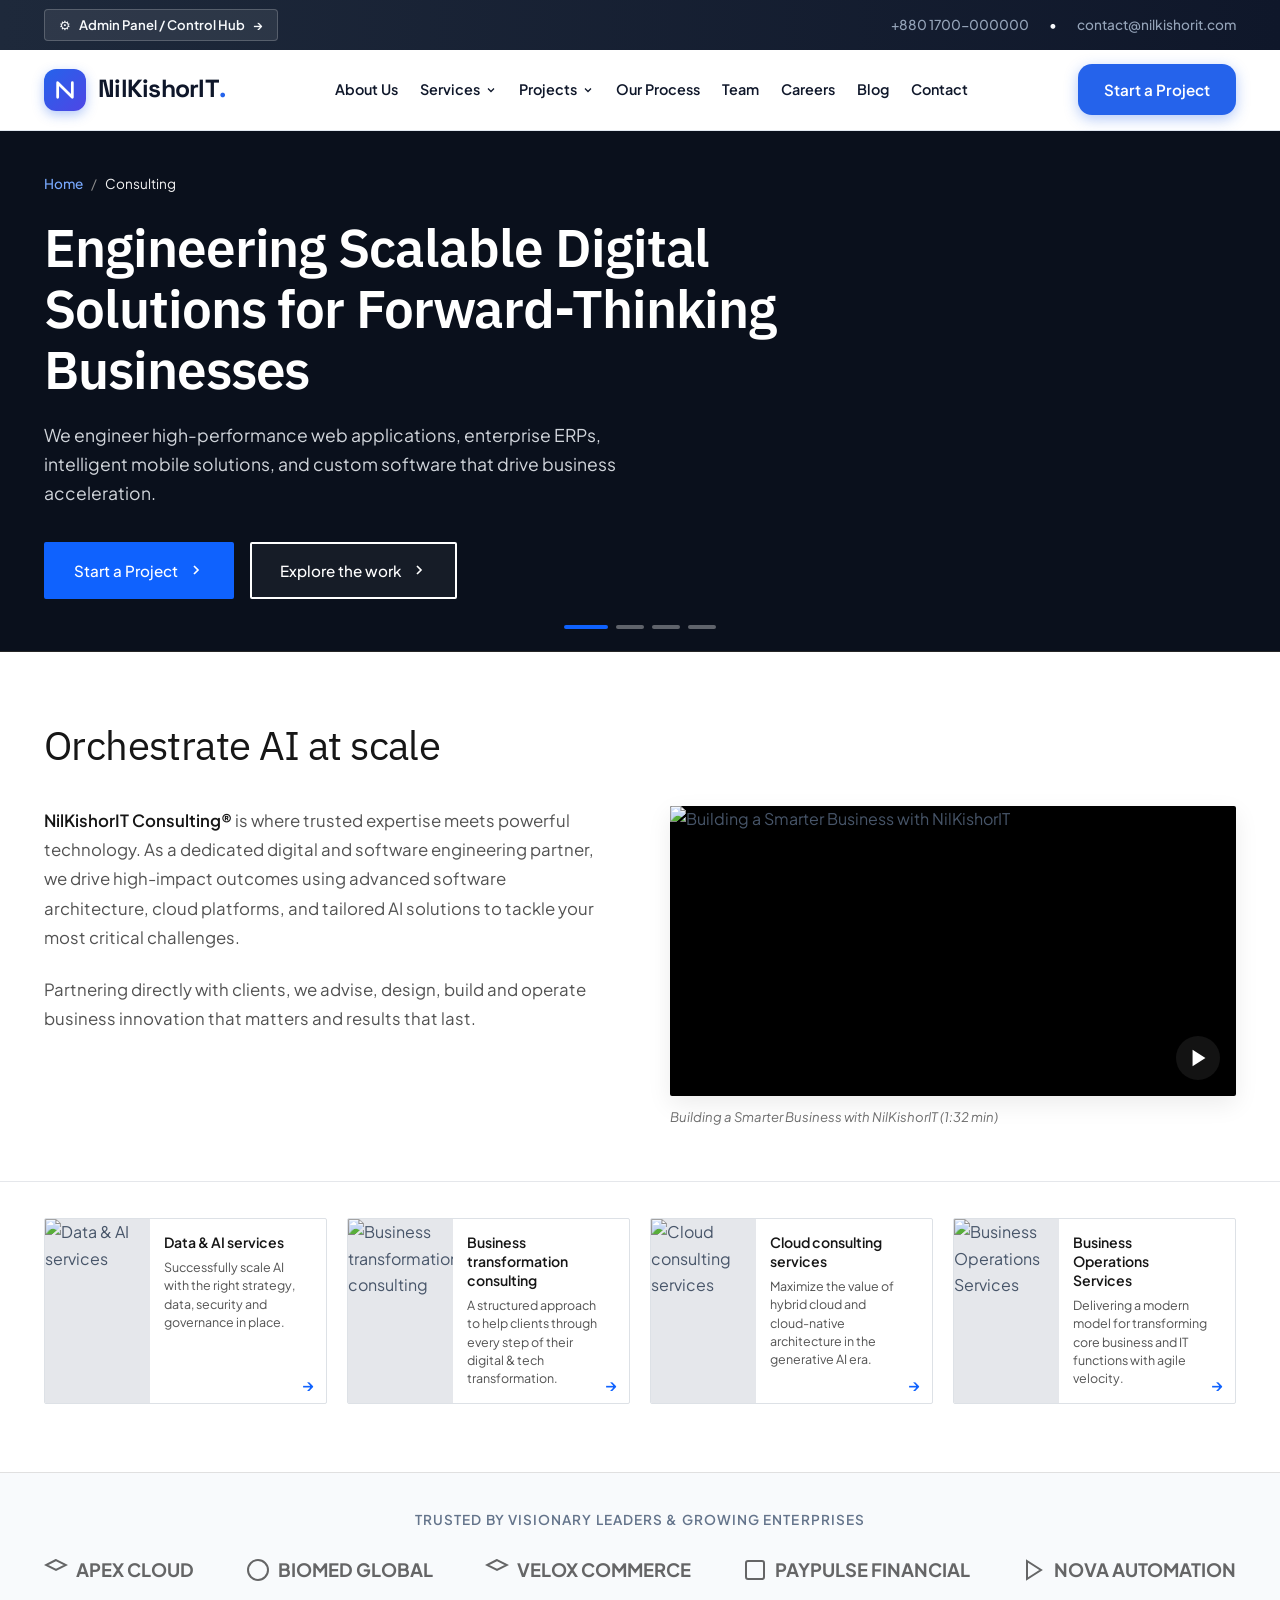
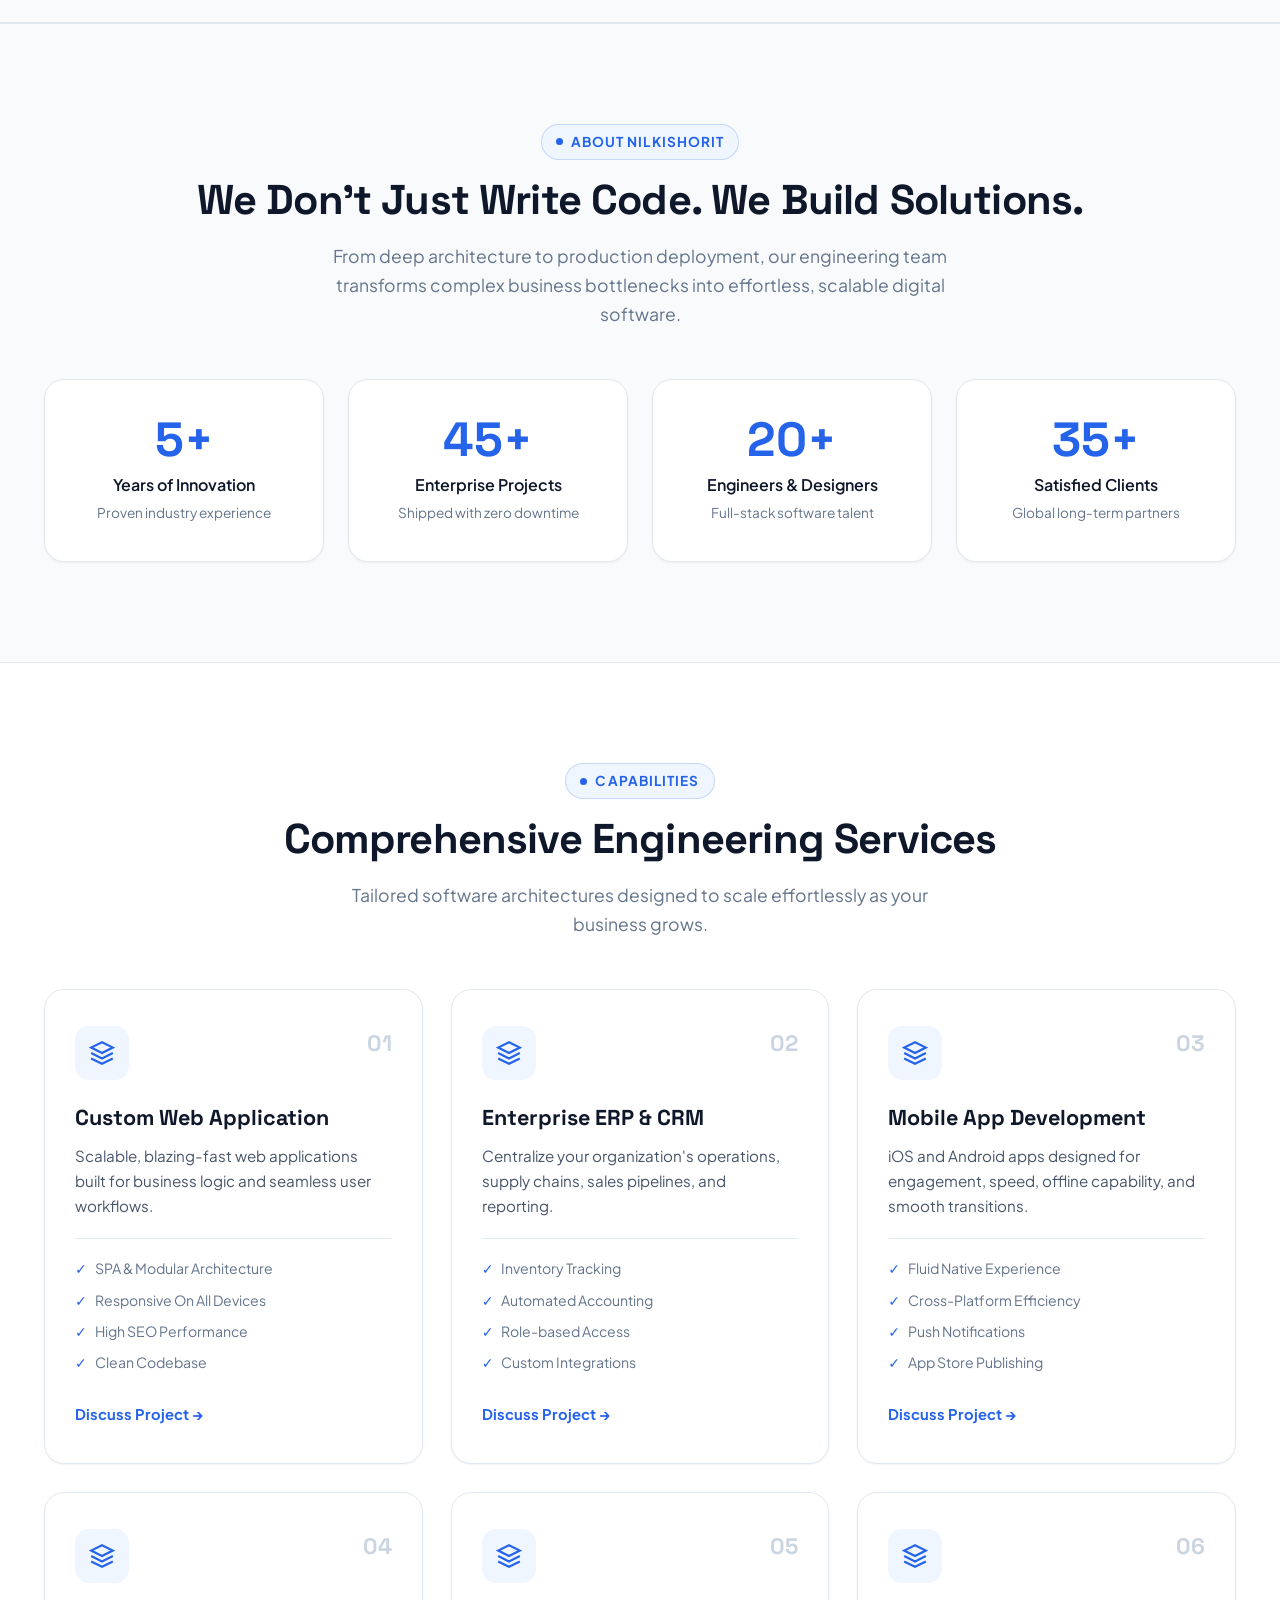
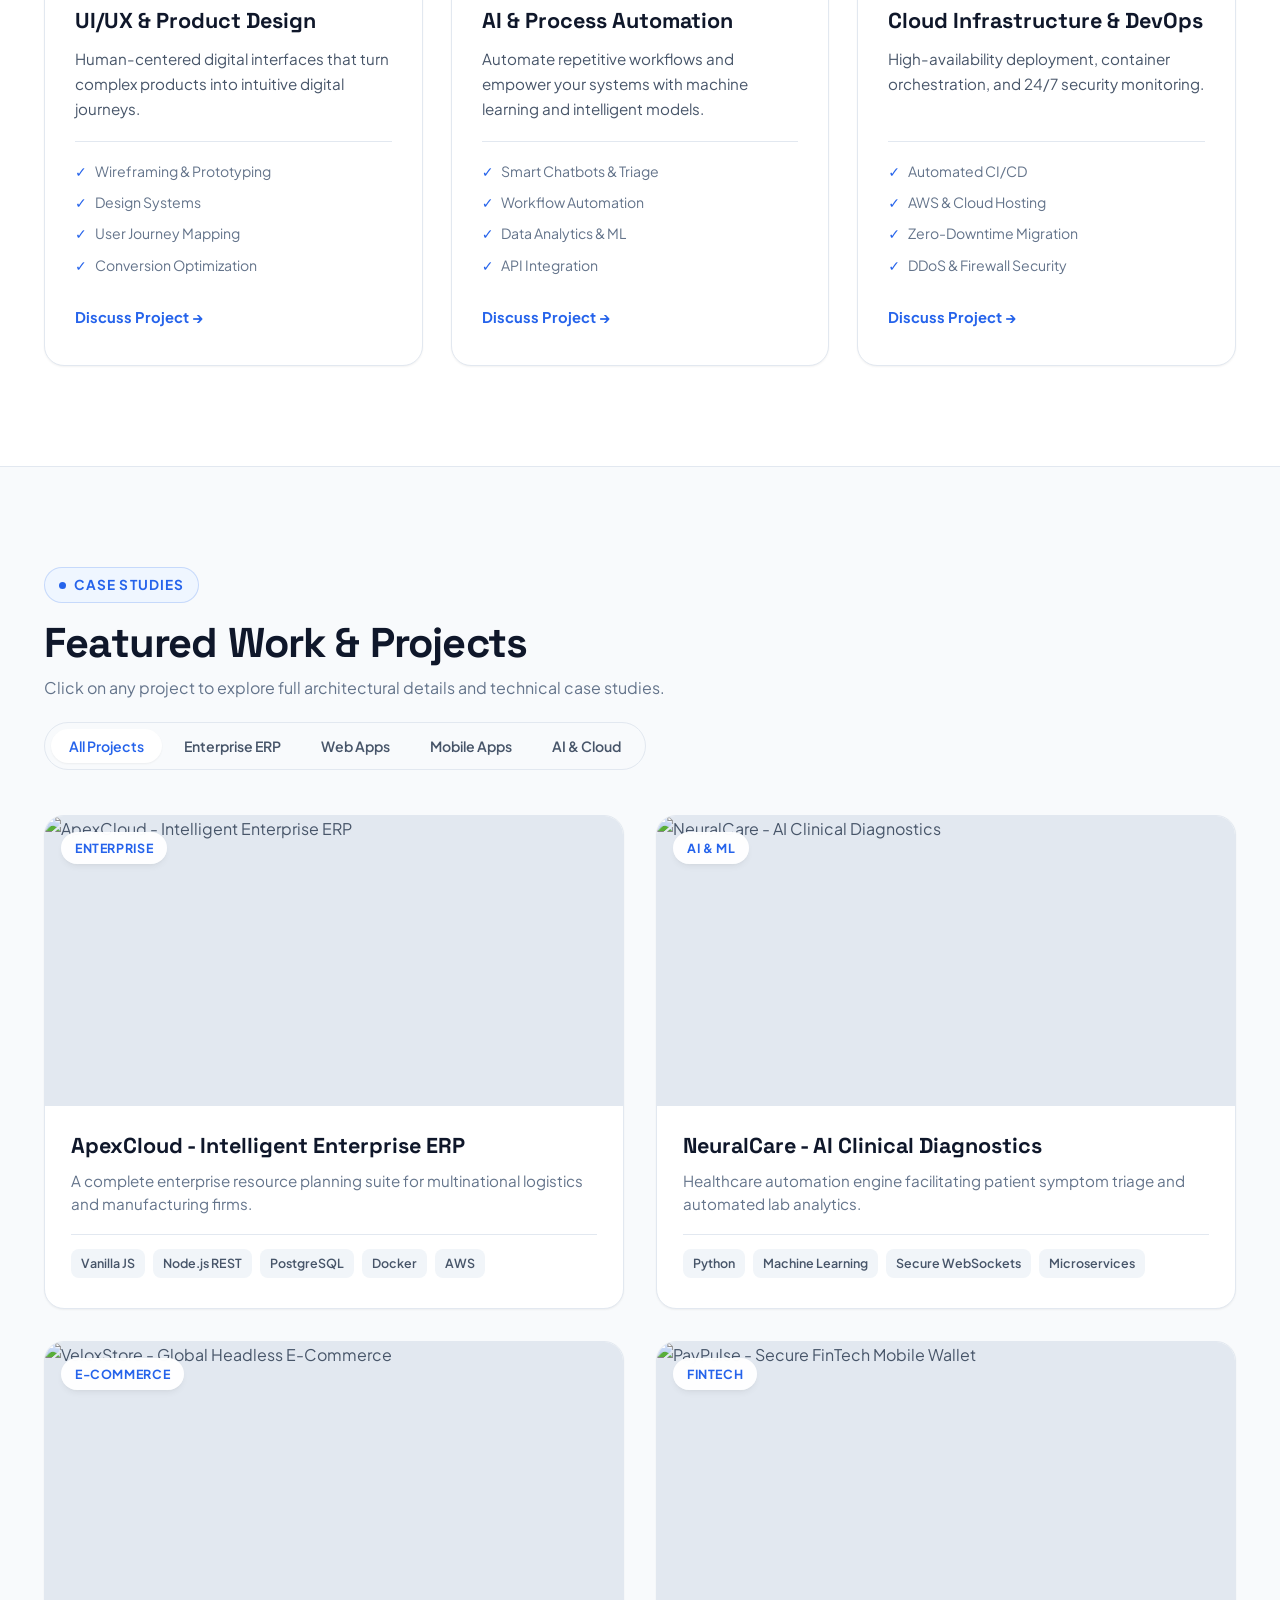
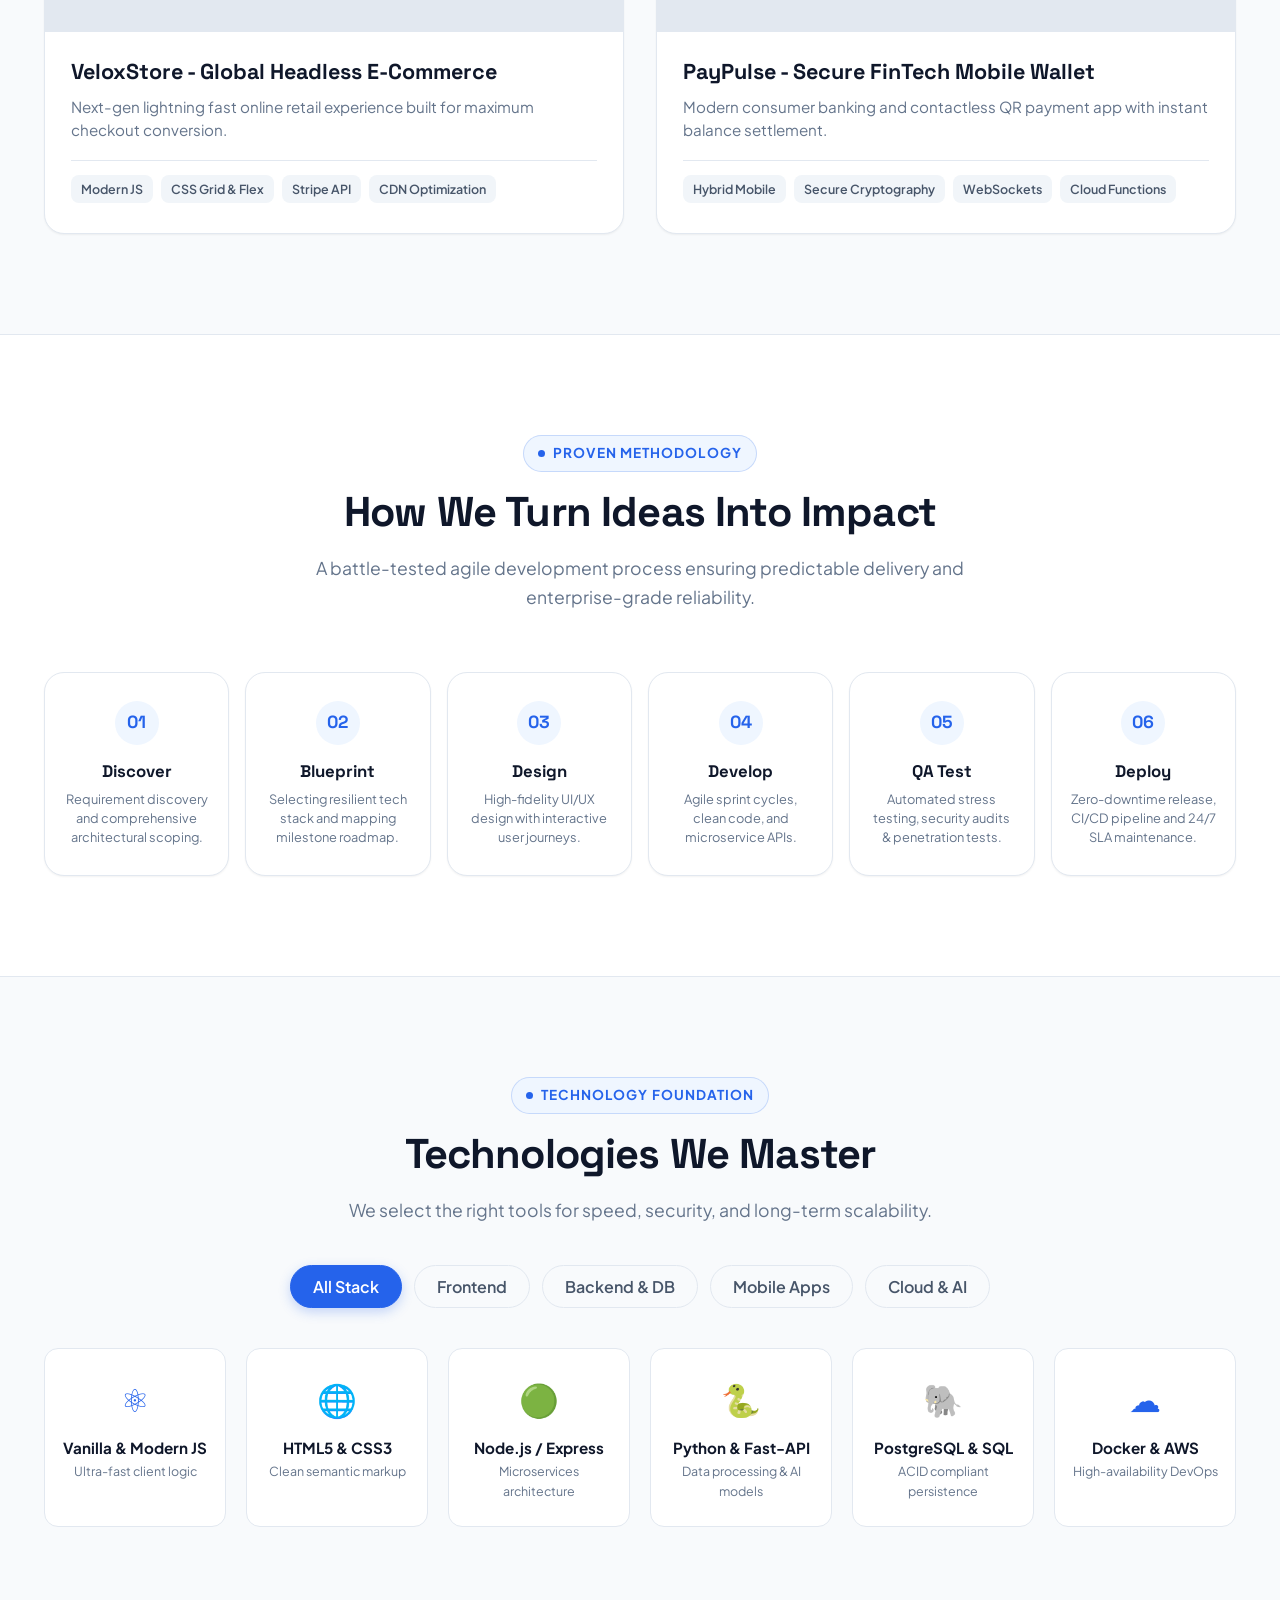
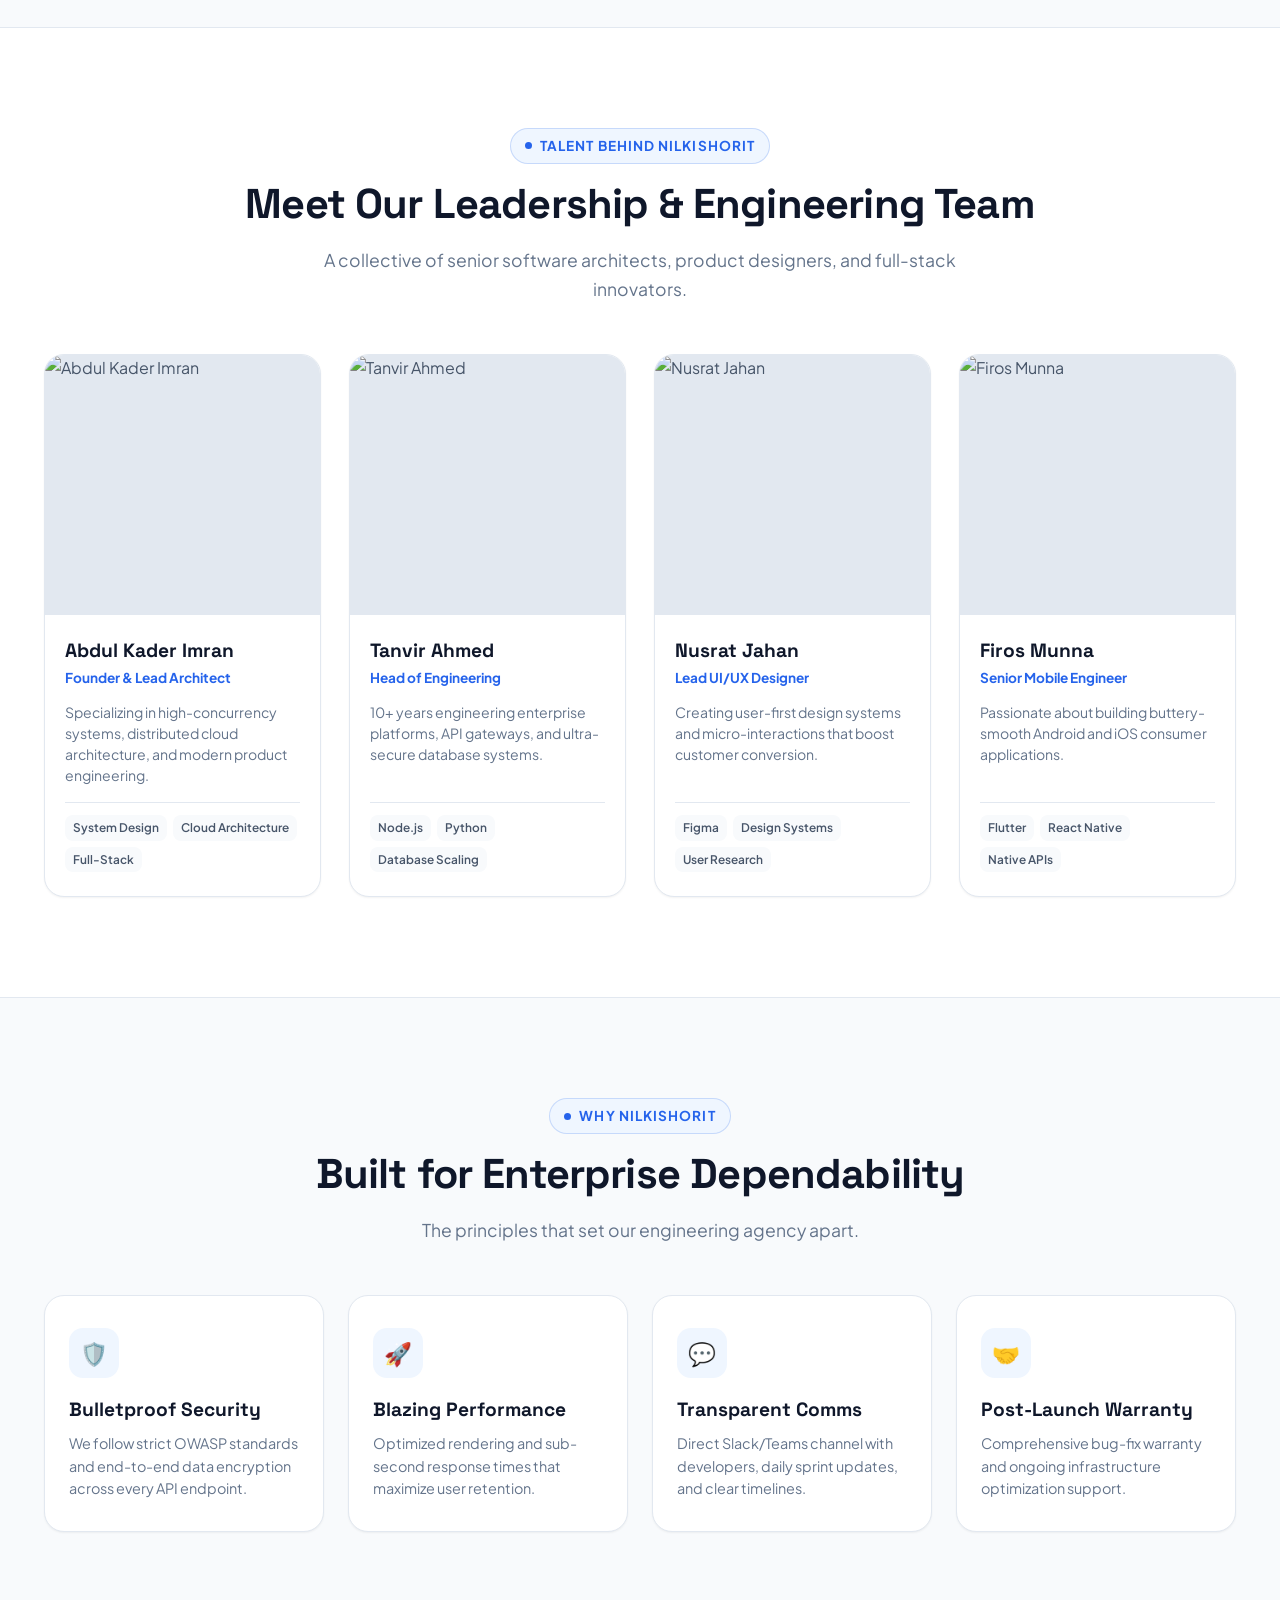
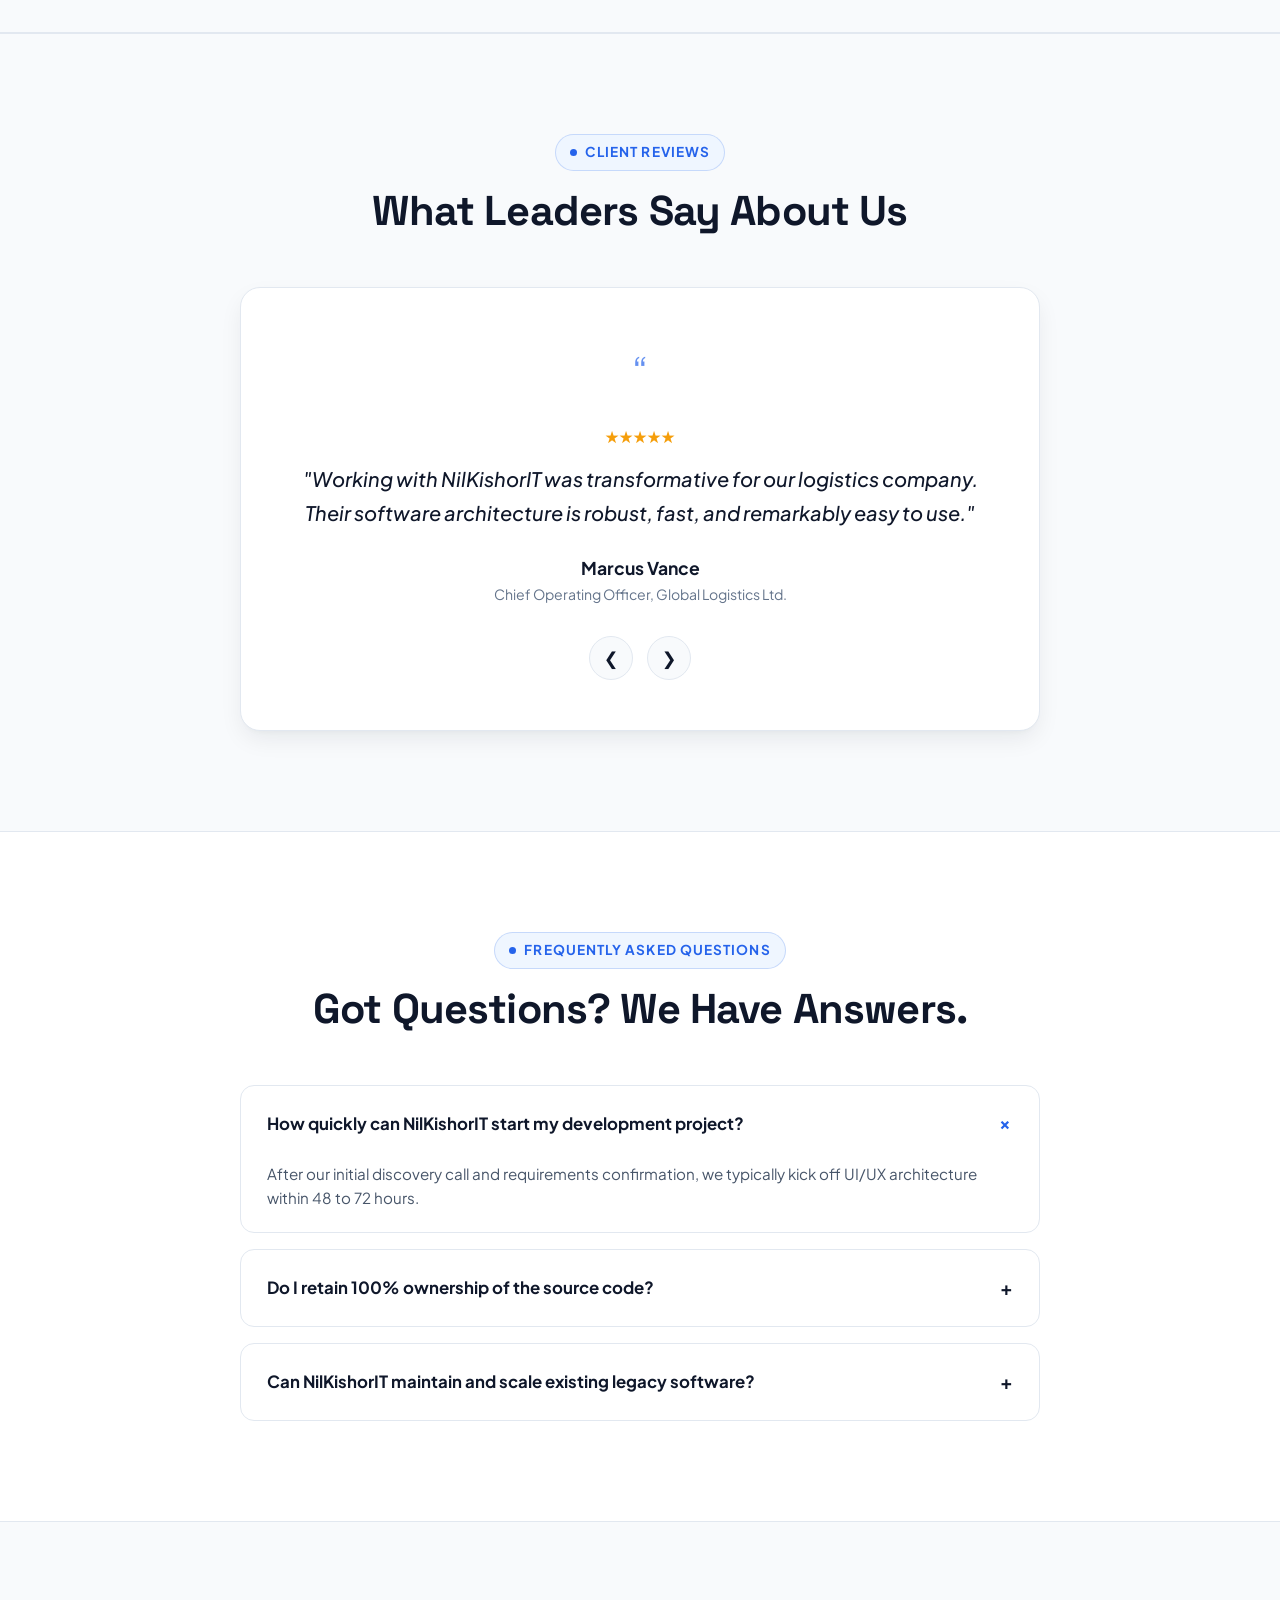
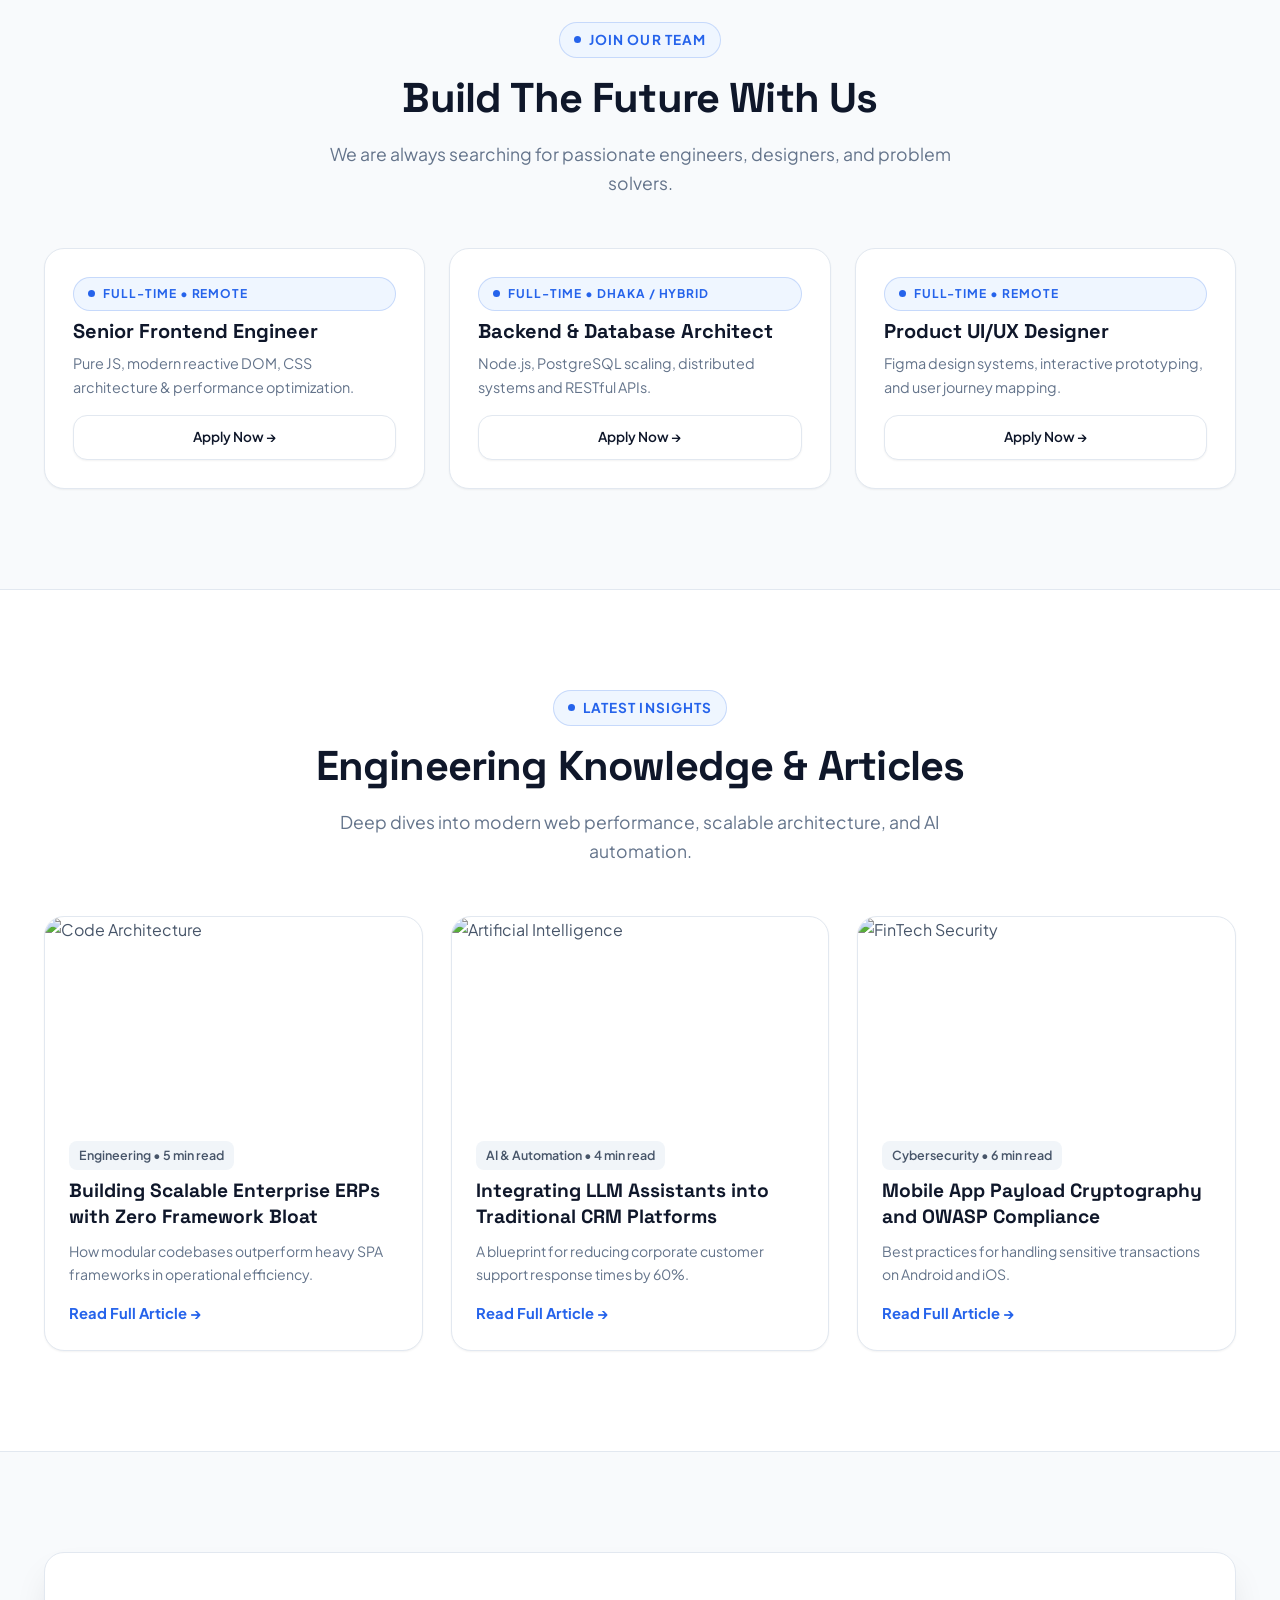
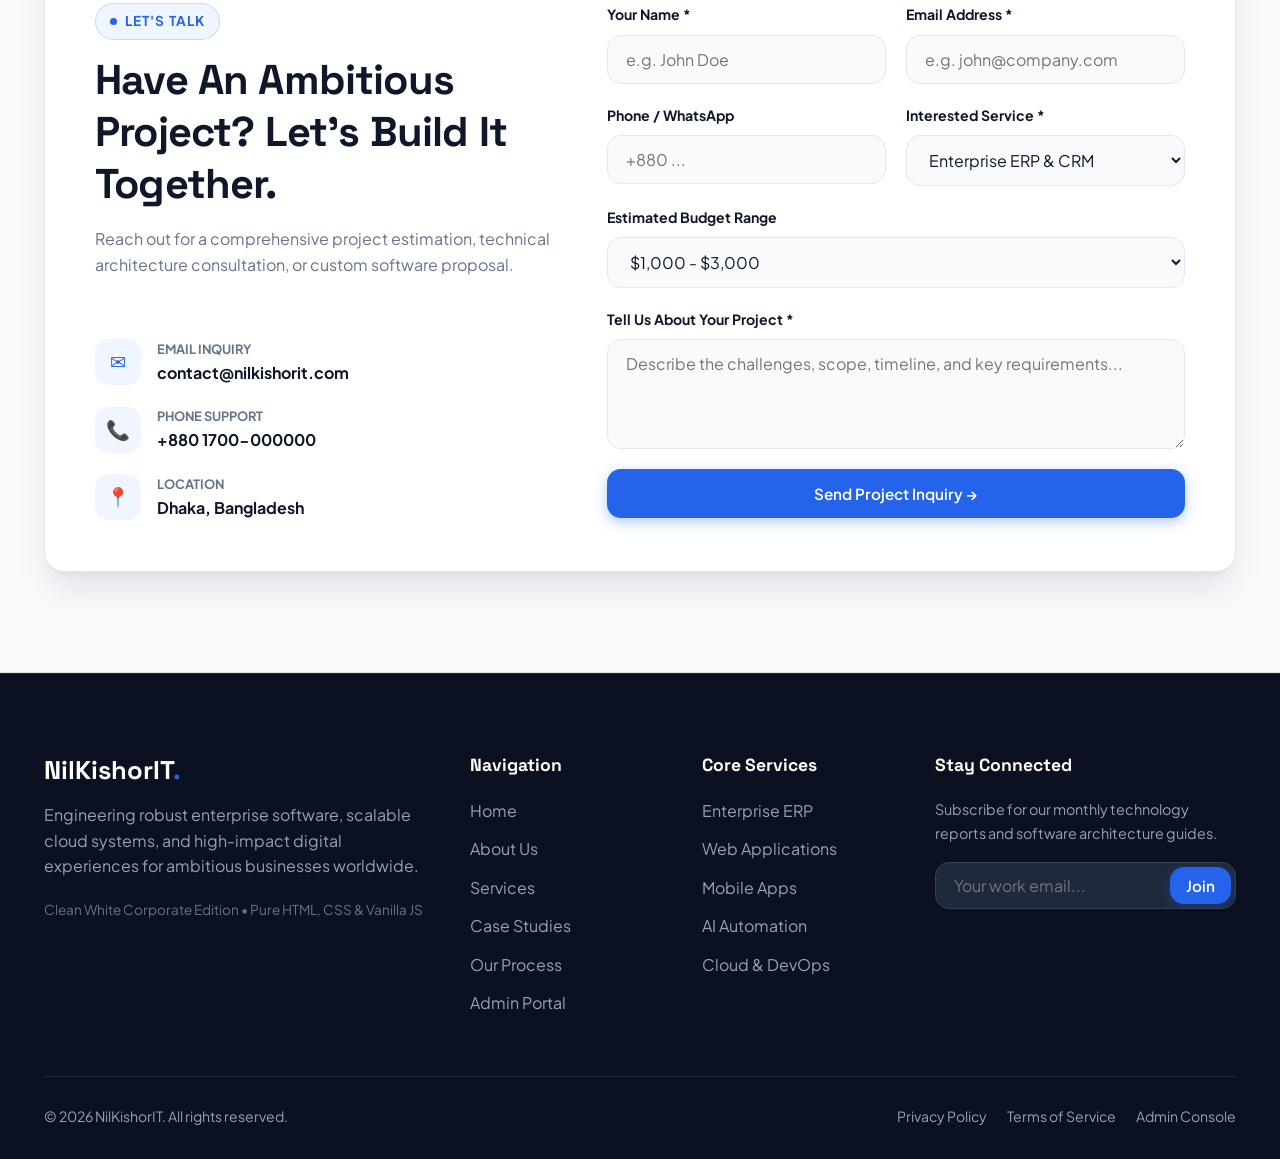
==== index.html @ 9a41b674 "add all resource of NilKishorIT" ====
<!DOCTYPE html>
<html lang="en">

<head>
    <meta charset="UTF-8">
    <meta name="viewport" content="width=device-width, initial-scale=1.0">
    <title>NilKishorIT — Engineering Scalable Digital & Software Solutions</title>
    <meta name="description"
        content="NilKishorIT is a modern software engineering and IT solutions agency crafting enterprise ERPs, cloud web applications, and AI automation.">
    <link rel="stylesheet" href="css/style.css">
    <link rel="stylesheet" href="css/hero-slider.css">
    <link rel="stylesheet" href="css/responsive.css">
</head>

<body>

    <!-- Top Utility & Admin Bar -->
    <aside class="top-bar" id="announcementTopBar" aria-label="Top Utility Bar">
        <div class="container">
            <div class="top-bar-admin-wrap">
                <a href="admin.html" class="top-bar-admin-btn" title="Open NilKishorIT Admin Dashboard">
                    <span class="admin-icon">⚙️</span>
                    <span>Admin Panel / Control Hub</span>
                    <span class="admin-arrow">&rarr;</span>
                </a>
            </div>
            <div class="top-bar-contact">
                <a href="tel:+8801700000000" id="topBarPhone">+880 1581030425</a>
                <span>•</span>
                <a href="mailto:contact@nilkishorit.com" id="topBarEmail">nilkishorit@gmail.com</a>
            </div>
        </div>
    </aside>

    <!-- Header & Glass Sticky Navigation -->
    <header class="navbar" id="mainNavbar">
        <div class="container nav-container">
            <!-- Brand Logo -->
            <a href="index.html" class="brand-logo" aria-label="NilKishorIT Home">
                <div class="logo-symbol">
                    <svg width="22" height="22" viewBox="0 0 24 24" fill="none" stroke="currentColor" stroke-width="3" stroke-linecap="round" stroke-linejoin="round">
                        <polyline points="4 20 4 4 20 20 20 4"></polyline>
                    </svg>
                </div>
                <span><span class="brand-name-text">NilKishorIT</span><span class="brand-accent">.</span></span>
            </a>

            <!-- Nav Links Hierarchy -->
            <nav class="nav-menu" id="navMenu">
                <!-- Mobile Drawer Header (Visible on Mobile only) -->
                <div class="mobile-drawer-header">
                    <div class="brand-logo" style="font-size: 1.2rem;">
                        <div class="logo-symbol" style="width: 32px; height: 32px;">
                            <svg width="18" height="18" viewBox="0 0 24 24" fill="none" stroke="currentColor" stroke-width="3" stroke-linecap="round" stroke-linejoin="round">
                                <polyline points="4 20 4 4 20 20 20 4"></polyline>
                            </svg>
                        </div>
                        <span>NilKishorIT<span class="brand-accent">.</span></span>
                    </div>
                    <button class="mobile-drawer-close" id="mobileDrawerClose" aria-label="Close menu">&times;</button>
                </div>

                <a href="#about" class="nav-link">About Us</a>

                <!-- Services Dropdown -->
                <div class="nav-dropdown">
                    <a href="#services" class="nav-link nav-dropdown-toggle">
                        <span>Services</span>
                        <svg class="dropdown-chevron" width="12" height="12" viewBox="0 0 24 24" fill="none"
                            stroke="currentColor" stroke-width="2.5">
                            <polyline points="6 9 12 15 18 9"></polyline>
                        </svg>
                    </a>
                    <div class="dropdown-menu">
                        <a href="#services" class="dropdown-item">
                            <span class="dropdown-item-icon">💻</span>
                            <div>
                                <div class="dropdown-item-title">Web Development</div>
                                <div class="dropdown-item-desc">High-performance responsive web apps</div>
                            </div>
                        </a>
                        <a href="#services" class="dropdown-item">
                            <span class="dropdown-item-icon">📱</span>
                            <div>
                                <div class="dropdown-item-title">App Development</div>
                                <div class="dropdown-item-desc">iOS & Android mobile solutions</div>
                            </div>
                        </a>
                        <a href="#services" class="dropdown-item">
                            <span class="dropdown-item-icon">🎨</span>
                            <div>
                                <div class="dropdown-item-title">UI/UX Design</div>
                                <div class="dropdown-item-desc">User-centric product architecture</div>
                            </div>
                        </a>
                        <a href="#services" class="dropdown-item">
                            <span class="dropdown-item-icon">🤖</span>
                            <div>
                                <div class="dropdown-item-title">AI / Machine Learning</div>
                                <div class="dropdown-item-desc">Intelligent automation & LLMs</div>
                            </div>
                        </a>
                        <a href="#services" class="dropdown-item">
                            <span class="dropdown-item-icon">⚙️</span>
                            <div>
                                <div class="dropdown-item-title">Software Development</div>
                                <div class="dropdown-item-desc">Enterprise ERP & custom software</div>
                            </div>
                        </a>
                    </div>
                </div>

                <!-- Projects Dropdown -->
                <div class="nav-dropdown">
                    <a href="#projects" class="nav-link nav-dropdown-toggle">
                        <span>Projects</span>
                        <svg class="dropdown-chevron" width="12" height="12" viewBox="0 0 24 24" fill="none"
                            stroke="currentColor" stroke-width="2.5">
                            <polyline points="6 9 12 15 18 9"></polyline>
                        </svg>
                    </a>
                    <div class="dropdown-menu">
                        <a href="project-detail.html?id=proj-1" class="dropdown-item">
                            <span class="dropdown-item-icon">🏢</span>
                            <div>
                                <div class="dropdown-item-title">ApexCloud ERP</div>
                                <div class="dropdown-item-desc">Enterprise logistics & resource planning</div>
                            </div>
                        </a>
                        <a href="project-detail.html?id=proj-2" class="dropdown-item">
                            <span class="dropdown-item-icon">🧠</span>
                            <div>
                                <div class="dropdown-item-title">NeuralCare AI</div>
                                <div class="dropdown-item-desc">Clinical triage & diagnostics automation</div>
                            </div>
                        </a>
                        <a href="project-detail.html?id=proj-3" class="dropdown-item">
                            <span class="dropdown-item-icon">🛍️</span>
                            <div>
                                <div class="dropdown-item-title">VeloxStore Commerce</div>
                                <div class="dropdown-item-desc">Headless omnichannel online store</div>
                            </div>
                        </a>
                        <a href="project-detail.html?id=proj-1" class="dropdown-item dropdown-view-all">
                            <span class="dropdown-item-icon">📑</span>
                            <div>
                                <div class="dropdown-item-title" style="color: var(--primary);">View Project Details
                                    &rarr;</div>
                                <div class="dropdown-item-desc">Explore full case study breakdown</div>
                            </div>
                        </a>
                    </div>
                </div>

                <a href="#process" class="nav-link">Our Process</a>
                <a href="#team" class="nav-link">Team</a>
                <a href="#careers" class="nav-link">Careers</a>
                <a href="#blog" class="nav-link">Blog</a>
                <a href="#contact" class="nav-link">Contact</a>

                <!-- Mobile Drawer Footer (Visible on Mobile only) -->
                <div class="mobile-drawer-footer">
                    <a href="#contact" class="btn btn-primary" style="width:100%; justify-content:center;">Start a Project &rarr;</a>
                    <div class="mobile-drawer-contact">
                        <a href="tel:+8801700000000">📞 +880 1700-000000</a>
                        <a href="mailto:contact@nilkishorit.com">✉️ contact@nilkishorit.com</a>
                    </div>
                </div>
            </nav>

            <!-- Nav Action Buttons -->
            <div class="nav-actions">
                <a href="#contact" class="btn btn-primary">Start a Project</a>
                <button class="hamburger" id="hamburgerBtn" aria-label="Toggle mobile menu">
                    <span></span>
                    <span></span>
                    <span></span>
                </button>
            </div>
        </div>

        <!-- Dimmed backdrop overlay when drawer is open -->
        <div class="mobile-nav-backdrop" id="mobileNavBackdrop"></div>
    </header>

    <!-- HERO SECTION: IBM Consulting Exact Style -->
    <section class="hero-section" id="home">

        <!-- Top Banner: Dark Hero with Auto-Changing Slides & Backgrounds -->
        <div class="ibm-top-banner" id="heroTopBanner">
            <!-- Dynamic Slides Container -->
            <div class="ibm-banner-slides" id="heroBannerSlides">
                <!-- Rendered dynamically via js/hero-slider.js -->
            </div>

            <!-- Slide Navigation Arrows (Prev / Next) -->
            <button class="ibm-banner-nav-btn prev" id="heroBannerPrev" aria-label="Previous Slide">
                <svg width="24" height="24" viewBox="0 0 24 24" fill="none" stroke="currentColor" stroke-width="2.5">
                    <polyline points="15 18 9 12 15 6"></polyline>
                </svg>
            </button>
            <button class="ibm-banner-nav-btn next" id="heroBannerNext" aria-label="Next Slide">
                <svg width="24" height="24" viewBox="0 0 24 24" fill="none" stroke="currentColor" stroke-width="2.5">
                    <polyline points="9 18 15 12 9 6"></polyline>
                </svg>
            </button>

            <!-- Bottom Slide Indicators / Pagination -->
            <div class="ibm-banner-indicators" id="heroBannerIndicators">
                <!-- Rendered dynamically -->
            </div>
        </div>

        <!-- Middle Section: "Orchestrate AI at scale" -->
        <div class="ibm-orchestrate-section">
            <div class="container">
                <h2 class="ibm-orchestrate-title">Orchestrate AI at scale</h2>

                <div class="ibm-orchestrate-grid">
                    <!-- Left: 2 Paragraphs -->
                    <div class="ibm-orchestrate-text">
                        <p>
                            <strong>NilKishorIT Consulting&reg;</strong> is where trusted expertise meets powerful
                            technology. As a dedicated digital and software engineering partner, we drive high-impact
                            outcomes using advanced software architecture, cloud platforms, and tailored AI solutions to
                            tackle your most critical challenges.
                        </p>
                        <p>
                            Partnering directly with clients, we advise, design, build and operate business innovation
                            that matters and results that last.
                        </p>
                    </div>

                    <!-- Right: Video Box with Lab Image, Play Button & Caption -->
                    <div class="ibm-video-box-wrap">
                        <div class="ibm-video-box"
                            onclick="document.getElementById('contact').scrollIntoView({behavior:'smooth'})"
                            title="Watch NilKishorIT Overview">
                            <img src="https://images.unsplash.com/photo-1581091226825-a6a2a5aee158?auto=format&fit=crop&w=900&q=80"
                                alt="Building a Smarter Business with NilKishorIT" class="ibm-video-img">
                            <button class="ibm-video-play-btn" aria-label="Play Video">
                                <svg width="22" height="22" viewBox="0 0 24 24" fill="currentColor">
                                    <polygon points="5 3 19 12 5 21 5 3"></polygon>
                                </svg>
                            </button>
                        </div>
                        <div class="ibm-video-caption">
                            Building a Smarter Business with NilKishorIT (1:32 min)
                        </div>
                    </div>
                </div>
            </div>
        </div>

        <!-- Bottom: 4 Service Cards Row -->
        <div class="ibm-hero-cards-section">
            <div class="container">
                <div class="ibm-hero-cards-grid" id="heroCardsTrack">
                    <!-- Loaded dynamically via js/hero-slider.js -->
                </div>
            </div>
        </div>

    </section>

    <!-- Trust / Partner Logos -->
    <section class="trust-bar">
        <div class="container">
            <p class="trust-title">Trusted By Visionary Leaders & Growing Enterprises</p>
            <div class="trust-logos">
                <div class="trust-item"><svg width="24" height="24" viewBox="0 0 24 24" fill="none"
                        stroke="currentColor" stroke-width="2">
                        <path d="M12 2L2 7l10 5 10-5-10-5z"></path>
                    </svg> APEX CLOUD</div>
                <div class="trust-item"><svg width="24" height="24" viewBox="0 0 24 24" fill="none"
                        stroke="currentColor" stroke-width="2">
                        <circle cx="12" cy="12" r="10"></circle>
                    </svg> BIOMED GLOBAL</div>
                <div class="trust-item"><svg width="24" height="24" viewBox="0 0 24 24" fill="none"
                        stroke="currentColor" stroke-width="2">
                        <polygon points="12 2 2 7 12 12 22 7 12 2"></polygon>
                    </svg> VELOX COMMERCE</div>
                <div class="trust-item"><svg width="24" height="24" viewBox="0 0 24 24" fill="none"
                        stroke="currentColor" stroke-width="2">
                        <rect x="3" y="3" width="18" height="18" rx="2"></rect>
                    </svg> PAYPULSE FINANCIAL</div>
                <div class="trust-item"><svg width="24" height="24" viewBox="0 0 24 24" fill="none"
                        stroke="currentColor" stroke-width="2">
                        <polygon points="5 3 19 12 5 21 5 3"></polygon>
                    </svg> NOVA AUTOMATION</div>
            </div>
        </div>
    </section>

    <!-- About & Animated Live Counters -->
    <section class="section-padding bg-alt" id="about">
        <div class="container">
            <div class="text-center">
                <span class="section-tag">About NilKishorIT</span>
                <h2 class="section-title">We Don't Just Write Code. We Build Solutions.</h2>
                <p class="section-subtitle">
                    From deep architecture to production deployment, our engineering team transforms complex business
                    bottlenecks into effortless, scalable digital software.
                </p>
            </div>

            <!-- Animated Counters -->
            <div class="stats-grid" id="statsSection">
                <div class="stat-card">
                    <div class="stat-number" id="cntYears" data-target="5">0</div>
                    <div class="stat-label">Years of Innovation</div>
                    <div class="stat-desc">Proven industry experience</div>
                </div>
                <div class="stat-card">
                    <div class="stat-number" id="cntProjects" data-target="45">0</div>
                    <div class="stat-label">Enterprise Projects</div>
                    <div class="stat-desc">Shipped with zero downtime</div>
                </div>
                <div class="stat-card">
                    <div class="stat-number" id="cntExperts" data-target="20">0</div>
                    <div class="stat-label">Engineers & Designers</div>
                    <div class="stat-desc">Full-stack software talent</div>
                </div>
                <div class="stat-card">
                    <div class="stat-number" id="cntClients" data-target="35">0</div>
                    <div class="stat-label">Satisfied Clients</div>
                    <div class="stat-desc">Global long-term partners</div>
                </div>
            </div>
        </div>
    </section>

    <!-- Core Services Section -->
    <section class="section-padding" id="services">
        <div class="container">
            <div class="text-center">
                <span class="section-tag">Capabilities</span>
                <h2 class="section-title">Comprehensive Engineering Services</h2>
                <p class="section-subtitle">
                    Tailored software architectures designed to scale effortlessly as your business grows.
                </p>
            </div>

            <div class="services-grid" id="servicesContainer">
                <!-- Loaded dynamically from data.js -->
            </div>
        </div>
    </section>

    <!-- FEATURED PROJECTS (E-Commerce Style Clickable Showcase) -->
    <section class="section-padding bg-alt" id="projects">
        <div class="container">
            <div class="projects-header-filter">
                <div>
                    <span class="section-tag">Case Studies</span>
                    <h2 class="section-title" style="margin-bottom: 0;">Featured Work & Projects</h2>
                    <p style="color: var(--text-muted); margin-top: 6px;">Click on any project to explore full
                        architectural details and technical case studies.</p>
                </div>
                <!-- Filter Tabs -->
                <div class="filter-btn-group">
                    <button class="filter-btn active" data-filter="all">All Projects</button>
                    <button class="filter-btn" data-filter="Enterprise">Enterprise ERP</button>
                    <button class="filter-btn" data-filter="Web">Web Apps</button>
                    <button class="filter-btn" data-filter="Mobile">Mobile Apps</button>
                    <button class="filter-btn" data-filter="AI">AI & Cloud</button>
                </div>
            </div>

            <!-- Project Cards Grid -->
            <div class="projects-grid" id="projectsContainer">
                <!-- Loaded dynamically from data.js -->
            </div>
        </div>
    </section>

    <!-- Our 6-Step Workflow Process -->
    <section class="section-padding" id="process">
        <div class="container">
            <div class="text-center">
                <span class="section-tag">Proven Methodology</span>
                <h2 class="section-title">How We Turn Ideas Into Impact</h2>
                <p class="section-subtitle">
                    A battle-tested agile development process ensuring predictable delivery and enterprise-grade
                    reliability.
                </p>
            </div>

            <div class="process-grid">
                <div class="process-step-card">
                    <div class="process-num">01</div>
                    <h3 class="process-step-title">Discover</h3>
                    <p class="process-step-desc">Requirement discovery and comprehensive architectural scoping.</p>
                </div>
                <div class="process-step-card">
                    <div class="process-num">02</div>
                    <h3 class="process-step-title">Blueprint</h3>
                    <p class="process-step-desc">Selecting resilient tech stack and mapping milestone roadmap.</p>
                </div>
                <div class="process-step-card">
                    <div class="process-num">03</div>
                    <h3 class="process-step-title">Design</h3>
                    <p class="process-step-desc">High-fidelity UI/UX design with interactive user journeys.</p>
                </div>
                <div class="process-step-card">
                    <div class="process-num">04</div>
                    <h3 class="process-step-title">Develop</h3>
                    <p class="process-step-desc">Agile sprint cycles, clean code, and microservice APIs.</p>
                </div>
                <div class="process-step-card">
                    <div class="process-num">05</div>
                    <h3 class="process-step-title">QA Test</h3>
                    <p class="process-step-desc">Automated stress testing, security audits & penetration tests.</p>
                </div>
                <div class="process-step-card">
                    <div class="process-num">06</div>
                    <h3 class="process-step-title">Deploy</h3>
                    <p class="process-step-desc">Zero-downtime release, CI/CD pipeline and 24/7 SLA maintenance.</p>
                </div>
            </div>
        </div>
    </section>

    <!-- Technology Stack Explorer -->
    <section class="section-padding bg-alt" id="tech">
        <div class="container">
            <div class="text-center">
                <span class="section-tag">Technology Foundation</span>
                <h2 class="section-title">Technologies We Master</h2>
                <p class="section-subtitle">We select the right tools for speed, security, and long-term scalability.
                </p>
            </div>

            <!-- Tech Tabs -->
            <div class="tech-tabs" style="margin-top: 40px;" id="techTabsContainer">
                <button class="tech-tab-btn active" data-tech="all">All Stack</button>
                <button class="tech-tab-btn" data-tech="frontend">Frontend</button>
                <button class="tech-tab-btn" data-tech="backend">Backend & DB</button>
                <button class="tech-tab-btn" data-tech="mobile">Mobile Apps</button>
                <button class="tech-tab-btn" data-tech="cloud">Cloud & AI</button>
            </div>

            <div class="tech-grid" id="techGridContainer">
                <!-- Dynamically rendered based on active tab -->
            </div>
        </div>
    </section>

    <!-- Meet Our Team Section -->
    <section class="section-padding" id="team">
        <div class="container">
            <div class="text-center">
                <span class="section-tag">Talent Behind NilKishorIT</span>
                <h2 class="section-title">Meet Our Leadership & Engineering Team</h2>
                <p class="section-subtitle">A collective of senior software architects, product designers, and
                    full-stack innovators.</p>
            </div>

            <div class="team-grid" id="teamGridContainer">
                <!-- Loaded dynamically from data.js -->
            </div>
        </div>
    </section>

    <!-- Why Choose NilKishorIT -->
    <section class="section-padding bg-alt">
        <div class="container">
            <div class="text-center">
                <span class="section-tag">Why NilKishorIT</span>
                <h2 class="section-title">Built for Enterprise Dependability</h2>
                <p class="section-subtitle">The principles that set our engineering agency apart.</p>
            </div>

            <div class="why-us-grid">
                <div class="why-card">
                    <div class="why-icon">🛡️</div>
                    <h3 class="why-title">Bulletproof Security</h3>
                    <p class="why-desc">We follow strict OWASP standards and end-to-end data encryption across every API
                        endpoint.</p>
                </div>
                <div class="why-card">
                    <div class="why-icon">🚀</div>
                    <h3 class="why-title">Blazing Performance</h3>
                    <p class="why-desc">Optimized rendering and sub-second response times that maximize user retention.
                    </p>
                </div>
                <div class="why-card">
                    <div class="why-icon">💬</div>
                    <h3 class="why-title">Transparent Comms</h3>
                    <p class="why-desc">Direct Slack/Teams channel with developers, daily sprint updates, and clear
                        timelines.</p>
                </div>
                <div class="why-card">
                    <div class="why-icon">🤝</div>
                    <h3 class="why-title">Post-Launch Warranty</h3>
                    <p class="why-desc">Comprehensive bug-fix warranty and ongoing infrastructure optimization support.
                    </p>
                </div>
            </div>
        </div>
    </section>

    <!-- Client Testimonials Slider -->
    <section class="section-padding bg-alt" id="testimonials">
        <div class="container">
            <div class="text-center">
                <span class="section-tag">Client Reviews</span>
                <h2 class="section-title">What Leaders Say About Us</h2>
            </div>

            <div class="testimonial-container">
                <div class="quote-icon">“</div>
                <div class="testimonial-stars">★★★★★</div>
                <p class="testimonial-quote" id="testimonialQuote">
                    "Working with NilKishorIT was transformative for our logistics company. Their software architecture
                    is robust, fast, and remarkably easy to use."
                </p>
                <div class="testimonial-author-name" id="testimonialAuthor">Marcus Vance</div>
                <div class="testimonial-author-title" id="testimonialTitle">Chief Operating Officer, Global Logistics
                    Ltd.</div>

                <div class="testimonial-nav-btns">
                    <button class="slider-btn" id="testiPrev" aria-label="Previous review">&#10094;</button>
                    <button class="slider-btn" id="testiNext" aria-label="Next review">&#10095;</button>
                </div>
            </div>
        </div>
    </section>

    <!-- FAQ Accordion -->
    <section class="section-padding">
        <div class="container">
            <div class="text-center">
                <span class="section-tag">Frequently Asked Questions</span>
                <h2 class="section-title">Got Questions? We Have Answers.</h2>
            </div>

            <div class="faq-list">
                <div class="faq-item active">
                    <div class="faq-question">
                        <span>How quickly can NilKishorIT start my development project?</span>
                        <span class="faq-icon">+</span>
                    </div>
                    <div class="faq-answer">
                        After our initial discovery call and requirements confirmation, we typically kick off UI/UX
                        architecture within 48 to 72 hours.
                    </div>
                </div>
                <div class="faq-item">
                    <div class="faq-question">
                        <span>Do I retain 100% ownership of the source code?</span>
                        <span class="faq-icon">+</span>
                    </div>
                    <div class="faq-answer">
                        Yes, absolutely. Once final delivery milestones are signed off, complete source code
                        repositories, intellectual property rights, and deployment credentials are fully transferred to
                        you.
                    </div>
                </div>
                <div class="faq-item">
                    <div class="faq-question">
                        <span>Can NilKishorIT maintain and scale existing legacy software?</span>
                        <span class="faq-icon">+</span>
                    </div>
                    <div class="faq-answer">
                        Yes. Our engineers specialize in legacy code refactoring, database migration, and cloud
                        modernizations without breaking live services.
                    </div>
                </div>
            </div>
        </div>
    </section>

    <!-- Careers Section -->
    <section class="section-padding bg-alt" id="careers">
        <div class="container">
            <div class="text-center">
                <span class="section-tag">Join Our Team</span>
                <h2 class="section-title">Build The Future With Us</h2>
                <p class="section-subtitle">We are always searching for passionate engineers, designers, and problem
                    solvers.</p>
            </div>

            <div style="display: grid; grid-template-columns: repeat(3, 1fr); gap: 24px; margin-top: 50px;">
                <div class="service-card" style="padding: 28px;">
                    <span class="section-tag" style="font-size:0.75rem; margin-bottom:8px;">Full-Time • Remote</span>
                    <h3 style="font-size:1.25rem; margin-bottom:8px;">Senior Frontend Engineer</h3>
                    <p style="color:var(--text-muted); font-size:0.9rem; margin-bottom:16px;">Pure JS, modern reactive
                        DOM, CSS architecture & performance optimization.</p>
                    <a href="#contact" class="btn btn-secondary"
                        style="width:100%; font-size:0.85rem; padding:10px;">Apply Now &rarr;</a>
                </div>
                <div class="service-card" style="padding: 28px;">
                    <span class="section-tag" style="font-size:0.75rem; margin-bottom:8px;">Full-Time • Dhaka /
                        Hybrid</span>
                    <h3 style="font-size:1.25rem; margin-bottom:8px;">Backend & Database Architect</h3>
                    <p style="color:var(--text-muted); font-size:0.9rem; margin-bottom:16px;">Node.js, PostgreSQL
                        scaling, distributed systems and RESTful APIs.</p>
                    <a href="#contact" class="btn btn-secondary"
                        style="width:100%; font-size:0.85rem; padding:10px;">Apply Now &rarr;</a>
                </div>
                <div class="service-card" style="padding: 28px;">
                    <span class="section-tag" style="font-size:0.75rem; margin-bottom:8px;">Full-Time • Remote</span>
                    <h3 style="font-size:1.25rem; margin-bottom:8px;">Product UI/UX Designer</h3>
                    <p style="color:var(--text-muted); font-size:0.9rem; margin-bottom:16px;">Figma design systems,
                        interactive prototyping, and user journey mapping.</p>
                    <a href="#contact" class="btn btn-secondary"
                        style="width:100%; font-size:0.85rem; padding:10px;">Apply Now &rarr;</a>
                </div>
            </div>
        </div>
    </section>

    <!-- Blog & Technical Resources Section -->
    <section class="section-padding" id="blog">
        <div class="container">
            <div class="text-center">
                <span class="section-tag">Latest Insights</span>
                <h2 class="section-title">Engineering Knowledge & Articles</h2>
                <p class="section-subtitle">Deep dives into modern web performance, scalable architecture, and AI
                    automation.</p>
            </div>

            <div style="display: grid; grid-template-columns: repeat(3, 1fr); gap: 28px; margin-top: 50px;">
                <article class="service-card" style="padding: 0; overflow: hidden;">
                    <img src="https://images.unsplash.com/photo-1555066931-4365d14bab8c?auto=format&fit=crop&w=600&q=80"
                        alt="Code Architecture" style="width:100%; height:200px; object-fit:cover;">
                    <div style="padding: 24px;">
                        <span class="tech-tag" style="margin-bottom:8px; display:inline-block;">Engineering • 5 min
                            read</span>
                        <h3 style="font-size:1.2rem; margin-bottom:10px; line-height:1.35;">Building Scalable Enterprise
                            ERPs with Zero Framework Bloat</h3>
                        <p style="color:var(--text-muted); font-size:0.88rem; margin-bottom:14px;">How modular codebases
                            outperform heavy SPA frameworks in operational efficiency.</p>
                        <a href="#contact" class="service-card-link">Read Full Article &rarr;</a>
                    </div>
                </article>
                <article class="service-card" style="padding: 0; overflow: hidden;">
                    <img src="https://images.unsplash.com/photo-1677442136019-21780efad99a?auto=format&fit=crop&w=600&q=80"
                        alt="Artificial Intelligence" style="width:100%; height:200px; object-fit:cover;">
                    <div style="padding: 24px;">
                        <span class="tech-tag" style="margin-bottom:8px; display:inline-block;">AI & Automation • 4 min
                            read</span>
                        <h3 style="font-size:1.2rem; margin-bottom:10px; line-height:1.35;">Integrating LLM Assistants
                            into Traditional CRM Platforms</h3>
                        <p style="color:var(--text-muted); font-size:0.88rem; margin-bottom:14px;">A blueprint for
                            reducing corporate customer support response times by 60%.</p>
                        <a href="#contact" class="service-card-link">Read Full Article &rarr;</a>
                    </div>
                </article>
                <article class="service-card" style="padding: 0; overflow: hidden;">
                    <img src="https://images.unsplash.com/photo-1563986768609-322da13575f3?auto=format&fit=crop&w=600&q=80"
                        alt="FinTech Security" style="width:100%; height:200px; object-fit:cover;">
                    <div style="padding: 24px;">
                        <span class="tech-tag" style="margin-bottom:8px; display:inline-block;">Cybersecurity • 6 min
                            read</span>
                        <h3 style="font-size:1.2rem; margin-bottom:10px; line-height:1.35;">Mobile App Payload
                            Cryptography and OWASP Compliance</h3>
                        <p style="color:var(--text-muted); font-size:0.88rem; margin-bottom:14px;">Best practices for
                            handling sensitive transactions on Android and iOS.</p>
                        <a href="#contact" class="service-card-link">Read Full Article &rarr;</a>
                    </div>
                </article>
            </div>
        </div>
    </section>

    <!-- Contact & Project Inquiry Section -->
    <section class="section-padding bg-alt" id="contact">
        <div class="container">
            <div class="contact-wrapper">
                <!-- Info Column -->
                <div class="contact-info-side">
                    <div>
                        <span class="section-tag">Let's Talk</span>
                        <h2 class="section-title">Have An Ambitious Project? Let's Build It Together.</h2>
                        <p style="color: var(--text-muted); margin-bottom: 30px;">
                            Reach out for a comprehensive project estimation, technical architecture consultation, or
                            custom software proposal.
                        </p>
                    </div>

                    <div class="contact-direct-items">
                        <div class="contact-card-box">
                            <div class="contact-card-icon">✉️</div>
                            <div>
                                <div
                                    style="font-size: 0.8rem; font-weight:700; color:var(--text-muted); text-transform:uppercase;">
                                    Email Inquiry</div>
                                <div style="font-weight: 700; color: var(--text-heading);">contact@nilkishorit.com</div>
                            </div>
                        </div>
                        <div class="contact-card-box">
                            <div class="contact-card-icon">📞</div>
                            <div>
                                <div
                                    style="font-size: 0.8rem; font-weight:700; color:var(--text-muted); text-transform:uppercase;">
                                    Phone Support</div>
                                <div style="font-weight: 700; color: var(--text-heading);">+880 1700-000000</div>
                            </div>
                        </div>
                        <div class="contact-card-box">
                            <div class="contact-card-icon">📍</div>
                            <div>
                                <div
                                    style="font-size: 0.8rem; font-weight:700; color:var(--text-muted); text-transform:uppercase;">
                                    Location</div>
                                <div style="font-weight: 700; color: var(--text-heading);">Dhaka, Bangladesh</div>
                            </div>
                        </div>
                    </div>
                </div>

                <!-- Form Column -->
                <div>
                    <form class="contact-form" id="projectInquiryForm">
                        <div class="form-group-row">
                            <div class="form-field">
                                <label for="clientName">Your Name *</label>
                                <input type="text" id="clientName" placeholder="e.g. John Doe" required>
                            </div>
                            <div class="form-field">
                                <label for="clientEmail">Email Address *</label>
                                <input type="email" id="clientEmail" placeholder="e.g. john@company.com" required>
                            </div>
                        </div>

                        <div class="form-group-row">
                            <div class="form-field">
                                <label for="clientPhone">Phone / WhatsApp</label>
                                <input type="tel" id="clientPhone" placeholder="+880 ...">
                            </div>
                            <div class="form-field">
                                <label for="clientService">Interested Service *</label>
                                <select id="clientService">
                                    <option value="Enterprise ERP">Enterprise ERP & CRM</option>
                                    <option value="Web Development">Custom Web Application</option>
                                    <option value="Mobile App">Mobile App (iOS/Android)</option>
                                    <option value="UI/UX Design">UI/UX & Product Design</option>
                                    <option value="AI & Automation">AI & Automation</option>
                                    <option value="Cloud DevOps">Cloud & Infrastructure</option>
                                </select>
                            </div>
                        </div>

                        <div class="form-field">
                            <label for="clientBudget">Estimated Budget Range</label>
                            <select id="clientBudget">
                                <option value="$1,000 - $3,000">$1,000 - $3,000</option>
                                <option value="$3,000 - $10,000">$3,000 - $10,000</option>
                                <option value="$10,000+">$10,000+ (Enterprise)</option>
                            </select>
                        </div>

                        <div class="form-field">
                            <label for="clientMessage">Tell Us About Your Project *</label>
                            <textarea id="clientMessage"
                                placeholder="Describe the challenges, scope, timeline, and key requirements..."
                                required></textarea>
                        </div>

                        <button type="submit" class="btn btn-primary" style="width: 100%; padding: 15px;">
                            Send Project Inquiry &rarr;
                        </button>
                    </form>
                </div>
            </div>
        </div>
    </section>

    <!-- Corporate Footer -->
    <footer class="footer">
        <div class="container">
            <div class="footer-grid">
                <div class="footer-brand">
                    <h3><span class="brand-name-text">NilKishorIT</span><span style="color:var(--primary);">.</span>
                    </h3>
                    <p style="line-height: 1.6; margin-bottom: 20px;">
                        Engineering robust enterprise software, scalable cloud systems, and high-impact digital
                        experiences for ambitious businesses worldwide.
                    </p>
                    <div style="font-size: 0.85rem; color: #64748B;">
                        Clean White Corporate Edition • Pure HTML, CSS & Vanilla JS
                    </div>
                </div>

                <div>
                    <h4 class="footer-col-title">Navigation</h4>
                    <div class="footer-links">
                        <a href="#home">Home</a>
                        <a href="#about">About Us</a>
                        <a href="#services">Services</a>
                        <a href="#projects">Case Studies</a>
                        <a href="#process">Our Process</a>
                        <a href="admin.html">Admin Portal</a>
                    </div>
                </div>

                <div>
                    <h4 class="footer-col-title">Core Services</h4>
                    <div class="footer-links">
                        <a href="#services">Enterprise ERP</a>
                        <a href="#services">Web Applications</a>
                        <a href="#services">Mobile Apps</a>
                        <a href="#services">AI Automation</a>
                        <a href="#services">Cloud & DevOps</a>
                    </div>
                </div>

                <div class="footer-newsletter">
                    <h4 class="footer-col-title">Stay Connected</h4>
                    <p>Subscribe for our monthly technology reports and software architecture guides.</p>
                    <div class="newsletter-box">
                        <input type="email" placeholder="Your work email...">
                        <button class="btn btn-primary" style="padding: 8px 16px;">Join</button>
                    </div>
                </div>
            </div>

            <div class="footer-bottom">
                <div>&copy; 2026 <span class="brand-name-text">NilKishorIT</span>. All rights reserved.</div>
                <div style="display:flex; gap: 20px;">
                    <a href="#home">Privacy Policy</a>
                    <a href="#home">Terms of Service</a>
                    <a href="admin.html">Admin Console</a>
                </div>
            </div>
        </div>
    </footer>

    <!-- Alert Toast Message Notification -->
    <div class="toast-msg" id="toastAlert" role="alert">
        <span style="font-size: 1.3rem;">🚀</span>
        <span id="toastMessageText">Message received!</span>
    </div>

    <!-- Scroll-To-Top Button -->
    <button class="scroll-top-btn" id="scrollTopBtn" aria-label="Scroll to top">
        <svg width="22" height="22" viewBox="0 0 24 24" fill="none" stroke="currentColor" stroke-width="2.5">
            <polyline points="18 15 12 9 6 15"></polyline>
        </svg>
    </button>

    <!-- Project Quickview Modal Popup (In-Page Lightbox) -->
    <div class="project-modal-backdrop" id="projectQuickModal" role="dialog" aria-modal="true">
        <div class="project-modal-content">
            <button class="project-modal-close" id="closeQuickModal" aria-label="Close modal">&times;</button>
            <div id="quickModalBody">
                <!-- Dynamically loaded on quickview click -->
            </div>
        </div>
    </div>

    <!-- Scripts (Pure Vanilla JS) -->
    <script src="js/data.js"></script>
    <script src="js/hero-slider.js"></script>
    <script src="js/main.js"></script>
</body>

</html>
---- css/style.css ----
/*NilKishorIT - Global Corporate Light Theme Stylesheet Pure CSS3 - Modern, Clean & High Converting*/

@import url('https://fonts.googleapis.com/css2?family=Plus+Jakarta+Sans:wght@300;400;500;600;700;800&family=Space+Grotesk:wght@500;600;700&family=IBM+Plex+Sans:wght@300;400;600&display=swap');

:root {
    /* Color Palette (Clean White Corporate) */
    --bg-main: #FFFFFF;
    --bg-alt: #F8FAFC;
    --bg-subtle: #F1F5F9;
    --bg-card: #FFFFFF;
    
    /* Brand Colors */
    --primary: #2563EB;          /* Royal Tech Blue */
    --primary-hover: #1D4ED8;
    --primary-light: #EFF6FF;
    --primary-glow: rgba(37, 99, 235, 0.15);
    
    --accent: #4F46E5;           /* Indigo Tech */
    --accent-light: #EEF2FF;
    --cyan: #06B6D4;
    --emerald: #10B981;
    
    /* Typography Colors */
    --text-heading: #0F172A;     /* Slate 900 - Sharp Readability */
    --text-body: #475569;        /* Slate 600 - Soft Neutral */
    --text-muted: #64748B;       /* Slate 500 */
    --text-white: #FFFFFF;
    
    /* Borders & Lines */
    --border-light: #E2E8F0;
    --border-hover: #CBD5E1;
    --border-accent: rgba(37, 99, 235, 0.25);
    
    /* Shadows */
    --shadow-sm: 0 1px 2px 0 rgba(0, 0, 0, 0.05);
    --shadow-md: 0 4px 6px -1px rgba(0, 0, 0, 0.05), 0 2px 4px -2px rgba(0, 0, 0, 0.05);
    --shadow-lg: 0 10px 25px -3px rgba(15, 23, 42, 0.08), 0 4px 6px -4px rgba(15, 23, 42, 0.04);
    --shadow-xl: 0 20px 35px -5px rgba(15, 23, 42, 0.1), 0 8px 10px -6px rgba(15, 23, 42, 0.05);
    --shadow-blue: 0 10px 25px -5px rgba(37, 99, 235, 0.25);
    
    /* Fonts */
    --font-main: 'Plus Jakarta Sans', system-ui, -apple-system, sans-serif;
    --font-heading: 'Space Grotesk', 'Plus Jakarta Sans', sans-serif;
    
    /* Layout */
    --container-width: 1240px;
    --radius-sm: 8px;
    --radius-md: 14px;
    --radius-lg: 20px;
    --radius-full: 9999px;
    
    /* Transitions */
    --transition: all 0.3s cubic-bezier(0.16, 1, 0.3, 1);
}

/* Base Reset */
*, *::before, *::after {
    margin: 0;
    padding: 0;
    box-sizing: border-box;
}

html {
    scroll-behavior: smooth;
    font-size: 16px;
    background-color: var(--bg-main);
}

body {
    font-family: var(--font-main);
    color: var(--text-body);
    background-color: var(--bg-main);
    line-height: 1.65;
    overflow-x: hidden;
    -webkit-font-smoothing: antialiased;
}

img {
    max-width: 100%;
    height: auto;
    display: block;
}

a {
    text-decoration: none;
    color: inherit;
    transition: var(--transition);
}

ul {
    list-style: none;
}

button, input, textarea, select {
    font-family: inherit;
    font-size: inherit;
    outline: none;
    border: none;
}

/* Container */
.container {
    width: 100%;
    max-width: var(--container-width);
    margin: 0 auto;
    padding: 0 24px;
}

/* Typography Helpers */
h1, h2, h3, h4, h5, h6 {
    font-family: var(--font-heading);
    color: var(--text-heading);
    line-height: 1.25;
    font-weight: 700;
}

.section-tag {
    display: inline-flex;
    align-items: center;
    gap: 8px;
    background-color: var(--primary-light);
    color: var(--primary);
    font-size: 0.85rem;
    font-weight: 700;
    text-transform: uppercase;
    letter-spacing: 0.08em;
    padding: 6px 14px;
    border-radius: var(--radius-full);
    border: 1px solid rgba(37, 99, 235, 0.2);
    margin-bottom: 14px;
}

.section-tag::before {
    content: '';
    width: 7px;
    height: 7px;
    background-color: var(--primary);
    border-radius: 50%;
    display: inline-block;
}

.section-title {
    font-size: 2.6rem;
    letter-spacing: -0.02em;
    margin-bottom: 16px;
    color: var(--text-heading);
}

.section-subtitle {
    font-size: 1.1rem;
    color: var(--text-muted);
    max-width: 650px;
    margin: 0 auto;
}

.text-center {
    text-align: center;
}

/* Sections */
.section-padding {
    padding: 100px 0;
}

.bg-alt {
    background-color: var(--bg-alt);
    border-top: 1px solid var(--border-light);
    border-bottom: 1px solid var(--border-light);
}

/* Buttons */
.btn {
    display: inline-flex;
    align-items: center;
    justify-content: center;
    gap: 10px;
    font-weight: 600;
    font-size: 0.95rem;
    padding: 13px 26px;
    border-radius: var(--radius-md);
    cursor: pointer;
    transition: var(--transition);
    white-space: nowrap;
}

.btn-primary {
    background-color: var(--primary);
    color: var(--text-white);
    box-shadow: 0 4px 14px rgba(37, 99, 235, 0.35);
}

.btn-primary:hover {
    background-color: var(--primary-hover);
    transform: translateY(-2px);
    box-shadow: 0 8px 20px rgba(37, 99, 235, 0.45);
}

.btn-secondary {
    background-color: var(--bg-card);
    color: var(--text-heading);
    border: 1px solid var(--border-light);
    box-shadow: var(--shadow-sm);
}

.btn-secondary:hover {
    border-color: var(--primary);
    color: var(--primary);
    transform: translateY(-2px);
    box-shadow: var(--shadow-md);
}

.btn-white {
    background-color: #FFFFFF;
    color: var(--primary);
    font-weight: 700;
}

.btn-white:hover {
    background-color: var(--primary-light);
    transform: translateY(-2px);
}

/* Top Notification Bar */
.top-bar {
    background: linear-gradient(90deg, #1E293B, #0F172A);
    color: #F8FAFC;
    padding: 9px 0;
    font-size: 0.85rem;
    font-weight: 500;
}

.top-bar .container {
    display: flex;
    justify-content: space-between;
    align-items: center;
}

.top-bar-admin-wrap {
    display: flex;
    align-items: center;
}

.top-bar-admin-btn {
    display: inline-flex;
    align-items: center;
    gap: 8px;
    background: rgba(255, 255, 255, 0.08);
    border: 1px solid rgba(255, 255, 255, 0.2);
    color: #F8FAFC;
    padding: 4px 14px;
    border-radius: 4px;
    font-size: 0.82rem;
    font-weight: 600;
    text-decoration: none;
    transition: all 0.2s ease;
}

.top-bar-admin-btn:hover {
    background: #0F62FE;
    border-color: #0F62FE;
    color: #FFFFFF;
    transform: translateY(-1px);
    box-shadow: 0 4px 12px rgba(15, 98, 254, 0.35);
}

.top-bar-admin-btn .admin-arrow {
    transition: transform 0.2s ease;
}

.top-bar-admin-btn:hover .admin-arrow {
    transform: translateX(3px);
}

.top-bar-contact {
    display: flex;
    align-items: center;
    gap: 20px;
}

.top-bar-contact a {
    color: #94A3B8;
}

.top-bar-contact a:hover {
    color: #FFFFFF;
}

/* Main Navigation Bar */
.navbar {
    position: sticky;
    top: 0;
    z-index: 1000;
    background-color: rgba(255, 255, 255, 0.92);
    backdrop-filter: blur(12px);
    -webkit-backdrop-filter: blur(12px);
    border-bottom: 1px solid var(--border-light);
    transition: var(--transition);
}

.navbar.scrolled {
    box-shadow: var(--shadow-md);
    background-color: rgba(255, 255, 255, 0.98);
}

.nav-container {
    display: flex;
    align-items: center;
    justify-content: space-between;
    height: 80px;
}

/* Brand Logo */
.brand-logo {
    display: flex;
    align-items: center;
    gap: 12px;
    font-family: var(--font-heading);
    font-size: 1.55rem;
    font-weight: 800;
    color: var(--text-heading);
    letter-spacing: -0.03em;
}

.logo-symbol {
    width: 42px;
    height: 42px;
    background: linear-gradient(135deg, var(--primary), var(--accent));
    border-radius: 12px;
    display: flex;
    align-items: center;
    justify-content: center;
    color: #FFFFFF;
    box-shadow: 0 4px 12px rgba(37, 99, 235, 0.35);
    transition: transform 0.28s cubic-bezier(0.16, 1, 0.3, 1), box-shadow 0.28s cubic-bezier(0.16, 1, 0.3, 1);
}

.brand-logo:hover .logo-symbol {
    transform: rotate(-8deg) scale(1.08);
    box-shadow: 0 8px 22px rgba(37, 99, 235, 0.48);
}

.brand-accent {
    color: var(--primary);
    display: inline-block;
    animation: pulseDot 2.5s infinite;
}

@keyframes pulseDot {
    0%, 100% { opacity: 1; transform: scale(1); }
    50% { opacity: 0.5; transform: scale(1.3); }
}

/* Shimmer Animated Text */
.gradient-text,
.shimmer-text {
    background: linear-gradient(90deg, #2563EB 0%, #4F46E5 30%, #06B6D4 70%, #2563EB 100%);
    background-size: 250% auto;
    background-clip: text;
    -webkit-background-clip: text;
    -webkit-text-fill-color: transparent;
    animation: textShimmer 6s linear infinite;
    display: inline-block;
}

@keyframes textShimmer {
    0% { background-position: 0% 50%; }
    50% { background-position: 100% 50%; }
    100% { background-position: 0% 50%; }
}

/* Nav Links */
.nav-menu {
    display: flex;
    align-items: center;
    gap: 22px;
}

.nav-link {
    font-weight: 600;
    font-size: 0.9rem;
    color: var(--text-heading);
    position: relative;
    padding: 10px 0;
    display: inline-flex;
    align-items: center;
    gap: 5px;
    white-space: nowrap;
}

.nav-link:hover, .nav-link.active {
    color: var(--primary);
}

.nav-link::after {
    content: '';
    position: absolute;
    bottom: 4px;
    left: 0;
    width: 0%;
    height: 2px;
    background-color: var(--primary);
    transition: var(--transition);
    border-radius: 2px;
}

.nav-link:hover::after, .nav-link.active::after {
    width: 100%;
}

/* Dropdown Menu Architecture */
.nav-dropdown {
    position: relative;
}

.dropdown-chevron {
    transition: transform 0.25s ease;
    margin-top: 1px;
}

.nav-dropdown:hover .dropdown-chevron {
    transform: rotate(180deg);
}

.dropdown-menu {
    position: absolute;
    top: 100%;
    left: 0;
    min-width: 290px;
    background: #FFFFFF;
    border: 1px solid var(--border-light);
    border-radius: var(--radius-md);
    box-shadow: var(--shadow-xl);
    padding: 10px;
    opacity: 0;
    visibility: hidden;
    transform: translateY(12px);
    transition: all 0.25s cubic-bezier(0.16, 1, 0.3, 1);
    z-index: 1050;
    display: flex;
    flex-direction: column;
    gap: 4px;
}

.nav-dropdown:hover .dropdown-menu {
    opacity: 1;
    visibility: visible;
    transform: translateY(4px);
}

.dropdown-item {
    display: flex;
    align-items: center;
    gap: 12px;
    padding: 10px 14px;
    border-radius: var(--radius-sm);
    transition: var(--transition);
}

.dropdown-item:hover {
    background-color: var(--primary-light);
}

.dropdown-item-icon {
    font-size: 1.25rem;
    width: 32px;
    height: 32px;
    border-radius: 8px;
    background: var(--bg-alt);
    display: flex;
    align-items: center;
    justify-content: center;
    flex-shrink: 0;
}

.dropdown-item:hover .dropdown-item-icon {
    background: #FFFFFF;
}

.dropdown-item-title {
    font-size: 0.88rem;
    font-weight: 700;
    color: var(--text-heading);
}

.dropdown-item-desc {
    font-size: 0.74rem;
    color: var(--text-muted);
    line-height: 1.3;
}

.dropdown-view-all {
    border-top: 1px solid var(--border-light);
    margin-top: 4px;
    padding-top: 12px;
}

.nav-actions {
    display: flex;
    align-items: center;
    gap: 14px;
    flex-shrink: 0;
}

.nav-admin-badge {
    font-size: 0.8rem;
    background-color: var(--bg-subtle);
    color: var(--text-muted);
    padding: 7px 13px;
    border-radius: var(--radius-sm);
    border: 1px solid var(--border-light);
    font-weight: 600;
    white-space: nowrap;
}

.nav-admin-badge:hover {
    background-color: var(--primary-light);
    color: var(--primary);
    border-color: var(--border-accent);
}

/* Hamburger */
.hamburger {
    display: none;
    flex-direction: column;
    justify-content: space-between;
    width: 26px;
    height: 20px;
    background: transparent;
    cursor: pointer;
}

.hamburger span {
    width: 100%;
    height: 2.5px;
    background-color: var(--text-heading);
    border-radius: 4px;
    transition: var(--transition);
}

.hamburger.active span:nth-child(1) {
    transform: translateY(8px) rotate(45deg);
}

.hamburger.active span:nth-child(2) {
    opacity: 0;
}

.hamburger.active span:nth-child(3) {
    transform: translateY(-9px) rotate(-45deg);
}

/* Mobile Drawer Header & Footer */
.mobile-drawer-header,
.mobile-drawer-footer {
    display: none;
}

.mobile-nav-backdrop {
    position: fixed;
    inset: 0;
    background: rgba(15, 23, 42, 0.6);
    backdrop-filter: blur(4px);
    -webkit-backdrop-filter: blur(4px);
    z-index: 998;
    opacity: 0;
    visibility: hidden;
    transition: opacity 0.3s ease, visibility 0.3s ease;
}

.mobile-nav-backdrop.open {
    opacity: 1;
    visibility: visible;
}

/* Trust Bar / Logos */
.trust-bar {
    padding: 36px 0;
    border-bottom: 1px solid var(--border-light);
    background-color: var(--bg-alt);
    overflow: hidden;
}

.trust-title {
    text-align: center;
    font-size: 0.85rem;
    font-weight: 600;
    text-transform: uppercase;
    letter-spacing: 0.08em;
    color: var(--text-muted);
    margin-bottom: 24px;
}

.trust-logos {
    display: flex;
    justify-content: space-between;
    align-items: center;
    flex-wrap: wrap;
    gap: 30px;
    opacity: 0.65;
    filter: grayscale(100%);
    transition: var(--transition);
}

.trust-logos:hover {
    opacity: 0.9;
    filter: grayscale(0%);
}

.trust-item {
    font-weight: 700;
    font-size: 1.15rem;
    color: var(--text-heading);
    display: flex;
    align-items: center;
    gap: 8px;
}

/* Stats Counter Section */
.stats-grid {
    display: grid;
    grid-template-columns: repeat(4, 1fr);
    gap: 24px;
    margin-top: 50px;
}

.stat-card {
    background: var(--bg-card);
    border: 1px solid var(--border-light);
    border-radius: var(--radius-lg);
    padding: 36px 24px;
    text-align: center;
    box-shadow: var(--shadow-sm);
    transition: var(--transition);
}

.stat-card:hover {
    transform: translateY(-5px);
    box-shadow: var(--shadow-lg);
    border-color: var(--border-accent);
}

.stat-number {
    font-size: 3rem;
    font-family: var(--font-heading);
    font-weight: 800;
    color: var(--primary);
    line-height: 1;
    margin-bottom: 8px;
}

.stat-label {
    font-size: 1rem;
    font-weight: 600;
    color: var(--text-heading);
    margin-bottom: 4px;
}

.stat-desc {
    font-size: 0.85rem;
    color: var(--text-muted);
}

/* Services Grid */
.services-grid {
    display: grid;
    grid-template-columns: repeat(3, 1fr);
    gap: 28px;
    margin-top: 50px;
}

.service-card {
    background-color: var(--bg-card);
    border: 1px solid var(--border-light);
    border-radius: var(--radius-lg);
    padding: 36px 30px;
    box-shadow: var(--shadow-sm);
    transition: var(--transition);
    position: relative;
    display: flex;
    flex-direction: column;
}

.service-card:hover {
    transform: translateY(-6px);
    box-shadow: var(--shadow-xl);
    border-color: var(--primary);
}

.service-header {
    display: flex;
    justify-content: space-between;
    align-items: flex-start;
    margin-bottom: 24px;
}

.service-icon-box {
    width: 54px;
    height: 54px;
    background-color: var(--primary-light);
    color: var(--primary);
    border-radius: var(--radius-md);
    display: flex;
    align-items: center;
    justify-content: center;
    font-size: 1.5rem;
    transition: var(--transition);
}

.service-card:hover .service-icon-box {
    background-color: var(--primary);
    color: #FFFFFF;
}

.service-num {
    font-family: var(--font-heading);
    font-size: 1.4rem;
    font-weight: 800;
    color: #CBD5E1;
}

.service-title {
    font-size: 1.35rem;
    margin-bottom: 12px;
}

.service-desc {
    font-size: 0.95rem;
    color: var(--text-body);
    margin-bottom: 20px;
    flex-grow: 1;
}

.service-features-list {
    border-top: 1px solid var(--border-light);
    padding-top: 18px;
    margin-bottom: 20px;
}

.service-features-list li {
    font-size: 0.88rem;
    color: var(--text-muted);
    margin-bottom: 8px;
    display: flex;
    align-items: center;
    gap: 8px;
}

.service-features-list li::before {
    content: "✓";
    color: var(--primary);
    font-weight: bold;
}

.service-card-link {
    font-size: 0.92rem;
    font-weight: 700;
    color: var(--primary);
    display: inline-flex;
    align-items: center;
    gap: 6px;
}

.service-card-link:hover {
    gap: 10px;
}

/* Projects Showcase Section */
.projects-header-filter {
    display: flex;
    justify-content: space-between;
    align-items: flex-end;
    margin-bottom: 45px;
    flex-wrap: wrap;
    gap: 20px;
}

.filter-btn-group {
    display: flex;
    align-items: center;
    background-color: var(--bg-alt);
    padding: 6px;
    border-radius: var(--radius-full);
    border: 1px solid var(--border-light);
    flex-wrap: wrap;
    gap: 4px;
}

.filter-btn {
    padding: 8px 18px;
    border-radius: var(--radius-full);
    font-size: 0.88rem;
    font-weight: 600;
    color: var(--text-body);
    background: transparent;
    cursor: pointer;
    transition: var(--transition);
}

.filter-btn.active, .filter-btn:hover {
    background-color: var(--bg-card);
    color: var(--primary);
    box-shadow: var(--shadow-sm);
}

.projects-grid {
    display: grid;
    grid-template-columns: repeat(2, 1fr);
    gap: 32px;
}

.project-card {
    background-color: var(--bg-card);
    border: 1px solid var(--border-light);
    border-radius: var(--radius-lg);
    overflow: hidden;
    box-shadow: var(--shadow-sm);
    transition: var(--transition);
    cursor: pointer;
    display: flex;
    flex-direction: column;
}

.project-card:hover {
    transform: translateY(-8px);
    box-shadow: var(--shadow-xl);
    border-color: var(--border-accent);
}

.project-img-wrapper {
    position: relative;
    width: 100%;
    height: 290px;
    overflow: hidden;
    background-color: #E2E8F0;
}

.project-img {
    width: 100%;
    height: 100%;
    object-fit: cover;
    transition: transform 0.6s cubic-bezier(0.16, 1, 0.3, 1);
}

.project-card:hover .project-img {
    transform: scale(1.05);
}

.project-category-badge {
    position: absolute;
    top: 16px;
    left: 16px;
    background-color: rgba(255, 255, 255, 0.95);
    backdrop-filter: blur(8px);
    color: var(--primary);
    font-size: 0.78rem;
    font-weight: 700;
    padding: 6px 14px;
    border-radius: var(--radius-full);
    box-shadow: var(--shadow-md);
    letter-spacing: 0.05em;
    text-transform: uppercase;
}

.project-details-overlay {
    position: absolute;
    inset: 0;
    background: rgba(15, 23, 42, 0.4);
    opacity: 0;
    transition: var(--transition);
    display: flex;
    align-items: center;
    justify-content: center;
}

.project-card:hover .project-details-overlay {
    opacity: 1;
}

.project-view-badge {
    background-color: #FFFFFF;
    color: var(--text-heading);
    padding: 10px 20px;
    border-radius: var(--radius-full);
    font-weight: 700;
    font-size: 0.9rem;
    box-shadow: var(--shadow-lg);
    display: flex;
    align-items: center;
    gap: 8px;
    transform: translateY(10px);
    transition: var(--transition);
}

.project-card:hover .project-view-badge {
    transform: translateY(0);
}

.project-content {
    padding: 26px 26px 30px;
    display: flex;
    flex-direction: column;
    flex-grow: 1;
}

.project-title {
    font-size: 1.35rem;
    margin-bottom: 10px;
    transition: var(--transition);
}

.project-card:hover .project-title {
    color: var(--primary);
}

.project-desc {
    font-size: 0.95rem;
    color: var(--text-muted);
    margin-bottom: 18px;
    line-height: 1.55;
}

.project-tech-tags {
    display: flex;
    flex-wrap: wrap;
    gap: 8px;
    margin-top: auto;
    padding-top: 14px;
    border-top: 1px solid var(--border-light);
}

.tech-tag {
    font-size: 0.78rem;
    font-weight: 600;
    background-color: var(--bg-subtle);
    color: var(--text-body);
    padding: 4px 10px;
    border-radius: var(--radius-sm);
}

/* Process Section */
.process-grid {
    display: grid;
    grid-template-columns: repeat(6, 1fr);
    gap: 16px;
    margin-top: 60px;
}

.process-step-card {
    background: var(--bg-card);
    border: 1px solid var(--border-light);
    border-radius: var(--radius-lg);
    padding: 28px 18px;
    text-align: center;
    position: relative;
    box-shadow: var(--shadow-sm);
    transition: var(--transition);
}

.process-step-card:hover {
    transform: translateY(-6px);
    border-color: var(--primary);
    box-shadow: var(--shadow-lg);
}

.process-num {
    width: 44px;
    height: 44px;
    margin: 0 auto 16px;
    border-radius: 50%;
    background-color: var(--primary-light);
    color: var(--primary);
    font-family: var(--font-heading);
    font-weight: 800;
    font-size: 1.1rem;
    display: flex;
    align-items: center;
    justify-content: center;
    transition: var(--transition);
}

.process-step-card:hover .process-num {
    background-color: var(--primary);
    color: #FFFFFF;
}

.process-step-title {
    font-size: 1.05rem;
    margin-bottom: 8px;
}

.process-step-desc {
    font-size: 0.8rem;
    color: var(--text-muted);
    line-height: 1.5;
}

/* Tech Stack Showcase */
.tech-tabs {
    display: flex;
    justify-content: center;
    gap: 12px;
    margin-bottom: 40px;
    flex-wrap: wrap;
}

.tech-tab-btn {
    padding: 10px 22px;
    border-radius: var(--radius-full);
    font-weight: 600;
    background: var(--bg-alt);
    border: 1px solid var(--border-light);
    color: var(--text-body);
    cursor: pointer;
    transition: var(--transition);
}

.tech-tab-btn.active, .tech-tab-btn:hover {
    background: var(--primary);
    color: #FFFFFF;
    border-color: var(--primary);
    box-shadow: 0 4px 12px rgba(37, 99, 235, 0.25);
}

.tech-grid {
    display: grid;
    grid-template-columns: repeat(6, 1fr);
    gap: 20px;
}

.tech-item {
    background: var(--bg-card);
    border: 1px solid var(--border-light);
    border-radius: var(--radius-md);
    padding: 24px 16px;
    text-align: center;
    transition: var(--transition);
}

.tech-item:hover {
    transform: translateY(-4px);
    border-color: var(--border-accent);
    box-shadow: var(--shadow-md);
}

.tech-icon {
    font-size: 2rem;
    margin-bottom: 10px;
    color: var(--primary);
}

.tech-name {
    font-weight: 700;
    font-size: 0.95rem;
    color: var(--text-heading);
}

.tech-desc {
    font-size: 0.78rem;
    color: var(--text-muted);
}

/* Why Choose Us */
.why-us-grid {
    display: grid;
    grid-template-columns: repeat(4, 1fr);
    gap: 24px;
    margin-top: 50px;
}

.why-card {
    background: var(--bg-card);
    border: 1px solid var(--border-light);
    border-radius: var(--radius-lg);
    padding: 32px 24px;
    box-shadow: var(--shadow-sm);
    transition: var(--transition);
}

.why-card:hover {
    transform: translateY(-5px);
    border-color: var(--primary);
    box-shadow: var(--shadow-lg);
}

.why-icon {
    width: 50px;
    height: 50px;
    border-radius: var(--radius-md);
    background-color: var(--primary-light);
    color: var(--primary);
    display: flex;
    align-items: center;
    justify-content: center;
    font-size: 1.4rem;
    margin-bottom: 20px;
}

.why-title {
    font-size: 1.2rem;
    margin-bottom: 10px;
}

.why-desc {
    font-size: 0.9rem;
    color: var(--text-muted);
    line-height: 1.55;
}

/* Testimonial Slider */
.testimonial-container {
    max-width: 800px;
    margin: 50px auto 0;
    position: relative;
    background: var(--bg-card);
    border: 1px solid var(--border-light);
    border-radius: var(--radius-lg);
    padding: 50px 60px;
    box-shadow: var(--shadow-lg);
    text-align: center;
}

.quote-icon {
    font-size: 2.5rem;
    color: var(--primary);
    margin-bottom: 20px;
    opacity: 0.7;
}

.testimonial-quote {
    font-size: 1.25rem;
    color: var(--text-heading);
    font-weight: 500;
    line-height: 1.7;
    margin-bottom: 24px;
    font-style: italic;
}

.testimonial-author-name {
    font-weight: 700;
    font-size: 1.1rem;
    color: var(--text-heading);
}

.testimonial-author-title {
    font-size: 0.88rem;
    color: var(--text-muted);
}

.testimonial-stars {
    color: #F59E0B;
    margin-bottom: 12px;
}

.testimonial-nav-btns {
    display: flex;
    justify-content: center;
    gap: 14px;
    margin-top: 30px;
}

.slider-btn {
    width: 44px;
    height: 44px;
    border-radius: 50%;
    background-color: var(--bg-alt);
    border: 1px solid var(--border-light);
    color: var(--text-heading);
    cursor: pointer;
    font-size: 1.1rem;
    display: flex;
    align-items: center;
    justify-content: center;
    transition: var(--transition);
}

.slider-btn:hover {
    background-color: var(--primary);
    color: #FFFFFF;
    border-color: var(--primary);
}

/* FAQ Accordion */
.faq-list {
    max-width: 800px;
    margin: 50px auto 0;
    display: flex;
    flex-direction: column;
    gap: 16px;
}

.faq-item {
    background: var(--bg-card);
    border: 1px solid var(--border-light);
    border-radius: var(--radius-md);
    overflow: hidden;
    transition: var(--transition);
}

.faq-question {
    padding: 22px 26px;
    font-size: 1.05rem;
    font-weight: 700;
    color: var(--text-heading);
    display: flex;
    justify-content: space-between;
    align-items: center;
    cursor: pointer;
}

.faq-icon {
    font-size: 1.2rem;
    transition: transform 0.3s ease;
}

.faq-item.active .faq-icon {
    transform: rotate(45deg);
    color: var(--primary);
}

.faq-answer {
    padding: 0 26px 22px;
    color: var(--text-body);
    font-size: 0.95rem;
    line-height: 1.6;
    display: none;
}

.faq-item.active .faq-answer {
    display: block;
}

/* Contact / Project Inquiry Section */
.contact-wrapper {
    display: grid;
    grid-template-columns: 1fr 1.25fr;
    gap: 50px;
    background: var(--bg-card);
    border: 1px solid var(--border-light);
    border-radius: var(--radius-lg);
    padding: 50px;
    box-shadow: var(--shadow-xl);
}

.contact-info-side {
    display: flex;
    flex-direction: column;
    justify-content: space-between;
}

.contact-direct-items {
    margin-top: 30px;
    display: flex;
    flex-direction: column;
    gap: 20px;
}

.contact-card-box {
    display: flex;
    align-items: center;
    gap: 16px;
}

.contact-card-icon {
    width: 46px;
    height: 46px;
    border-radius: var(--radius-md);
    background-color: var(--primary-light);
    color: var(--primary);
    display: flex;
    align-items: center;
    justify-content: center;
    font-size: 1.2rem;
}

/* Contact Form */
.contact-form {
    display: flex;
    flex-direction: column;
    gap: 20px;
}

.form-group-row {
    display: grid;
    grid-template-columns: 1fr 1fr;
    gap: 20px;
}

.form-field {
    display: flex;
    flex-direction: column;
    gap: 8px;
}

.form-field label {
    font-size: 0.88rem;
    font-weight: 700;
    color: var(--text-heading);
}

.form-field input,
.form-field select,
.form-field textarea {
    padding: 13px 18px;
    border-radius: var(--radius-md);
    border: 1px solid var(--border-light);
    background-color: var(--bg-alt);
    color: var(--text-heading);
    transition: var(--transition);
}

.form-field input:focus,
.form-field select:focus,
.form-field textarea:focus {
    background-color: #FFFFFF;
    border-color: var(--primary);
    box-shadow: 0 0 0 3px rgba(37, 99, 235, 0.15);
}

.form-field textarea {
    resize: vertical;
    min-height: 110px;
}

/* Alert Toast */
.toast-msg {
    position: fixed;
    bottom: 30px;
    right: 30px;
    background-color: #0F172A;
    color: #FFFFFF;
    padding: 16px 24px;
    border-radius: var(--radius-md);
    box-shadow: var(--shadow-xl);
    z-index: 9999;
    display: flex;
    align-items: center;
    gap: 12px;
    transform: translateY(100px);
    opacity: 0;
    transition: var(--transition);
}

.toast-msg.show {
    transform: translateY(0);
    opacity: 1;
}

/* Footer */
.footer {
    background-color: #0B1120;
    color: #94A3B8;
    padding: 80px 0 30px;
    border-top: 1px solid #1E293B;
}

.footer-grid {
    display: grid;
    grid-template-columns: 2fr 1fr 1fr 1.5fr;
    gap: 40px;
    margin-bottom: 60px;
}

.footer-brand h3 {
    color: #FFFFFF;
    font-size: 1.6rem;
    margin-bottom: 16px;
}

.footer-col-title {
    color: #FFFFFF;
    font-size: 1.1rem;
    font-weight: 700;
    margin-bottom: 22px;
}

.footer-links {
    display: flex;
    flex-direction: column;
    gap: 12px;
}

.footer-links a:hover {
    color: #38BDF8;
    transform: translateX(4px);
}

.footer-newsletter p {
    font-size: 0.9rem;
    margin-bottom: 16px;
}

.newsletter-box {
    display: flex;
    background: #1E293B;
    border: 1px solid #334155;
    border-radius: var(--radius-md);
    overflow: hidden;
    padding: 4px;
}

.newsletter-box input {
    background: transparent;
    color: #FFFFFF;
    padding: 8px 14px;
    flex-grow: 1;
}

.footer-bottom {
    border-top: 1px solid #1E293B;
    padding-top: 28px;
    display: flex;
    justify-content: space-between;
    align-items: center;
    font-size: 0.88rem;
}

/* ===================================================================
   Team Section Styling
   =================================================================== */
.team-grid {
    display: grid;
    grid-template-columns: repeat(4, 1fr);
    gap: 28px;
    margin-top: 50px;
}

.team-card {
    background: var(--bg-card);
    border: 1px solid var(--border-light);
    border-radius: var(--radius-lg);
    overflow: hidden;
    box-shadow: var(--shadow-sm);
    transition: var(--transition);
    display: flex;
    flex-direction: column;
}

.team-card:hover {
    transform: translateY(-8px);
    box-shadow: var(--shadow-xl);
    border-color: var(--primary);
}

.team-img-wrap {
    width: 100%;
    height: 260px;
    position: relative;
    overflow: hidden;
    background-color: #E2E8F0;
}

.team-img-wrap img {
    width: 100%;
    height: 100%;
    object-fit: cover;
    transition: transform 0.5s ease;
}

.team-card:hover .team-img-wrap img {
    transform: scale(1.06);
}

.team-social-overlay {
    position: absolute;
    bottom: -50px;
    left: 0;
    right: 0;
    background: rgba(15, 23, 42, 0.8);
    backdrop-filter: blur(6px);
    padding: 10px;
    display: flex;
    justify-content: center;
    gap: 14px;
    transition: var(--transition);
}

.team-card:hover .team-social-overlay {
    bottom: 0;
}

.team-social-link {
    color: #FFFFFF;
    font-size: 0.85rem;
    font-weight: 600;
    padding: 4px 8px;
    border-radius: var(--radius-sm);
    background: rgba(255, 255, 255, 0.15);
}

.team-social-link:hover {
    background: var(--primary);
}

.team-info {
    padding: 24px 20px;
    display: flex;
    flex-direction: column;
    flex-grow: 1;
}

.team-name {
    font-size: 1.2rem;
    margin-bottom: 4px;
}

.team-role {
    font-size: 0.85rem;
    font-weight: 700;
    color: var(--primary);
    margin-bottom: 12px;
}

.team-bio {
    font-size: 0.88rem;
    color: var(--text-muted);
    line-height: 1.5;
    margin-bottom: 16px;
    flex-grow: 1;
}

.team-skills-list {
    display: flex;
    flex-wrap: wrap;
    gap: 6px;
    border-top: 1px solid var(--border-light);
    padding-top: 12px;
}

.team-skill-chip {
    font-size: 0.74rem;
    font-weight: 600;
    background: var(--bg-alt);
    color: var(--text-body);
    padding: 3px 8px;
    border-radius: var(--radius-sm);
}

/* ===================================================================
   Scroll-To-Top Button
   =================================================================== */
.scroll-top-btn {
    position: fixed;
    bottom: 30px;
    right: 30px;
    width: 48px;
    height: 48px;
    border-radius: 50%;
    background-color: #FFFFFF;
    border: 1px solid var(--border-light);
    color: var(--primary);
    box-shadow: var(--shadow-lg);
    display: flex;
    align-items: center;
    justify-content: center;
    cursor: pointer;
    z-index: 990;
    opacity: 0;
    visibility: hidden;
    transform: translateY(20px);
    transition: var(--transition);
}

.scroll-top-btn.visible {
    opacity: 1;
    visibility: visible;
    transform: translateY(0);
}

.scroll-top-btn:hover {
    background-color: var(--primary);
    color: #FFFFFF;
    box-shadow: 0 8px 20px rgba(37, 99, 235, 0.4);
    transform: translateY(-3px);
}

/* ===================================================================
   Project Quickview Modal Popup (In-Page Lightbox)
   =================================================================== */
.project-modal-backdrop {
    position: fixed;
    inset: 0;
    background: rgba(15, 23, 42, 0.65);
    backdrop-filter: blur(6px);
    z-index: 2500;
    display: none;
    align-items: center;
    justify-content: center;
    padding: 20px;
}

.project-modal-backdrop.open {
    display: flex;
    animation: modalFadeIn 0.3s ease;
}

@keyframes modalFadeIn {
    from { opacity: 0; transform: scale(0.96); }
    to { opacity: 1; transform: scale(1); }
}

.project-modal-content {
    background: #FFFFFF;
    border-radius: var(--radius-lg);
    width: 100%;
    max-width: 850px;
    max-height: 90vh;
    overflow-y: auto;
    box-shadow: var(--shadow-xl);
    position: relative;
    padding: 36px;
}

.project-modal-close {
    position: absolute;
    top: 20px;
    right: 20px;
    width: 40px;
    height: 40px;
    border-radius: 50%;
    background: var(--bg-alt);
    border: 1px solid var(--border-light);
    color: var(--text-heading);
    font-size: 1.4rem;
    display: flex;
    align-items: center;
    justify-content: center;
    cursor: pointer;
    transition: var(--transition);
}

.project-modal-close:hover {
    background: #FEE2E2;
    color: #DC2626;
}

/* Close button for top notification bar */
.top-bar-close {
    background: transparent;
    color: #94A3B8;
    font-size: 1.1rem;
    cursor: pointer;
    padding: 0 4px;
    margin-left: 14px;
    line-height: 1;
}

.top-bar-close:hover {
    color: #FFFFFF;
}
---- css/hero-slider.css ----
/* ===================================================================
   NilKishorIT — IBM Consulting Hero Section Stylesheet
   Features:
   - Dynamic auto-transitioning slides & background image cross-fade
   - Ken Burns subtle smooth zoom effect
   - Floating navigation arrows (hover reveal & mobile ready)
   - Progress bar pagination indicators
   - Middle "Orchestrate AI at scale" section with video preview
   - Bottom 4 Service cards with authentic photography thumbnails
   =================================================================== */

/* ── 1. Hero Top Banner with Dynamic Carousel ────────────────────── */
.hero-section {
    background: #FFFFFF;
    position: relative;
    border-bottom: 1px solid #E0E0E0;
}

.ibm-top-banner {
    position: relative;
    min-height: 520px;
    background: #0A101C;
    overflow: hidden;
    display: flex;
    align-items: stretch;
    border-bottom: 1px solid #262626;
}

/* Slides Container */
.ibm-banner-slides {
    position: relative;
    width: 100%;
    min-height: 520px;
    display: flex;
}

/* Individual Slide */
.ibm-banner-slide {
    position: absolute;
    inset: 0;
    width: 100%;
    height: 100%;
    background-size: cover;
    background-position: center right;
    background-repeat: no-repeat;
    opacity: 0;
    visibility: hidden;
    transform: scale(1.04);
    transition: opacity 0.85s cubic-bezier(0.4, 0, 0.2, 1), transform 6s cubic-bezier(0.1, 0.9, 0.2, 1);
    display: flex;
    align-items: center;
    z-index: 1;
    pointer-events: none;
}

/* Active Slide */
.ibm-banner-slide.active {
    opacity: 1;
    visibility: visible;
    transform: scale(1);
    z-index: 2;
    pointer-events: auto;
}

/* Slide Content Container */
.ibm-banner-container {
    width: 100%;
    max-width: var(--container-width);
    margin: 0 auto;
    padding: 60px 24px 70px;
    position: relative;
    z-index: 3;
}

/* Breadcrumb */
.ibm-breadcrumb {
    display: flex;
    align-items: center;
    gap: 8px;
    font-size: 0.85rem;
    margin-bottom: 22px;
}

.ibm-breadcrumb .bc-link {
    color: #78A9FF;
    font-weight: 500;
    text-decoration: none;
    transition: color 0.15s ease;
}

.ibm-breadcrumb .bc-link:hover {
    color: #A6C8FF;
    text-decoration: underline;
}

.ibm-breadcrumb .bc-sep {
    color: #8D8D8D;
    font-size: 0.85rem;
}

.ibm-breadcrumb .bc-current {
    color: #F4F4F4;
    font-weight: 400;
}

/* Hero Headline */
.ibm-hero-title {
    font-family: 'IBM Plex Sans', -apple-system, BlinkMacSystemFont, 'Segoe UI', Roboto, sans-serif;
    font-size: 3.3rem;
    font-weight: 600;
    color: #FFFFFF;
    line-height: 1.16;
    letter-spacing: -0.02em;
    margin-bottom: 20px;
    max-width: 760px;
}

.ibm-banner-slide.active .ibm-hero-title {
    animation: ibmSlideUp 0.65s cubic-bezier(0.16, 1, 0.3, 1) forwards;
}

/* Hero Subtitle */
.ibm-hero-sub {
    font-size: 1.1rem;
    line-height: 1.65;
    color: #D1D5DB;
    max-width: 580px;
    margin-bottom: 34px;
    font-weight: 400;
}

.ibm-banner-slide.active .ibm-hero-sub {
    animation: ibmSlideUp 0.75s cubic-bezier(0.16, 1, 0.3, 1) forwards;
}

/* CTA Row (IBM Carbon Style) */
.ibm-cta-row {
    display: flex;
    align-items: center;
    gap: 16px;
    flex-wrap: wrap;
}

.ibm-banner-slide.active .ibm-cta-row {
    animation: ibmSlideUp 0.85s cubic-bezier(0.16, 1, 0.3, 1) forwards;
}

.ibm-btn-primary {
    display: inline-flex;
    align-items: center;
    gap: 10px;
    background: #0F62FE;
    color: #FFFFFF;
    font-size: 0.95rem;
    font-weight: 500;
    padding: 14px 28px;
    border: 2px solid #0F62FE;
    border-radius: 2px;
    text-decoration: none;
    transition: background 0.2s ease, border-color 0.2s ease, transform 0.18s ease;
    white-space: nowrap;
}

.ibm-btn-primary:hover {
    background: #0043CE;
    border-color: #0043CE;
    color: #FFFFFF;
    transform: translateY(-1px);
}

.ibm-btn-outline {
    display: inline-flex;
    align-items: center;
    gap: 10px;
    background: rgba(255, 255, 255, 0.05);
    color: #FFFFFF;
    font-size: 0.95rem;
    font-weight: 500;
    padding: 14px 28px;
    border: 2px solid #FFFFFF;
    border-radius: 2px;
    text-decoration: none;
    transition: background 0.2s ease, color 0.2s ease, transform 0.18s ease;
    white-space: nowrap;
}

.ibm-btn-outline:hover {
    background: #FFFFFF;
    color: #161616;
    transform: translateY(-1px);
}

.ibm-btn-primary svg,
.ibm-btn-outline svg {
    transition: transform 0.2s ease;
}

.ibm-btn-primary:hover svg,
.ibm-btn-outline:hover svg {
    transform: translateX(4px);
}

/* Slide Navigation Arrows */
.ibm-banner-nav-btn {
    position: absolute;
    top: 50%;
    transform: translateY(-50%);
    width: 46px;
    height: 46px;
    background: rgba(16, 24, 40, 0.65);
    backdrop-filter: blur(8px);
    -webkit-backdrop-filter: blur(8px);
    border: 1px solid rgba(255, 255, 255, 0.2);
    color: #FFFFFF;
    display: flex;
    align-items: center;
    justify-content: center;
    cursor: pointer;
    border-radius: 2px;
    z-index: 10;
    opacity: 0;
    transition: opacity 0.25s ease, background 0.2s ease, transform 0.2s ease;
}

.ibm-banner-nav-btn.prev {
    left: 24px;
}

.ibm-banner-nav-btn.next {
    right: 24px;
}

.ibm-top-banner:hover .ibm-banner-nav-btn {
    opacity: 1;
}

.ibm-banner-nav-btn:hover {
    background: #0F62FE;
    border-color: #0F62FE;
    transform: translateY(-50%) scale(1.06);
}

/* Pagination Indicators */
.ibm-banner-indicators {
    position: absolute;
    bottom: 22px;
    left: 0;
    right: 0;
    display: flex;
    justify-content: center;
    align-items: center;
    gap: 8px;
    z-index: 10;
}

.ibm-indicator-btn {
    width: 28px;
    height: 4px;
    background: rgba(255, 255, 255, 0.35);
    border: none;
    cursor: pointer;
    border-radius: 2px;
    padding: 0;
    transition: width 0.3s ease, background 0.3s ease;
}

.ibm-indicator-btn:hover {
    background: rgba(255, 255, 255, 0.7);
}

.ibm-indicator-btn.active {
    width: 44px;
    background: #0F62FE;
}

/* Keyframes for content entrance */
@keyframes ibmSlideUp {
    from {
        opacity: 0;
        transform: translateY(18px);
    }
    to {
        opacity: 1;
        transform: translateY(0);
    }
}

/* ── 2. Middle Section: "Orchestrate AI at scale" ────────────────────── */
.ibm-orchestrate-section {
    background: #FFFFFF;
    padding: 68px 0 54px;
    border-bottom: 1px solid #E5E7EB;
}

.ibm-orchestrate-title {
    font-family: 'IBM Plex Sans', -apple-system, BlinkMacSystemFont, 'Segoe UI', Roboto, sans-serif;
    font-size: 2.5rem;
    font-weight: 400;
    color: #161616;
    letter-spacing: -0.015em;
    margin-bottom: 36px;
}

.ibm-orchestrate-grid {
    display: grid;
    grid-template-columns: 1fr 1fr;
    gap: 60px;
    align-items: start;
}

/* Left Paragraphs */
.ibm-orchestrate-text p {
    font-size: 1.05rem;
    line-height: 1.75;
    color: #525252;
    margin-bottom: 22px;
}

.ibm-orchestrate-text p:last-child {
    margin-bottom: 0;
}

.ibm-orchestrate-text strong {
    color: #161616;
    font-weight: 600;
}

/* Right Video Box */
.ibm-video-box-wrap {
    width: 100%;
}

.ibm-video-box {
    position: relative;
    width: 100%;
    height: 290px;
    border-radius: 2px;
    overflow: hidden;
    background: #000000;
    cursor: pointer;
    box-shadow: 0 8px 24px rgba(0, 0, 0, 0.08);
}

.ibm-video-img {
    width: 100%;
    height: 100%;
    object-fit: cover;
    display: block;
    transition: transform 0.3s ease, filter 0.3s ease;
}

.ibm-video-box:hover .ibm-video-img {
    transform: scale(1.02);
    filter: brightness(0.92);
}

/* Video Play Button */
.ibm-video-play-btn {
    position: absolute;
    bottom: 16px;
    right: 16px;
    width: 44px;
    height: 44px;
    border-radius: 50%;
    background: rgba(22, 22, 22, 0.88);
    border: none;
    color: #FFFFFF;
    display: flex;
    align-items: center;
    justify-content: center;
    cursor: pointer;
    transition: background 0.2s ease, transform 0.2s ease;
    box-shadow: 0 4px 12px rgba(0, 0, 0, 0.3);
}

.ibm-video-play-btn svg {
    margin-left: 2px;
}

.ibm-video-box:hover .ibm-video-play-btn {
    background: #0F62FE;
    transform: scale(1.08);
}

.ibm-video-caption {
    font-size: 0.82rem;
    color: #6E6E6E;
    margin-top: 10px;
    font-style: italic;
    display: flex;
    align-items: center;
    gap: 6px;
}

/* ── 3. Bottom 4 Service Cards Section ──────────────────────────────── */
.ibm-hero-cards-section {
    background: #FFFFFF;
    padding: 36px 0 68px;
}

.ibm-hero-cards-grid {
    display: grid;
    grid-template-columns: repeat(4, 1fr);
    gap: 20px;
}

/* Individual IBM Service Card */
.ibm-service-card {
    display: flex;
    flex-direction: row;
    align-items: stretch;
    background: #FFFFFF;
    border: 1px solid #DDE1E6;
    border-radius: 2px;
    overflow: hidden;
    position: relative;
    cursor: pointer;
    text-decoration: none;
    transition: border-color 0.2s ease, box-shadow 0.2s ease, transform 0.2s ease;
    min-height: 120px;
}

.ibm-service-card:hover {
    border-color: #0F62FE;
    box-shadow: 0 6px 20px rgba(15, 98, 254, 0.12);
    transform: translateY(-2px);
}

/* Left Thumbnail Image */
.ibm-service-card-thumb {
    width: 105px;
    min-width: 105px;
    position: relative;
    overflow: hidden;
    background: #E5E7EB;
}

.ibm-service-card-thumb img {
    width: 100%;
    height: 100%;
    object-fit: cover;
    display: block;
    transition: transform 0.3s ease;
}

.ibm-service-card:hover .ibm-service-card-thumb img {
    transform: scale(1.06);
}

/* Right Content */
.ibm-service-card-content {
    flex: 1;
    padding: 14px 28px 16px 14px;
    display: flex;
    flex-direction: column;
    justify-content: flex-start;
    position: relative;
}

.ibm-service-card-title {
    font-size: 0.88rem;
    font-weight: 600;
    color: #161616;
    line-height: 1.35;
    margin-bottom: 6px;
    transition: color 0.15s ease;
}

.ibm-service-card:hover .ibm-service-card-title {
    color: #0F62FE;
}

.ibm-service-card-desc {
    font-size: 0.78rem;
    color: #525252;
    line-height: 1.45;
    margin-bottom: 0;
}

/* Arrow in bottom-right corner */
.ibm-service-card-arrow {
    position: absolute;
    bottom: 10px;
    right: 12px;
    color: #0F62FE;
    font-size: 1rem;
    font-weight: 600;
    line-height: 1;
    transition: transform 0.2s ease;
}

.ibm-service-card:hover .ibm-service-card-arrow {
    transform: translateX(4px);
}

/* ── Responsive Queries ─────────────────────────────────────────────── */
@media (max-width: 1200px) {
    .ibm-hero-title {
        font-size: 2.8rem;
    }

    .ibm-hero-cards-grid {
        grid-template-columns: repeat(2, 1fr);
        gap: 16px;
    }

    .ibm-banner-nav-btn {
        opacity: 0.75;
    }
}

@media (max-width: 900px) {
    .ibm-top-banner {
        min-height: 480px;
        background: #080D1A;
    }

    .ibm-banner-slides {
        min-height: 480px;
    }

    .ibm-banner-slide {
        background-position: center center !important;
    }

    /* Soft translucent dark gradient overlay for mobile clarity */
    .ibm-banner-slide::before {
        content: '';
        position: absolute;
        inset: 0;
        background: linear-gradient(
            180deg,
            rgba(8, 13, 26, 0.88) 0%,
            rgba(8, 13, 26, 0.72) 48%,
            rgba(8, 13, 26, 0.94) 100%
        );
        z-index: 1;
        pointer-events: none;
    }

    .ibm-banner-container {
        position: relative;
        z-index: 2;
    }

    .ibm-orchestrate-grid {
        grid-template-columns: 1fr;
        gap: 36px;
    }

    .ibm-video-box {
        height: 250px;
    }
}

@media (max-width: 680px) {
    .ibm-top-banner {
        min-height: 440px;
    }

    .ibm-banner-slides {
        min-height: 440px;
    }

    .ibm-banner-container {
        padding: 44px 20px 54px;
    }

    .ibm-hero-title {
        font-size: 2.1rem;
        line-height: 1.22;
        margin-bottom: 14px;
    }

    .ibm-hero-sub {
        font-size: 0.98rem;
        margin-bottom: 26px;
    }

    .ibm-cta-row {
        flex-direction: column;
        align-items: stretch;
        gap: 12px;
    }

    .ibm-btn-primary,
    .ibm-btn-outline {
        justify-content: center;
        width: 100%;
        padding: 13px 20px;
    }

    .ibm-banner-nav-btn {
        width: 38px;
        height: 38px;
        opacity: 0.7;
    }

    .ibm-banner-nav-btn.prev {
        left: 8px;
    }

    .ibm-banner-nav-btn.next {
        right: 8px;
    }

    .ibm-orchestrate-title {
        font-size: 1.95rem;
    }

    .ibm-hero-cards-grid {
        grid-template-columns: 1fr;
        gap: 14px;
    }

    .ibm-service-card {
        min-height: 110px;
    }
}

@media (max-width: 440px) {
    .ibm-hero-title {
        font-size: 1.85rem;
    }

    .ibm-service-card-thumb {
        width: 90px;
        min-width: 90px;
    }
}
---- css/responsive.css ----
/* NilKishorIT - Master Responsive Design Stylesheet
   Pixel-perfect responsiveness across Mobile (320px-480px), Phablets (481px-640px),
   Tablets (641px-1024px), Laptops (1025px-1280px) & Ultra-wide screens (1400px+)*/

/* ── 1. Large Laptops & Small Desktops (max-width: 1200px) ────────── */
@media (max-width: 1200px) {
    .container {
        padding: 0 20px;
    }

    .services-grid {
        grid-template-columns: repeat(2, 1fr);
        gap: 20px;
    }

    .process-grid {
        grid-template-columns: repeat(3, 1fr);
        gap: 20px;
    }

    .tech-grid {
        grid-template-columns: repeat(4, 1fr);
        gap: 16px;
    }

    .ibm-hero-cards-grid {
        grid-template-columns: repeat(2, 1fr);
        gap: 16px;
    }

    .stats-grid {
        grid-template-columns: repeat(2, 1fr);
        gap: 20px;
    }

    .team-grid {
        grid-template-columns: repeat(2, 1fr);
        gap: 24px;
    }

    .careers-grid {
        grid-template-columns: repeat(2, 1fr);
        gap: 20px;
    }

    .blog-grid {
        grid-template-columns: repeat(2, 1fr);
        gap: 20px;
    }
}

/* ── 2. Tablets & Mobile Navigation Trigger (max-width: 1050px) ───── */
@media (max-width: 1050px) {
    /* Top Utility Bar */
    .top-bar-contact {
        display: none;
    }

    .top-bar .container {
        justify-content: center;
        text-align: center;
        font-size: 0.82rem;
    }

    /* Mobile Drawer Full-Height Navigation */
    .nav-menu {
        position: fixed;
        top: 0;
        left: -100%;
        width: 86%;
        max-width: 330px;
        height: 100vh;
        background: #FFFFFF;
        flex-direction: column;
        align-items: flex-start;
        padding: 20px 18px 24px;
        box-shadow: 12px 0 35px rgba(0, 0, 0, 0.18);
        transition: left 0.32s cubic-bezier(0.16, 1, 0.3, 1);
        overflow-y: auto;
        gap: 6px;
        z-index: 1001;
    }

    .nav-menu.open {
        left: 0;
    }

    /* Mobile Drawer Header */
    .mobile-drawer-header {
        display: flex;
        justify-content: space-between;
        align-items: center;
        width: 100%;
        padding-bottom: 16px;
        margin-bottom: 8px;
        border-bottom: 1px solid var(--border-light);
    }

    .mobile-drawer-close {
        background: transparent;
        border: none;
        font-size: 1.8rem;
        color: var(--text-heading);
        cursor: pointer;
        width: 36px;
        height: 36px;
        display: flex;
        align-items: center;
        justify-content: center;
        border-radius: 50%;
        transition: background 0.2s;
    }

    .mobile-drawer-close:hover {
        background: #F1F5F9;
    }

    /* Mobile Drawer Links */
    .nav-link {
        width: 100%;
        padding: 11px 14px;
        border-radius: 6px;
        font-size: 0.95rem;
        font-weight: 600;
        display: flex;
        align-items: center;
        justify-content: space-between;
        color: var(--text-heading);
    }

    .nav-link:hover,
    .nav-link.active {
        background: #F1F5F9;
        color: var(--primary);
    }

    .nav-link::after {
        display: none; /* Hide desktop underline in drawer */
    }

    .nav-dropdown {
        width: 100%;
    }

    .nav-dropdown .dropdown-menu {
        position: static;
        opacity: 1;
        visibility: visible;
        transform: none;
        box-shadow: none;
        border: 1px solid var(--border-light);
        background-color: var(--bg-alt);
        padding: 8px 10px;
        margin-top: 4px;
        margin-bottom: 6px;
        border-radius: 6px;
        display: none;
        width: 100%;
        min-width: 100%;
    }

    .nav-dropdown.mobile-open .dropdown-menu {
        display: flex;
        flex-direction: column;
        gap: 4px;
    }

    .dropdown-item {
        padding: 8px 10px;
    }

    .hamburger {
        display: flex;
    }

    .nav-actions .btn {
        padding: 8px 16px;
        font-size: 0.86rem;
    }

    /* Mobile Drawer Footer */
    .mobile-drawer-footer {
        display: flex;
        flex-direction: column;
        gap: 14px;
        width: 100%;
        margin-top: auto;
        padding-top: 20px;
        border-top: 1px solid var(--border-light);
    }

    .mobile-drawer-contact {
        display: flex;
        flex-direction: column;
        gap: 6px;
        font-size: 0.82rem;
        color: var(--text-muted);
    }

    .mobile-drawer-contact a {
        color: var(--text-body);
        font-weight: 500;
    }

    .mobile-drawer-contact a:hover {
        color: var(--primary);
    }

    /* Projects Grid */
    .projects-grid {
        grid-template-columns: repeat(2, 1fr);
        gap: 20px;
    }

    /* Contact Section */
    .contact-wrapper {
        grid-template-columns: 1fr;
        padding: 36px 24px;
        gap: 36px;
    }

    .form-group-row {
        grid-template-columns: 1fr 1fr;
    }

    /* Footer */
    .footer-grid {
        grid-template-columns: repeat(2, 1fr);
        gap: 36px;
    }

    /* Admin Panel on Tablets */
    .admin-layout {
        grid-template-columns: 1fr;
    }

    .admin-sidebar {
        flex-direction: row;
        overflow-x: auto;
        -webkit-overflow-scrolling: touch;
        border-right: none;
        border-bottom: 1px solid var(--border-light);
        padding: 10px 14px;
        gap: 8px;
    }

    .admin-nav-item {
        white-space: nowrap;
        padding: 8px 14px;
        font-size: 0.88rem;
    }
}

/* ── 3. Small Tablets & Landscape Phones (max-width: 900px) ───────── */
@media (max-width: 900px) {
    /* Responsive Hero Banner Translucent Overlay & Blended Image */
    .ibm-top-banner {
        min-height: 480px;
        background: #080D1A;
    }

    .ibm-banner-slides {
        min-height: 480px;
    }

    .ibm-banner-slide {
        background-position: center center !important;
    }

    /* Soft translucent dark gradient overlay for mobile clarity */
    .ibm-banner-slide::before {
        content: '';
        position: absolute;
        inset: 0;
        background: linear-gradient(
            180deg,
            rgba(8, 13, 26, 0.88) 0%,
            rgba(8, 13, 26, 0.72) 48%,
            rgba(8, 13, 26, 0.94) 100%
        );
        z-index: 1;
        pointer-events: none;
    }

    .ibm-banner-container {
        position: relative;
        z-index: 2;
        padding: 50px 20px 60px;
    }

    .ibm-hero-title {
        font-size: 2.5rem;
    }

    .ibm-orchestrate-grid {
        grid-template-columns: 1fr;
        gap: 32px;
    }

    .ibm-video-box {
        height: 260px;
    }

    .process-grid {
        grid-template-columns: repeat(2, 1fr);
    }

    .tech-grid {
        grid-template-columns: repeat(3, 1fr);
    }

    .why-us-grid {
        grid-template-columns: 1fr;
    }

    .trust-logos {
        justify-content: center;
        gap: 20px 32px;
    }
}

/* ── 4. Mobile Devices (max-width: 680px) ─────────────────────────── */
@media (max-width: 680px) {
    /* Section Headings */
    .section-title {
        font-size: 2rem;
        line-height: 1.25;
    }

    .section-subtitle {
        font-size: 0.96rem;
        margin-bottom: 32px;
    }

    .section-padding {
        padding: 50px 0;
    }

    /* Hero Banner Mobile */
    .ibm-top-banner {
        min-height: auto;
    }

    .ibm-banner-slides {
        min-height: 420px;
    }

    .ibm-banner-container {
        padding: 38px 16px 52px;
    }

    .ibm-hero-title {
        font-size: 1.95rem;
        line-height: 1.22;
        margin-bottom: 14px;
    }

    .ibm-hero-sub {
        font-size: 0.95rem;
        line-height: 1.6;
        margin-bottom: 24px;
    }

    .ibm-cta-row {
        flex-direction: column;
        align-items: stretch;
        gap: 10px;
    }

    .ibm-btn-primary,
    .ibm-btn-outline {
        width: 100%;
        justify-content: center;
        padding: 13px 20px;
    }

    .ibm-banner-nav-btn {
        width: 36px;
        height: 36px;
        opacity: 0.75;
    }

    .ibm-banner-nav-btn.prev { left: 6px; }
    .ibm-banner-nav-btn.next { right: 6px; }

    /* Orchestrate Section */
    .ibm-orchestrate-section {
        padding: 50px 0 40px;
    }

    .ibm-orchestrate-title {
        font-size: 1.85rem;
        margin-bottom: 22px;
    }

    .ibm-orchestrate-text p {
        font-size: 0.95rem;
        line-height: 1.65;
        margin-bottom: 16px;
    }

    .ibm-video-box {
        height: 210px;
    }

    /* 4 Service Cards */
    .ibm-hero-cards-section {
        padding: 24px 0 54px;
    }

    .ibm-hero-cards-grid {
        grid-template-columns: 1fr;
        gap: 12px;
    }

    .ibm-service-card {
        min-height: 105px;
    }

    .ibm-service-card-thumb {
        width: 95px;
        min-width: 95px;
    }

    .ibm-service-card-content {
        padding: 12px 24px 12px 12px;
    }

    .ibm-service-card-title {
        font-size: 0.85rem;
    }

    .ibm-service-card-desc {
        font-size: 0.75rem;
    }

    /* Grids to Single Column on Mobile */
    .services-grid {
        grid-template-columns: 1fr;
        gap: 18px;
    }

    .projects-grid {
        grid-template-columns: 1fr;
        gap: 20px;
    }

    .process-grid {
        grid-template-columns: 1fr;
        gap: 18px;
    }

    .tech-grid {
        grid-template-columns: repeat(2, 1fr);
        gap: 12px;
    }

    .stats-grid {
        grid-template-columns: 1fr;
        gap: 14px;
    }

    .stat-card {
        padding: 24px 18px;
    }

    .stat-number {
        font-size: 2.5rem;
    }

    .team-grid {
        grid-template-columns: 1fr;
        gap: 20px;
    }

    .careers-grid {
        grid-template-columns: 1fr;
        gap: 18px;
    }

    .blog-grid {
        grid-template-columns: 1fr;
        gap: 18px;
    }

    .form-group-row {
        grid-template-columns: 1fr;
    }

    .footer-grid {
        grid-template-columns: 1fr;
        gap: 28px;
    }

    .footer-bottom {
        flex-direction: column;
        gap: 12px;
        text-align: center;
    }

    /* ── Admin Dashboard Mobile Polish ── */
    .admin-main {
        padding: 18px 12px;
    }

    .admin-card {
        padding: 18px 14px;
        border-radius: 12px;
        margin-bottom: 18px;
    }

    .admin-pane-header {
        flex-direction: column;
        align-items: flex-start;
        gap: 12px;
        margin-bottom: 20px;
    }

    .admin-pane-title {
        font-size: 1.35rem;
    }

    .kpi-grid {
        grid-template-columns: repeat(2, 1fr);
        gap: 10px;
        margin-bottom: 20px;
    }

    .kpi-card {
        padding: 14px;
    }

    .kpi-value {
        font-size: 1.6rem;
    }

    .admin-table {
        min-width: 620px;
    }

    .admin-table-wrapper {
        border-radius: 8px;
        border: 1px solid var(--border-light);
        -webkit-overflow-scrolling: touch;
    }

    /* Modals Responsive */
    .admin-modal-box,
    .quick-modal-content {
        width: 95vw !important;
        max-width: 95vw !important;
        max-height: 88vh;
        overflow-y: auto;
        padding: 20px 14px !important;
        border-radius: 14px;
    }

    .admin-modal-overlay {
        padding: 10px;
    }
}

/* ── 5. Small Mobile (max-width: 380px) ────────────────────────────── */
@media (max-width: 380px) {
    .brand-name-text {
        font-size: 1.1rem;
    }

    .nav-actions .btn-primary {
        display: none; /* Hidden on tiny screens; cleanly available in drawer */
    }

    .ibm-hero-title {
        font-size: 1.65rem;
    }

    .kpi-grid {
        grid-template-columns: 1fr;
    }

    .tech-grid {
        grid-template-columns: 1fr;
    }
}
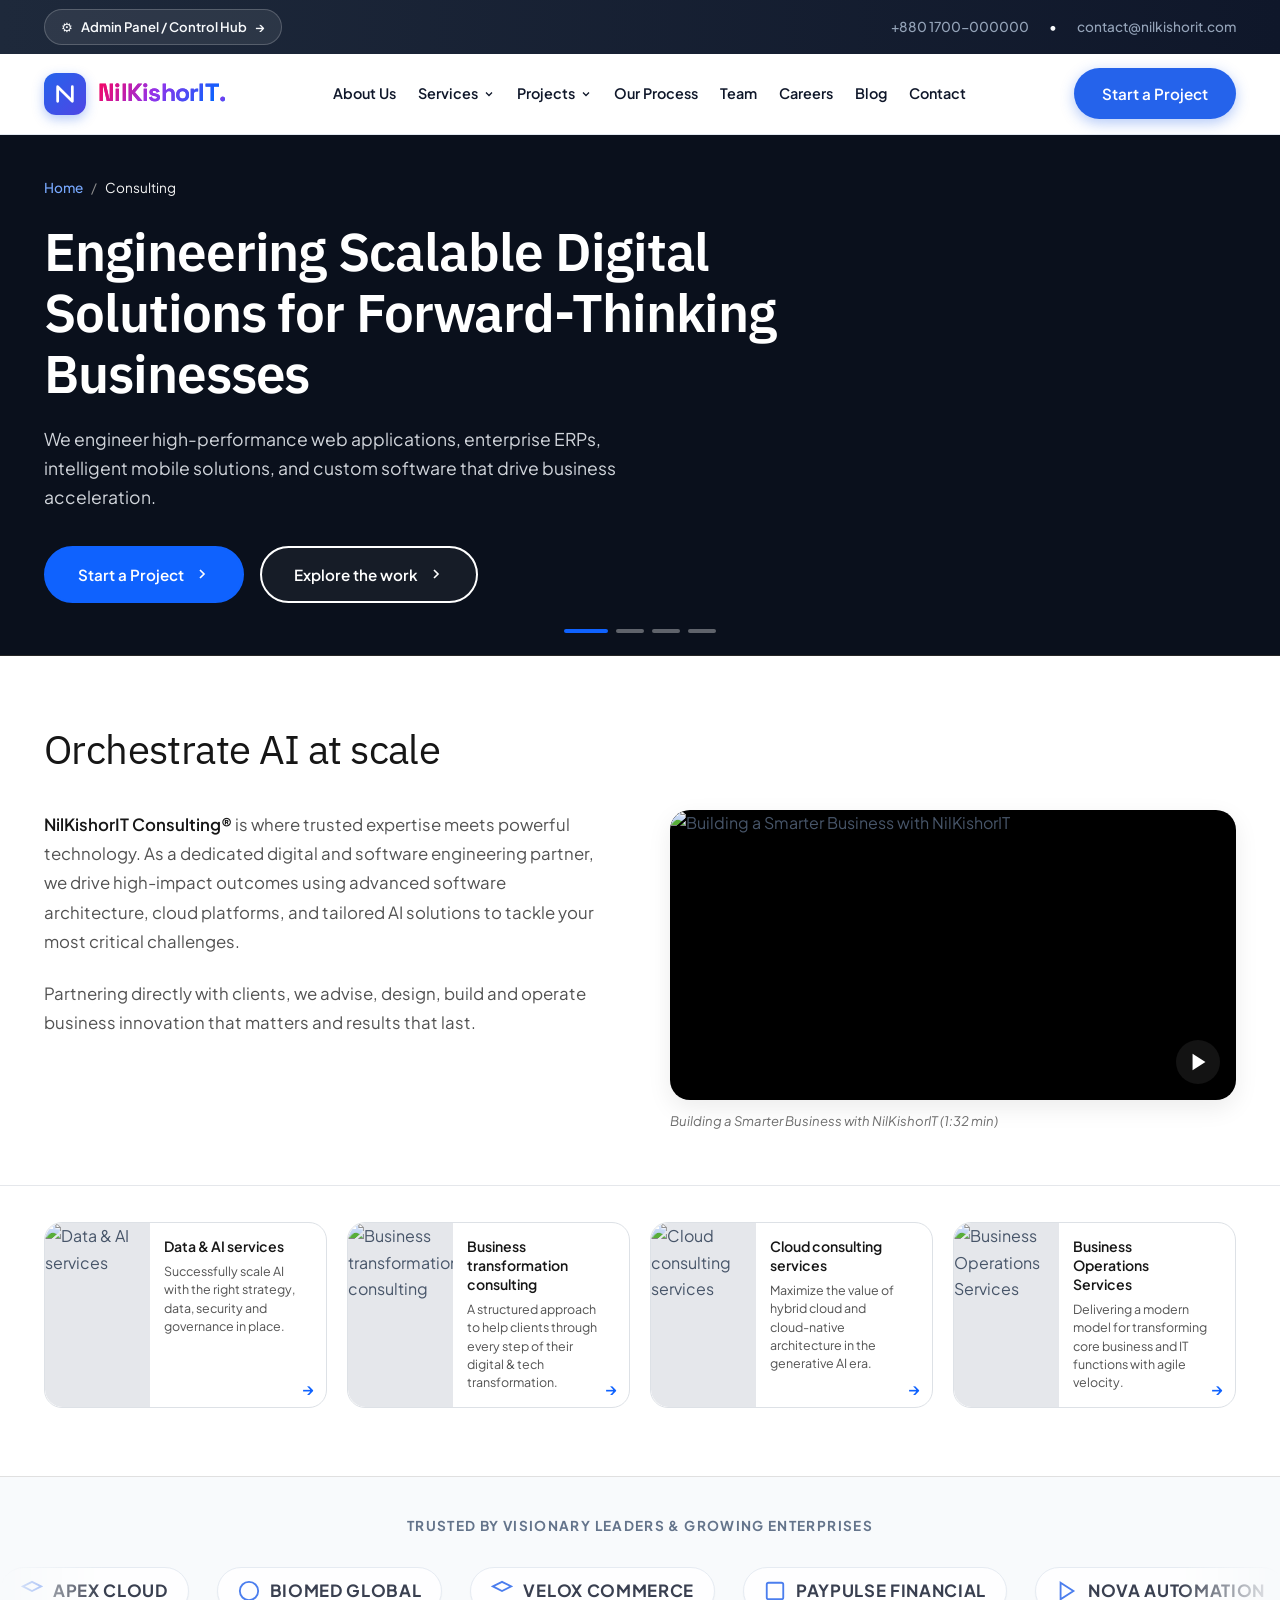
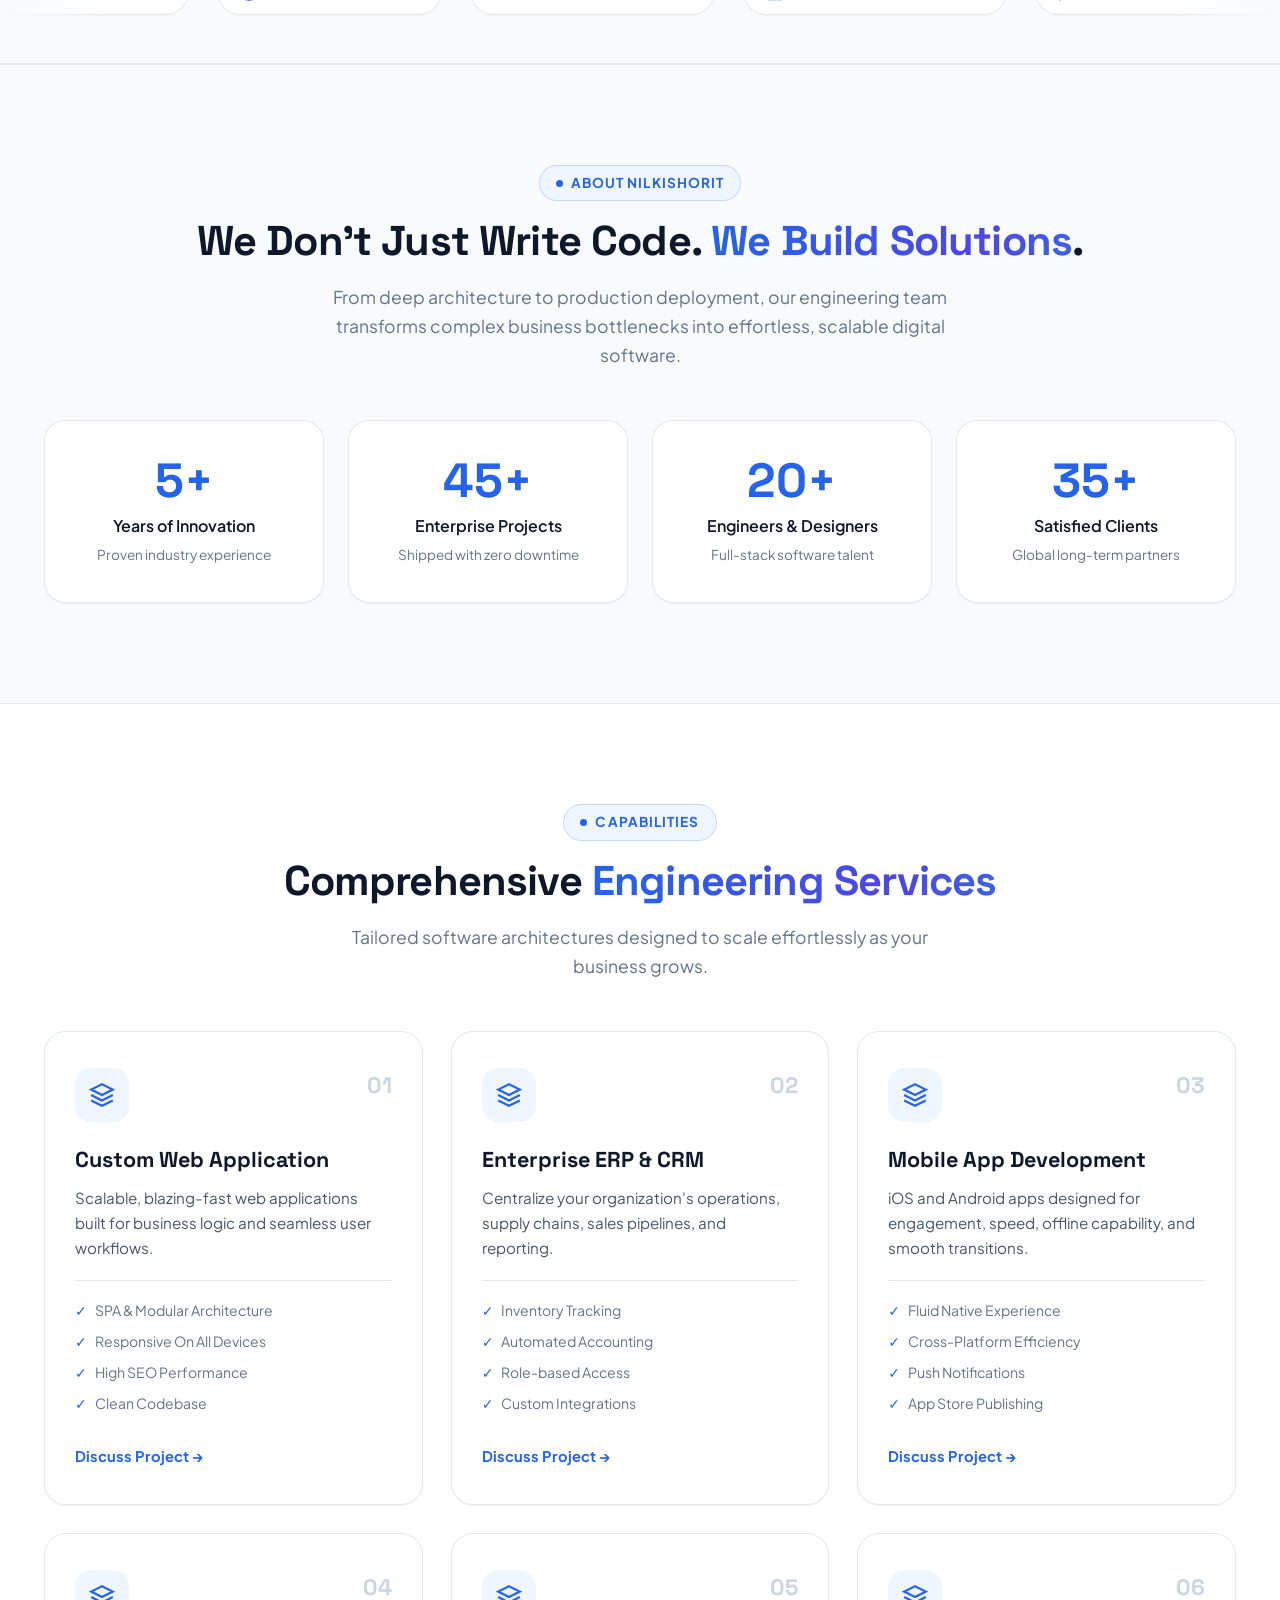
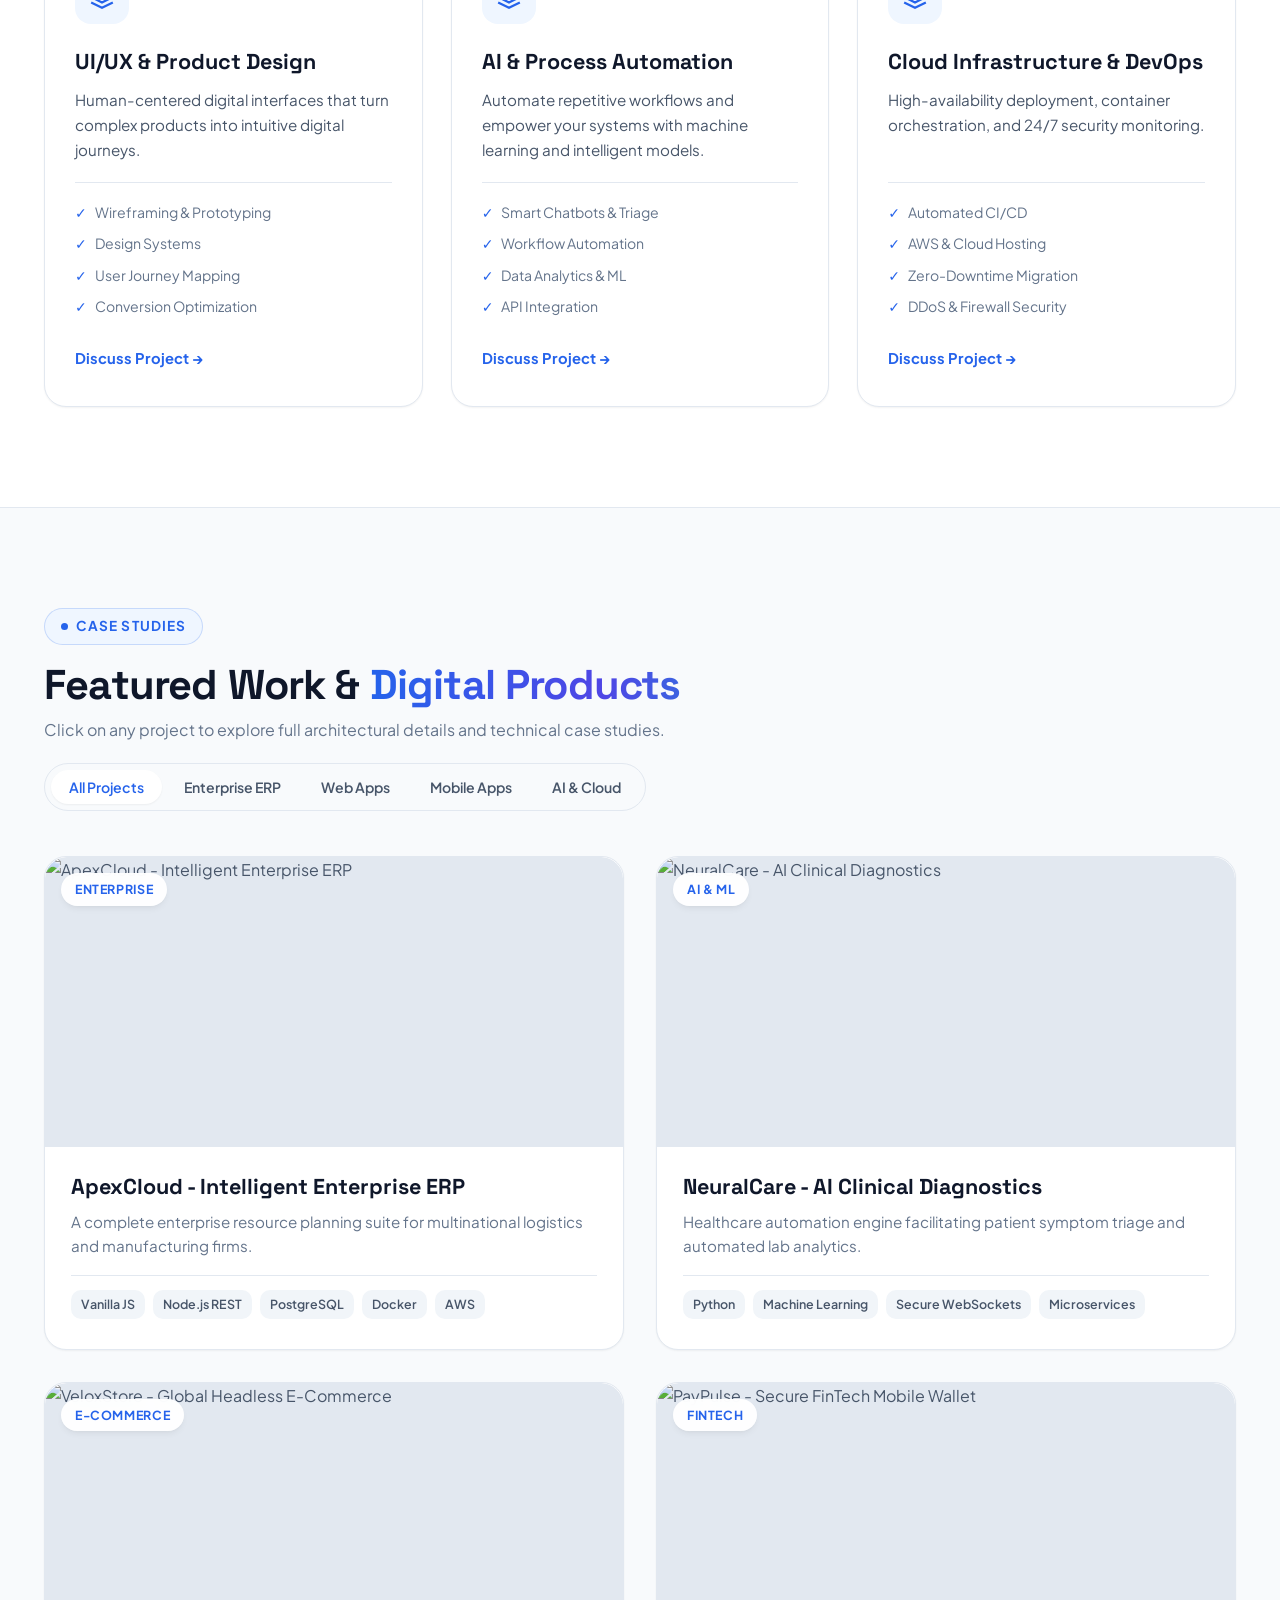
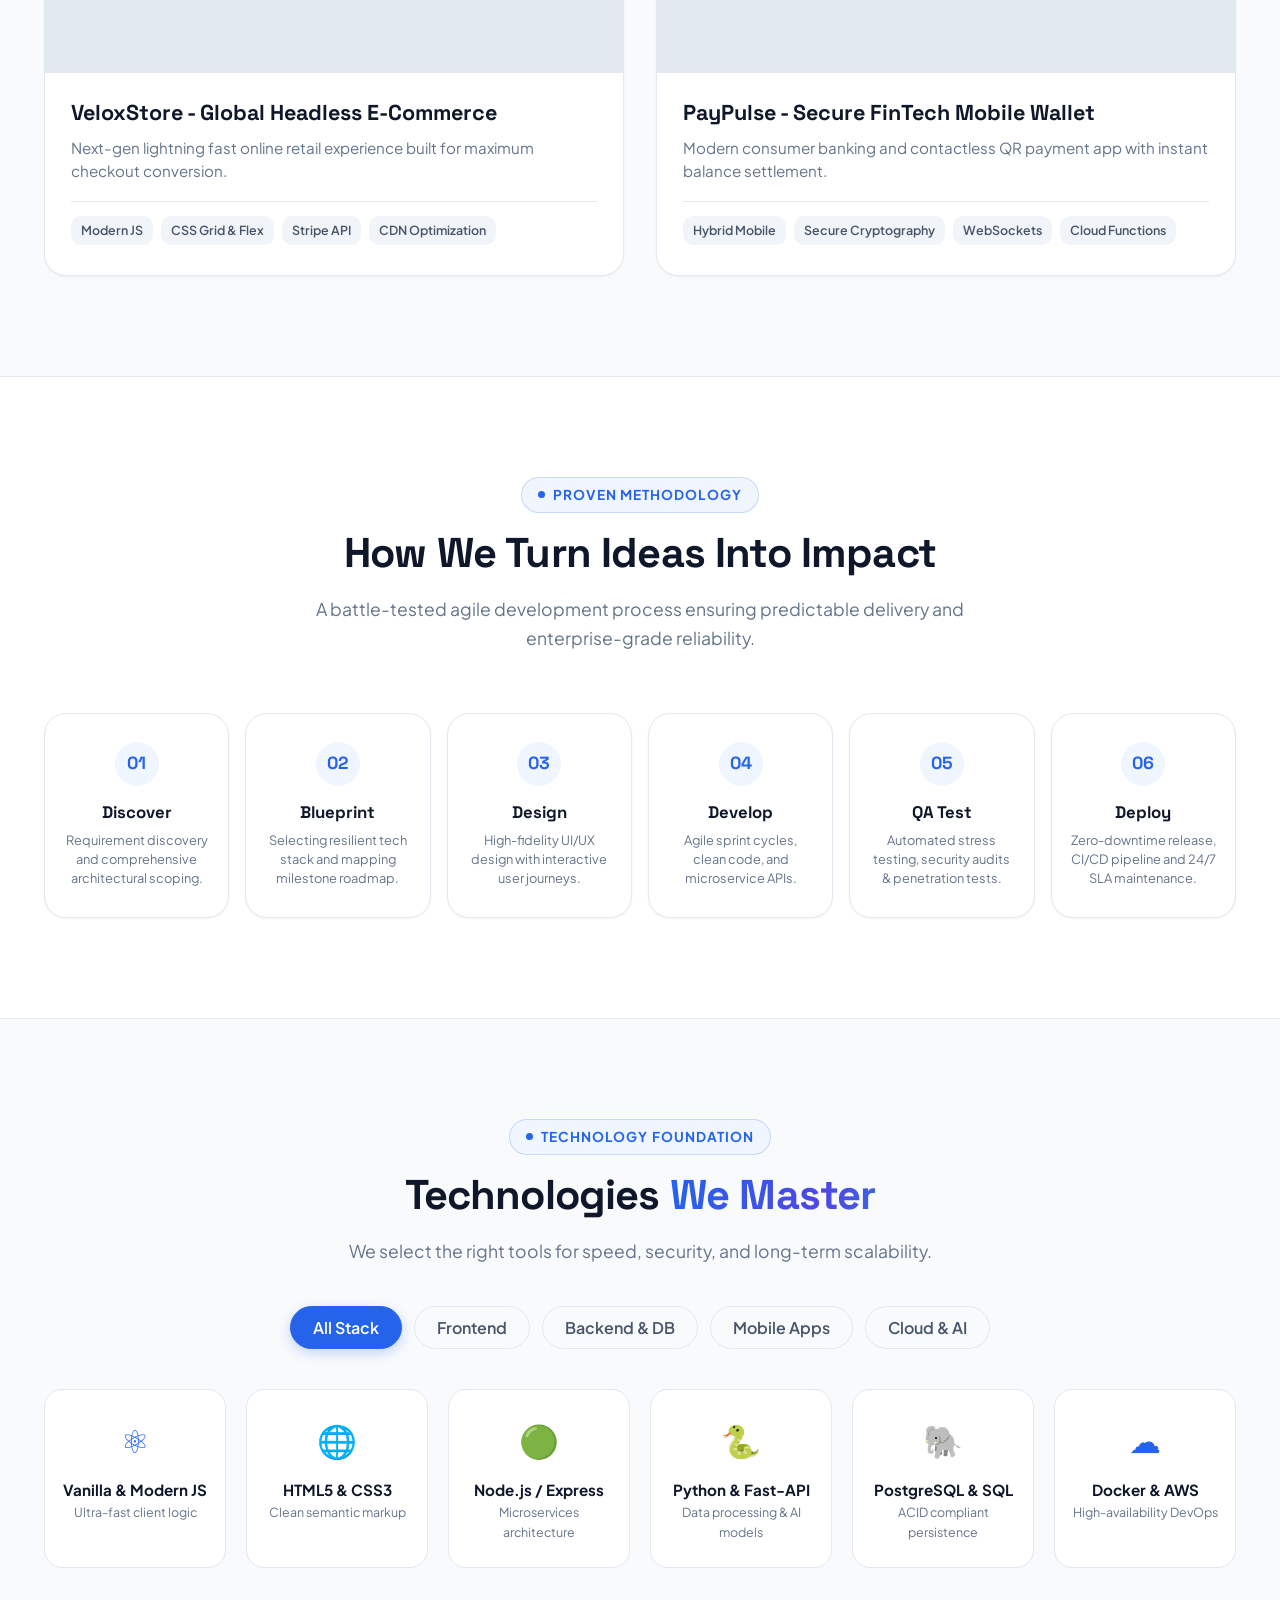
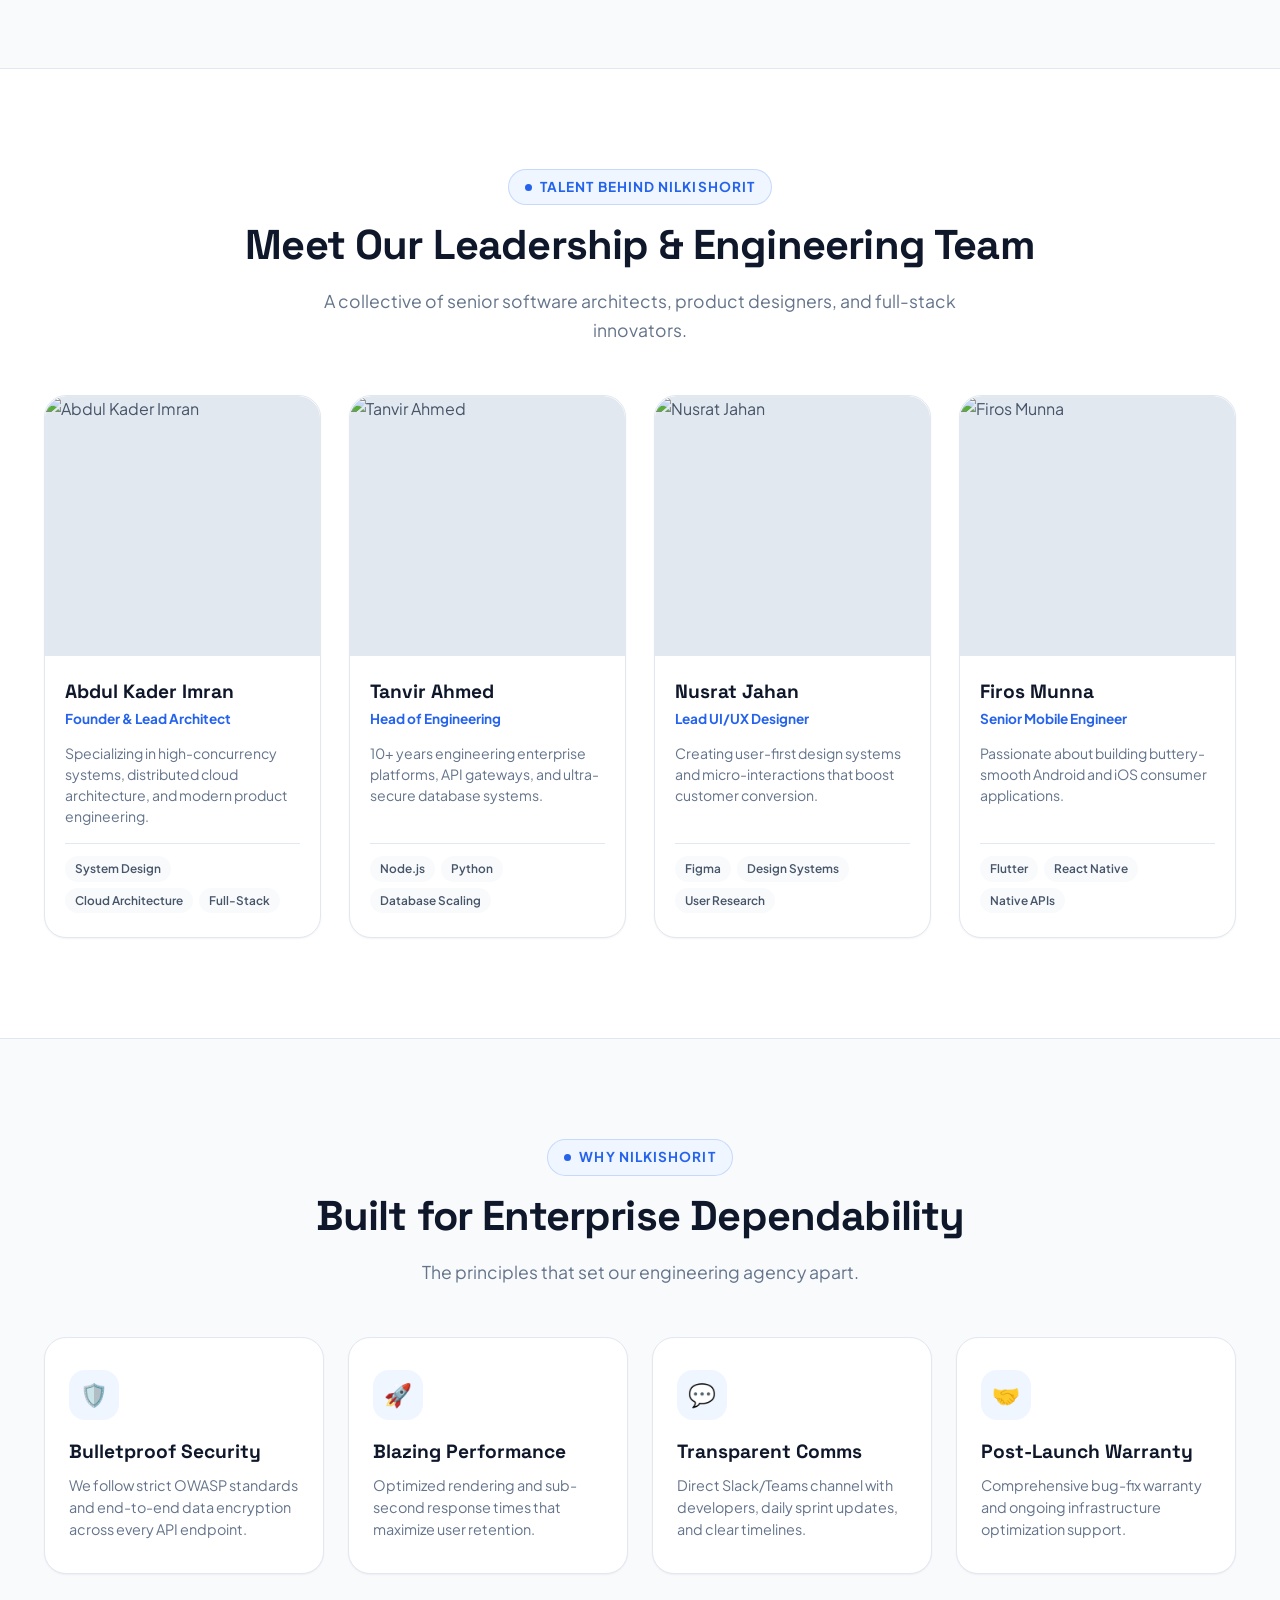
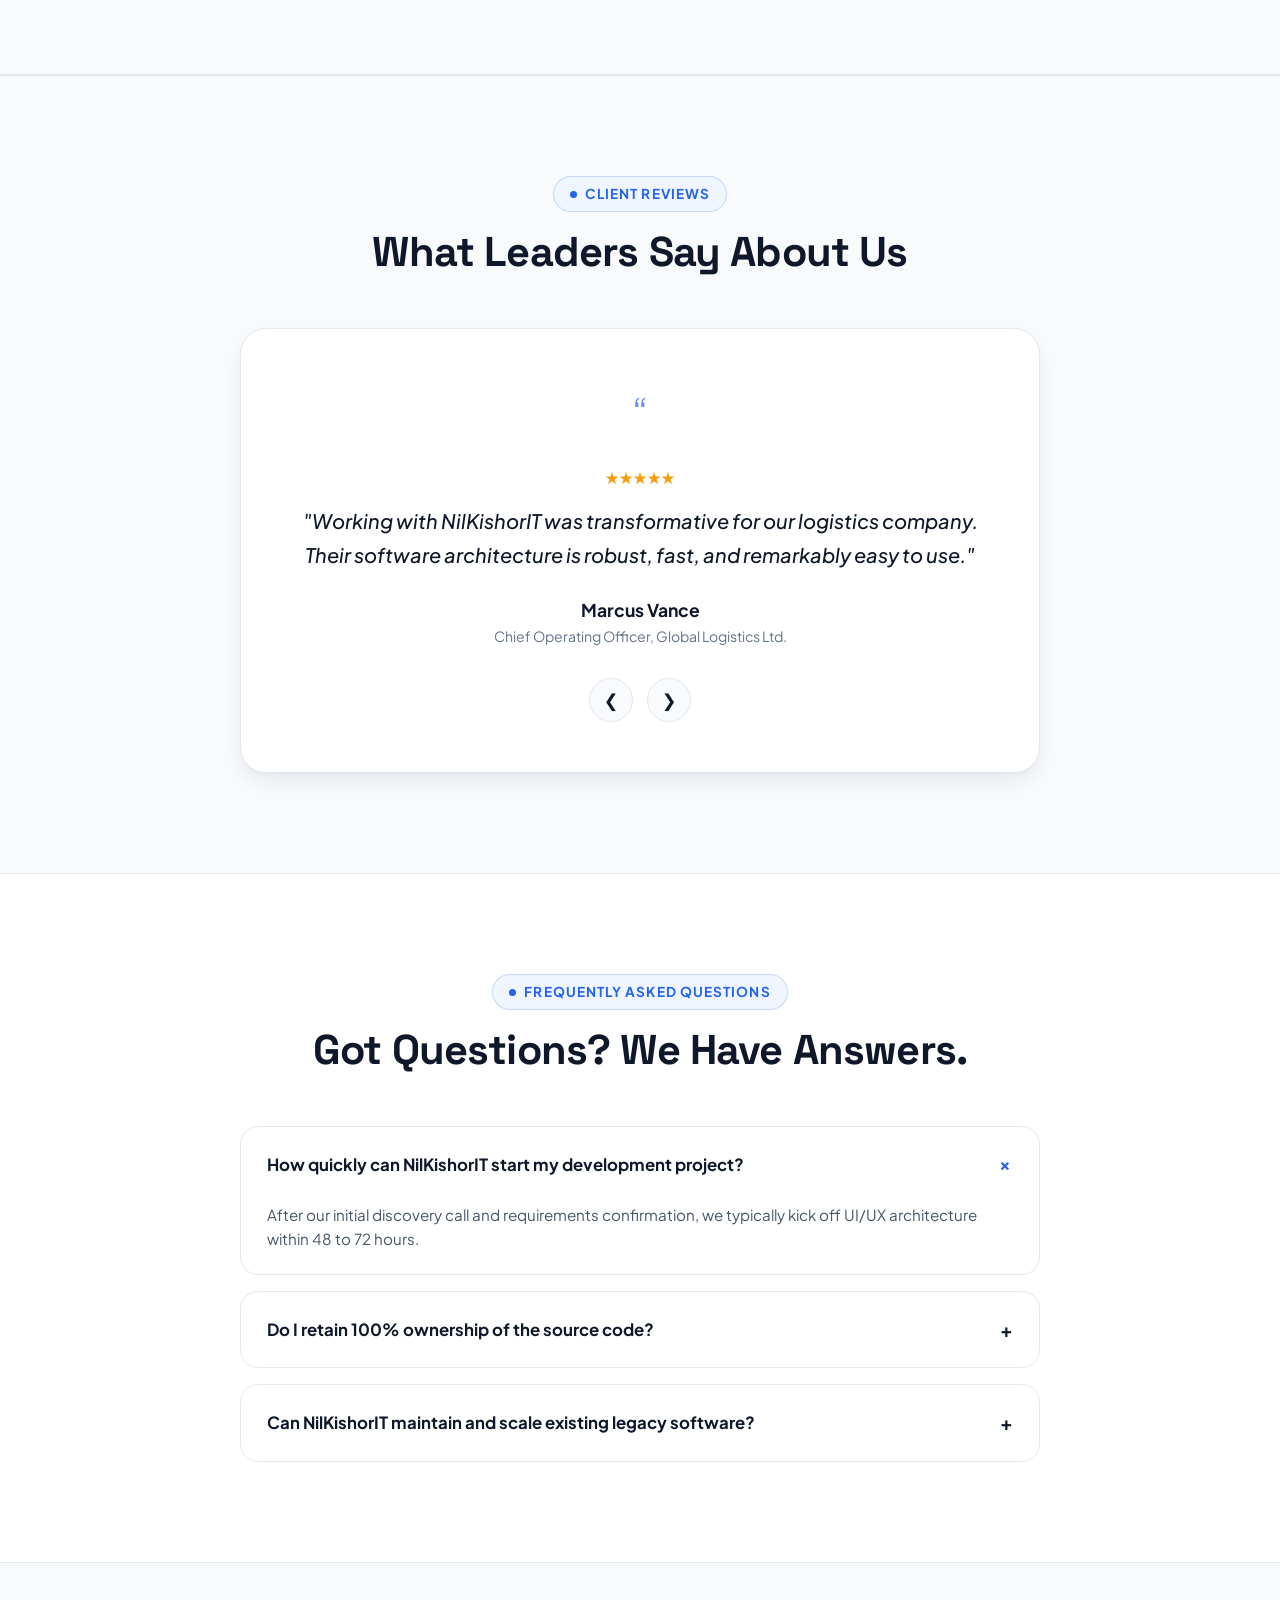
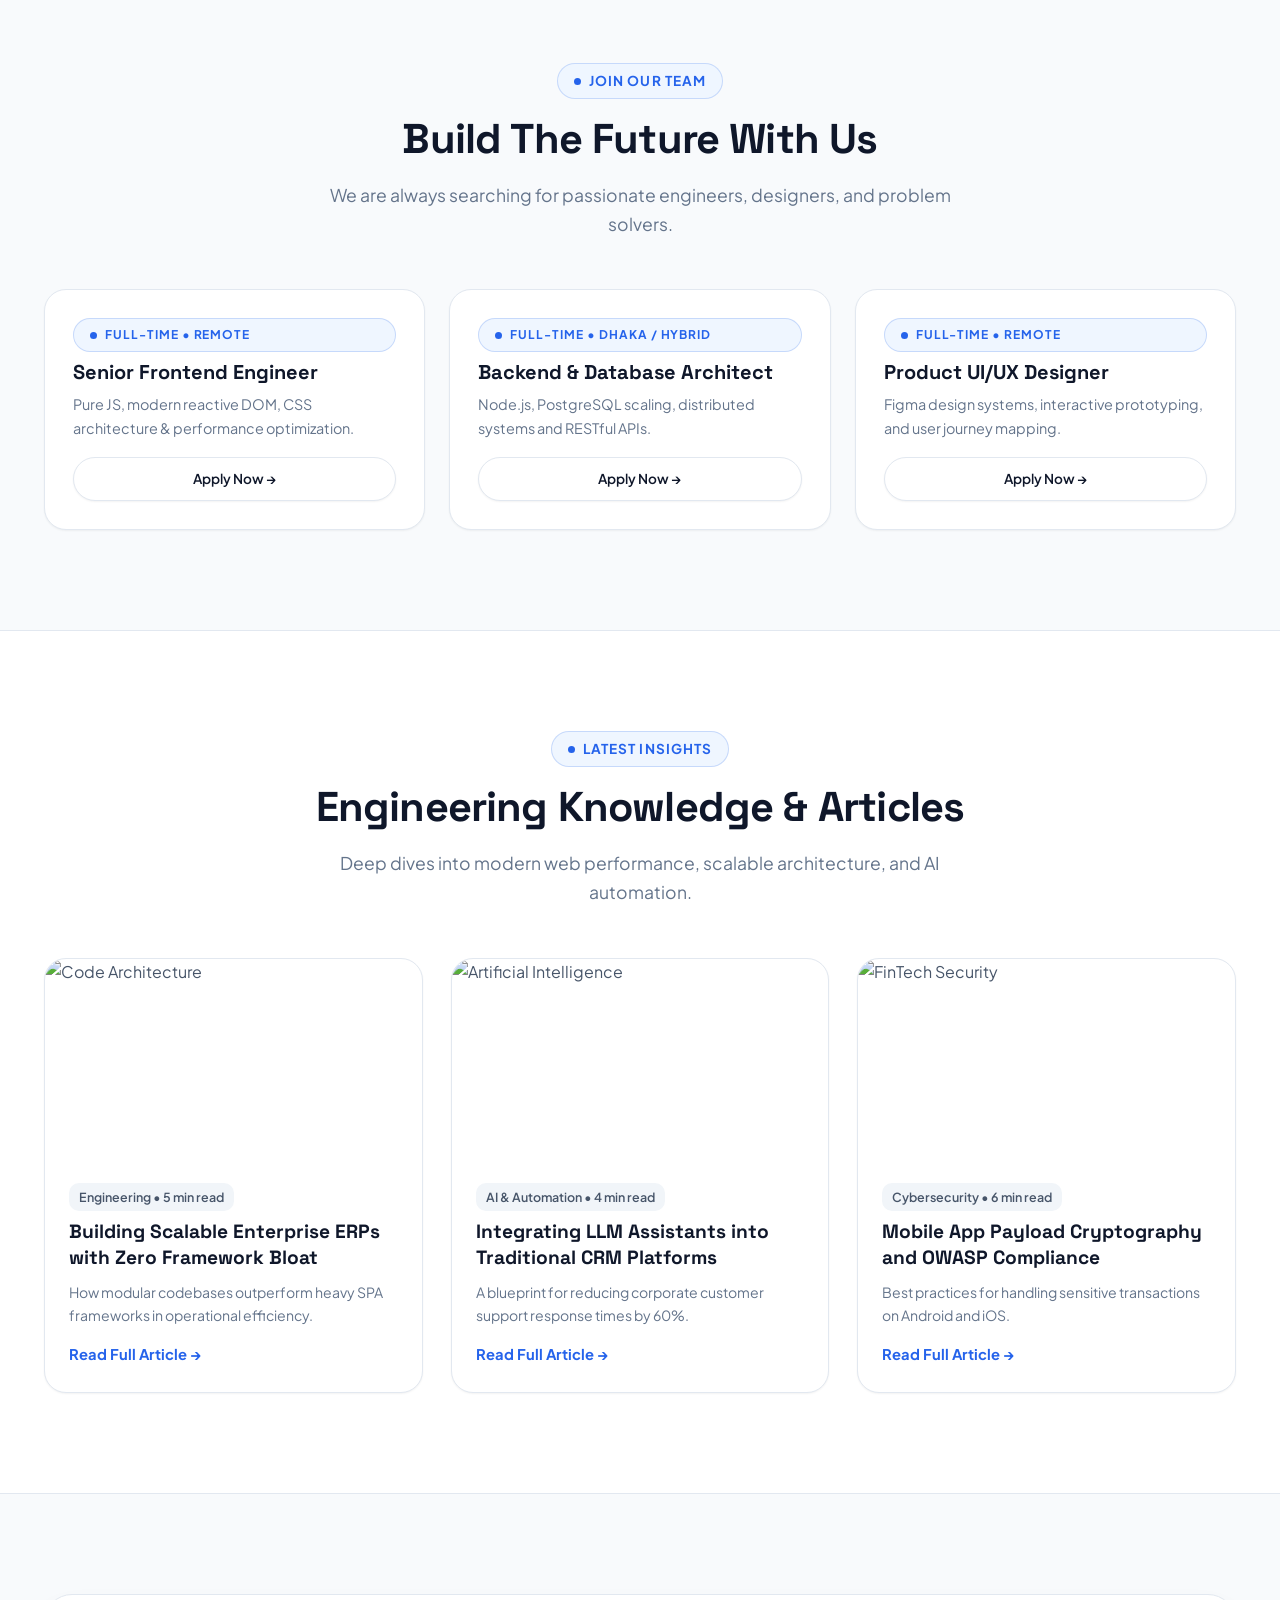
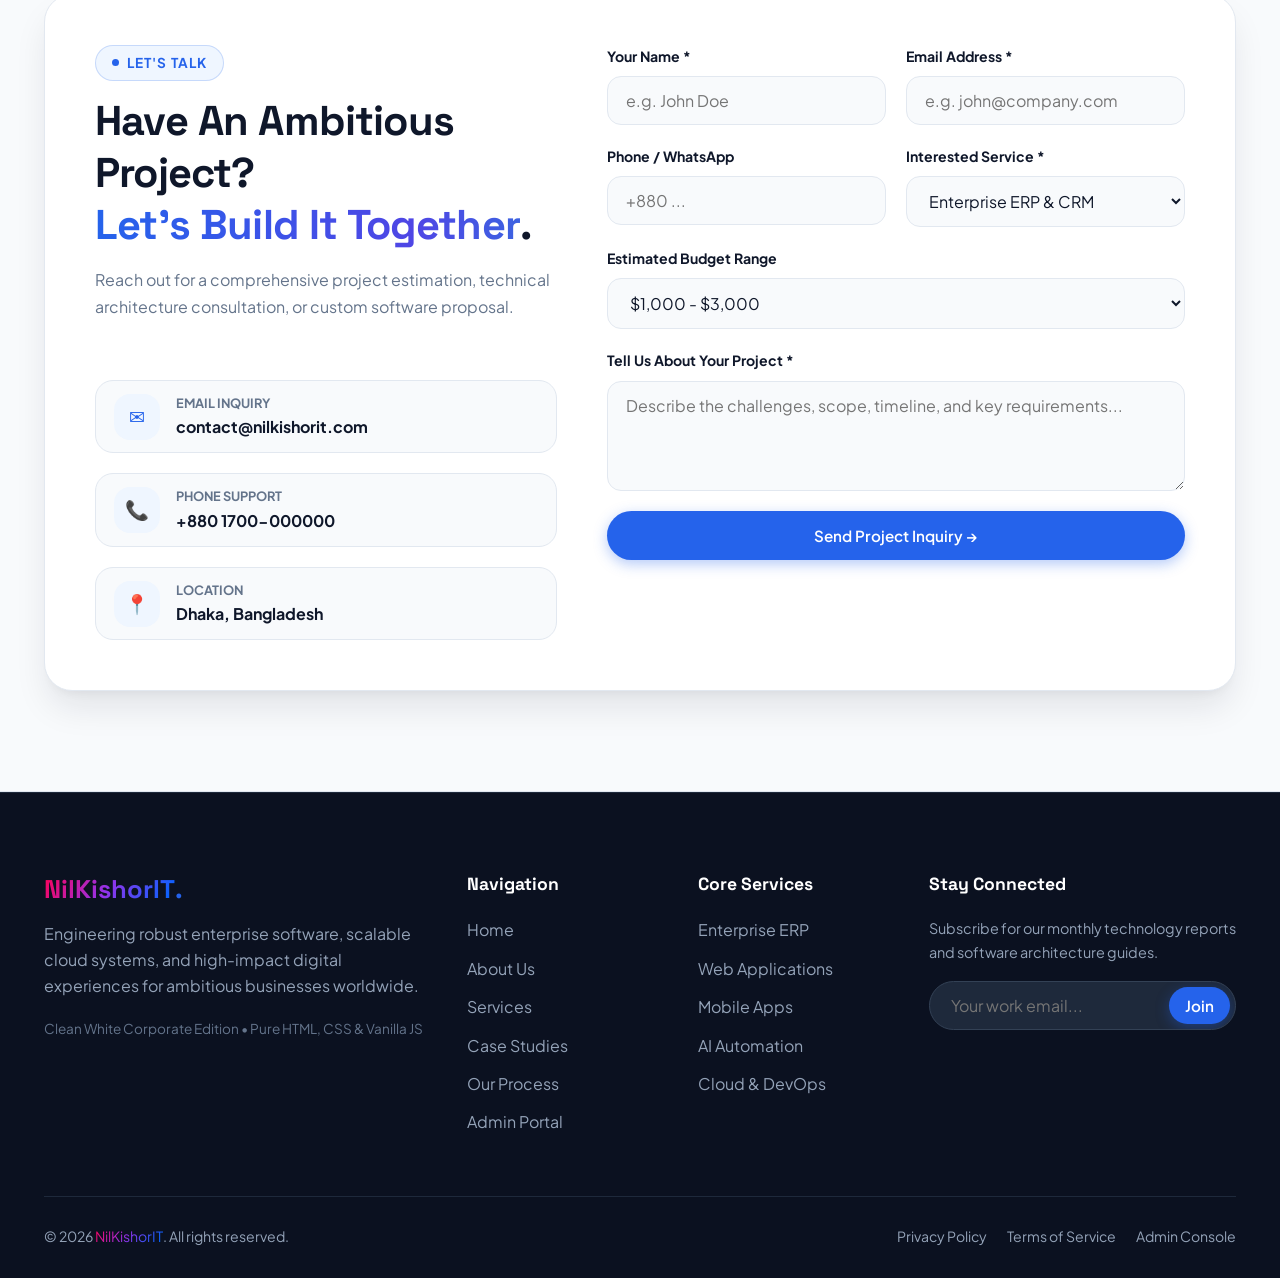
==== commit 4fb3afa1: "add some css implementation and rgb color botton rounding etc" ====
--- a/index.html
+++ b/index.html
@@ -55,7 +55,7 @@
                                 <polyline points="4 20 4 4 20 20 20 4"></polyline>
                             </svg>
                         </div>
-                        <span>NilKishorIT<span class="brand-accent">.</span></span>
+                        <span><span class="brand-name-text">NilKishorIT</span><span class="brand-accent">.</span></span>
                     </div>
                     <button class="mobile-drawer-close" id="mobileDrawerClose" aria-label="Close menu">&times;</button>
                 </div>
@@ -265,29 +265,83 @@
 
     <!-- Trust / Partner Logos -->
     <section class="trust-bar">
-        <div class="container">
+        <div class="container text-center">
             <p class="trust-title">Trusted By Visionary Leaders & Growing Enterprises</p>
-            <div class="trust-logos">
-                <div class="trust-item"><svg width="24" height="24" viewBox="0 0 24 24" fill="none"
-                        stroke="currentColor" stroke-width="2">
-                        <path d="M12 2L2 7l10 5 10-5-10-5z"></path>
-                    </svg> APEX CLOUD</div>
-                <div class="trust-item"><svg width="24" height="24" viewBox="0 0 24 24" fill="none"
-                        stroke="currentColor" stroke-width="2">
-                        <circle cx="12" cy="12" r="10"></circle>
-                    </svg> BIOMED GLOBAL</div>
-                <div class="trust-item"><svg width="24" height="24" viewBox="0 0 24 24" fill="none"
-                        stroke="currentColor" stroke-width="2">
-                        <polygon points="12 2 2 7 12 12 22 7 12 2"></polygon>
-                    </svg> VELOX COMMERCE</div>
-                <div class="trust-item"><svg width="24" height="24" viewBox="0 0 24 24" fill="none"
-                        stroke="currentColor" stroke-width="2">
-                        <rect x="3" y="3" width="18" height="18" rx="2"></rect>
-                    </svg> PAYPULSE FINANCIAL</div>
-                <div class="trust-item"><svg width="24" height="24" viewBox="0 0 24 24" fill="none"
-                        stroke="currentColor" stroke-width="2">
-                        <polygon points="5 3 19 12 5 21 5 3"></polygon>
-                    </svg> NOVA AUTOMATION</div>
+        </div>
+        <!-- Infinite Rotating Marquee -->
+        <div class="trust-marquee-wrapper" aria-label="Partner Companies">
+            <div class="trust-marquee-track">
+                <!-- Group 1 -->
+                <div class="trust-marquee-group">
+                    <div class="trust-item">
+                        <svg width="22" height="22" viewBox="0 0 24 24" fill="none" stroke="currentColor" stroke-width="2"><path d="M12 2L2 7l10 5 10-5-10-5z"></path></svg>
+                        <span>APEX CLOUD</span>
+                    </div>
+                    <div class="trust-item">
+                        <svg width="22" height="22" viewBox="0 0 24 24" fill="none" stroke="currentColor" stroke-width="2"><circle cx="12" cy="12" r="10"></circle></svg>
+                        <span>BIOMED GLOBAL</span>
+                    </div>
+                    <div class="trust-item">
+                        <svg width="22" height="22" viewBox="0 0 24 24" fill="none" stroke="currentColor" stroke-width="2"><polygon points="12 2 2 7 12 12 22 7 12 2"></polygon></svg>
+                        <span>VELOX COMMERCE</span>
+                    </div>
+                    <div class="trust-item">
+                        <svg width="22" height="22" viewBox="0 0 24 24" fill="none" stroke="currentColor" stroke-width="2"><rect x="3" y="3" width="18" height="18" rx="2"></rect></svg>
+                        <span>PAYPULSE FINANCIAL</span>
+                    </div>
+                    <div class="trust-item">
+                        <svg width="22" height="22" viewBox="0 0 24 24" fill="none" stroke="currentColor" stroke-width="2"><polygon points="5 3 19 12 5 21 5 3"></polygon></svg>
+                        <span>NOVA AUTOMATION</span>
+                    </div>
+                    <div class="trust-item">
+                        <svg width="22" height="22" viewBox="0 0 24 24" fill="none" stroke="currentColor" stroke-width="2"><circle cx="12" cy="12" r="3"></circle><path d="M19.4 15a1.65 1.65 0 0 0 .33 1.82l.06.06a2 2 0 0 1 0 2.83 2 2 0 0 1-2.83 0l-.06-.06a1.65 1.65 0 0 0-1.82-.33 1.65 1.65 0 0 0-1 1.51V21a2 2 0 0 1-2 2 2 2 0 0 1-2-2v-.09A1.65 1.65 0 0 0 9 19.4a1.65 1.65 0 0 0-1.82.33l-.06.06a2 2 0 0 1-2.83 0 2 2 0 0 1 0-2.83l.06-.06a1.65 1.65 0 0 0 .33-1.82 1.65 1.65 0 0 0-1.51-1H3a2 2 0 0 1-2-2 2 2 0 0 1 2-2h.09A1.65 1.65 0 0 0 4.6 9a1.65 1.65 0 0 0-.33-1.82l-.06-.06a2 2 0 0 1 0-2.83 2 2 0 0 1 2.83 0l.06.06a1.65 1.65 0 0 0 1.82.33H9a1.65 1.65 0 0 0 1-1.51V3a2 2 0 0 1 2-2 2 2 0 0 1 2 2v.09a1.65 1.65 0 0 0 1 1.51 1.65 1.65 0 0 0 1.82-.33l.06-.06a2 2 0 0 1 2.83 0 2 2 0 0 1 0 2.83l-.06.06a1.65 1.65 0 0 0-.33 1.82V9a1.65 1.65 0 0 0 1.51 1H21a2 2 0 0 1 2 2 2 2 0 0 1-2 2h-.09a1.65 1.65 0 0 0-1.51 1z"></path></svg>
+                        <span>NEXUS CORP</span>
+                    </div>
+                    <div class="trust-item">
+                        <svg width="22" height="22" viewBox="0 0 24 24" fill="none" stroke="currentColor" stroke-width="2"><path d="M16.5 9.4 7.55 4.24a1.78 1.78 0 0 0-2.5 1.55v12.42a1.78 1.78 0 0 0 2.5 1.55L16.5 14.6a1.78 1.78 0 0 0 0-3.2z"></path></svg>
+                        <span>QUANTUM DATA</span>
+                    </div>
+                    <div class="trust-item">
+                        <svg width="22" height="22" viewBox="0 0 24 24" fill="none" stroke="currentColor" stroke-width="2"><path d="M4 15s1-1 4-1 5 2 8 2 4-1 4-1V3s-1 1-4 1-5-2-8-2-4 1-4 1z"></path><line x1="4" y1="22" x2="4" y2="15"></line></svg>
+                        <span>SYNERGY LABS</span>
+                    </div>
+                </div>
+
+                <!-- Group 2 (Duplicate for Seamless Infinite Rotation) -->
+                <div class="trust-marquee-group" aria-hidden="true">
+                    <div class="trust-item">
+                        <svg width="22" height="22" viewBox="0 0 24 24" fill="none" stroke="currentColor" stroke-width="2"><path d="M12 2L2 7l10 5 10-5-10-5z"></path></svg>
+                        <span>APEX CLOUD</span>
+                    </div>
+                    <div class="trust-item">
+                        <svg width="22" height="22" viewBox="0 0 24 24" fill="none" stroke="currentColor" stroke-width="2"><circle cx="12" cy="12" r="10"></circle></svg>
+                        <span>BIOMED GLOBAL</span>
+                    </div>
+                    <div class="trust-item">
+                        <svg width="22" height="22" viewBox="0 0 24 24" fill="none" stroke="currentColor" stroke-width="2"><polygon points="12 2 2 7 12 12 22 7 12 2"></polygon></svg>
+                        <span>VELOX COMMERCE</span>
+                    </div>
+                    <div class="trust-item">
+                        <svg width="22" height="22" viewBox="0 0 24 24" fill="none" stroke="currentColor" stroke-width="2"><rect x="3" y="3" width="18" height="18" rx="2"></rect></svg>
+                        <span>PAYPULSE FINANCIAL</span>
+                    </div>
+                    <div class="trust-item">
+                        <svg width="22" height="22" viewBox="0 0 24 24" fill="none" stroke="currentColor" stroke-width="2"><polygon points="5 3 19 12 5 21 5 3"></polygon></svg>
+                        <span>NOVA AUTOMATION</span>
+                    </div>
+                    <div class="trust-item">
+                        <svg width="22" height="22" viewBox="0 0 24 24" fill="none" stroke="currentColor" stroke-width="2"><circle cx="12" cy="12" r="3"></circle><path d="M19.4 15a1.65 1.65 0 0 0 .33 1.82l.06.06a2 2 0 0 1 0 2.83 2 2 0 0 1-2.83 0l-.06-.06a1.65 1.65 0 0 0-1.82-.33 1.65 1.65 0 0 0-1 1.51V21a2 2 0 0 1-2 2 2 2 0 0 1-2-2v-.09A1.65 1.65 0 0 0 9 19.4a1.65 1.65 0 0 0-1.82.33l-.06.06a2 2 0 0 1-2.83 0 2 2 0 0 1 0-2.83l.06-.06a1.65 1.65 0 0 0 .33-1.82 1.65 1.65 0 0 0-1.51-1H3a2 2 0 0 1-2-2 2 2 0 0 1 2-2h.09A1.65 1.65 0 0 0 4.6 9a1.65 1.65 0 0 0-.33-1.82l-.06-.06a2 2 0 0 1 0-2.83 2 2 0 0 1 2.83 0l.06.06a1.65 1.65 0 0 0 1.82.33H9a1.65 1.65 0 0 0 1-1.51V3a2 2 0 0 1 2-2 2 2 0 0 1 2 2v.09a1.65 1.65 0 0 0 1 1.51 1.65 1.65 0 0 0 1.82-.33l.06-.06a2 2 0 0 1 2.83 0 2 2 0 0 1 0 2.83l-.06.06a1.65 1.65 0 0 0-.33 1.82V9a1.65 1.65 0 0 0 1.51 1H21a2 2 0 0 1 2 2 2 2 0 0 1-2 2h-.09a1.65 1.65 0 0 0-1.51 1z"></path></svg>
+                        <span>NEXUS CORP</span>
+                    </div>
+                    <div class="trust-item">
+                        <svg width="22" height="22" viewBox="0 0 24 24" fill="none" stroke="currentColor" stroke-width="2"><path d="M16.5 9.4 7.55 4.24a1.78 1.78 0 0 0-2.5 1.55v12.42a1.78 1.78 0 0 0 2.5 1.55L16.5 14.6a1.78 1.78 0 0 0 0-3.2z"></path></svg>
+                        <span>QUANTUM DATA</span>
+                    </div>
+                    <div class="trust-item">
+                        <svg width="22" height="22" viewBox="0 0 24 24" fill="none" stroke="currentColor" stroke-width="2"><path d="M4 15s1-1 4-1 5 2 8 2 4-1 4-1V3s-1 1-4 1-5-2-8-2-4 1-4 1z"></path><line x1="4" y1="22" x2="4" y2="15"></line></svg>
+                        <span>SYNERGY LABS</span>
+                    </div>
+                </div>
             </div>
         </div>
     </section>
@@ -297,7 +351,7 @@
         <div class="container">
             <div class="text-center">
                 <span class="section-tag">About NilKishorIT</span>
-                <h2 class="section-title">We Don't Just Write Code. We Build Solutions.</h2>
+                <h2 class="section-title">We Don't Just Write Code. <span class="shimmer-text">We Build Solutions</span>.</h2>
                 <p class="section-subtitle">
                     From deep architecture to production deployment, our engineering team transforms complex business
                     bottlenecks into effortless, scalable digital software.
@@ -335,7 +389,7 @@
         <div class="container">
             <div class="text-center">
                 <span class="section-tag">Capabilities</span>
-                <h2 class="section-title">Comprehensive Engineering Services</h2>
+                <h2 class="section-title">Comprehensive <span class="shimmer-text">Engineering Services</span></h2>
                 <p class="section-subtitle">
                     Tailored software architectures designed to scale effortlessly as your business grows.
                 </p>
@@ -353,7 +407,7 @@
             <div class="projects-header-filter">
                 <div>
                     <span class="section-tag">Case Studies</span>
-                    <h2 class="section-title" style="margin-bottom: 0;">Featured Work & Projects</h2>
+                    <h2 class="section-title" style="margin-bottom: 0;">Featured Work & <span class="shimmer-text">Digital Products</span></h2>
                     <p style="color: var(--text-muted); margin-top: 6px;">Click on any project to explore full
                         architectural details and technical case studies.</p>
                 </div>
@@ -426,7 +480,7 @@
         <div class="container">
             <div class="text-center">
                 <span class="section-tag">Technology Foundation</span>
-                <h2 class="section-title">Technologies We Master</h2>
+                <h2 class="section-title">Technologies <span class="shimmer-text">We Master</span></h2>
                 <p class="section-subtitle">We select the right tools for speed, security, and long-term scalability.
                 </p>
             </div>
@@ -673,7 +727,7 @@
                 <div class="contact-info-side">
                     <div>
                         <span class="section-tag">Let's Talk</span>
-                        <h2 class="section-title">Have An Ambitious Project? Let's Build It Together.</h2>
+                        <h2 class="section-title">Have An Ambitious Project? <span class="shimmer-text">Let's Build It Together</span>.</h2>
                         <p style="color: var(--text-muted); margin-bottom: 30px;">
                             Reach out for a comprehensive project estimation, technical architecture consultation, or
                             custom software proposal.
--- a/css/style.css
+++ b/css/style.css
@@ -44,9 +44,12 @@
     
     /* Layout */
     --container-width: 1240px;
-    --radius-sm: 8px;
-    --radius-md: 14px;
-    --radius-lg: 20px;
+    --radius-sm: 10px;
+    --radius-md: 16px;
+    --radius-lg: 24px;
+    --radius-xl: 32px;
+    --radius-card: 22px;
+    --radius-btn: 9999px;
     --radius-full: 9999px;
     
     /* Transitions */
@@ -124,7 +127,7 @@
     font-weight: 700;
     text-transform: uppercase;
     letter-spacing: 0.08em;
-    padding: 6px 14px;
+    padding: 6px 16px;
     border-radius: var(--radius-full);
     border: 1px solid rgba(37, 99, 235, 0.2);
     margin-bottom: 14px;
@@ -176,8 +179,8 @@
     gap: 10px;
     font-weight: 600;
     font-size: 0.95rem;
-    padding: 13px 26px;
-    border-radius: var(--radius-md);
+    padding: 13px 28px;
+    border-radius: var(--radius-btn);
     cursor: pointer;
     transition: var(--transition);
     white-space: nowrap;
@@ -247,8 +250,8 @@
     background: rgba(255, 255, 255, 0.08);
     border: 1px solid rgba(255, 255, 255, 0.2);
     color: #F8FAFC;
-    padding: 4px 14px;
-    border-radius: 4px;
+    padding: 6px 16px;
+    border-radius: var(--radius-btn);
     font-size: 0.82rem;
     font-weight: 600;
     text-decoration: none;
@@ -339,15 +342,53 @@
     box-shadow: 0 8px 22px rgba(37, 99, 235, 0.48);
 }
 
+/* RGB Flow Animated Company Name */
+.brand-name-text,
+.brand-logo > span {
+    background: linear-gradient(
+        120deg,
+        #FF0055 0%,
+        #9333EA 20%,
+        #0066FF 40%,
+        #00D2FF 60%,
+        #10B981 80%,
+        #FF0055 100%
+    );
+    background-size: 260% auto;
+    -webkit-background-clip: text;
+    background-clip: text;
+    -webkit-text-fill-color: transparent;
+    animation: rgbTextFlow 5s linear infinite;
+    display: inline-block;
+    transition: filter 0.3s ease;
+}
+
+.brand-logo:hover .brand-name-text,
+.brand-logo:hover > span {
+    filter: drop-shadow(0 2px 10px rgba(0, 102, 255, 0.45));
+}
+
+@keyframes rgbTextFlow {
+    0% {
+        background-position: 0% center;
+    }
+    100% {
+        background-position: 260% center;
+    }
+}
+
 .brand-accent {
-    color: var(--primary);
+    background: linear-gradient(120deg, #FF0055, #9333EA, #0066FF);
+    -webkit-background-clip: text;
+    background-clip: text;
+    -webkit-text-fill-color: transparent;
     display: inline-block;
-    animation: pulseDot 2.5s infinite;
+    animation: pulseDot 2.2s infinite ease-in-out;
 }
 
 @keyframes pulseDot {
     0%, 100% { opacity: 1; transform: scale(1); }
-    50% { opacity: 0.5; transform: scale(1.3); }
+    50% { opacity: 0.6; transform: scale(1.35); }
 }
 
 /* Shimmer Animated Text */
@@ -505,8 +546,8 @@
     font-size: 0.8rem;
     background-color: var(--bg-subtle);
     color: var(--text-muted);
-    padding: 7px 13px;
-    border-radius: var(--radius-sm);
+    padding: 7px 16px;
+    border-radius: var(--radius-btn);
     border: 1px solid var(--border-light);
     font-weight: 600;
     white-space: nowrap;
@@ -572,47 +613,103 @@
     visibility: visible;
 }
 
-/* Trust Bar / Logos */
+/* Trust Bar / Logos - Infinite Continuous Rotating Marquee */
 .trust-bar {
-    padding: 36px 0;
+    padding: 38px 0 42px;
     border-bottom: 1px solid var(--border-light);
     background-color: var(--bg-alt);
     overflow: hidden;
+    position: relative;
+}
+
+.trust-bar-inner {
+    max-width: 1280px;
+    margin: 0 auto;
+    padding: 0 40px;
 }
 
 .trust-title {
     text-align: center;
     font-size: 0.85rem;
-    font-weight: 600;
+    font-weight: 700;
     text-transform: uppercase;
-    letter-spacing: 0.08em;
+    letter-spacing: 0.1em;
     color: var(--text-muted);
     margin-bottom: 24px;
 }
 
-.trust-logos {
-    display: flex;
-    justify-content: space-between;
-    align-items: center;
-    flex-wrap: wrap;
-    gap: 30px;
-    opacity: 0.65;
-    filter: grayscale(100%);
-    transition: var(--transition);
-}
-
-.trust-logos:hover {
-    opacity: 0.9;
-    filter: grayscale(0%);
+.trust-marquee-wrapper {
+    position: relative;
+    width: 100%;
+    overflow: hidden;
+    padding: 6px 0;
+    mask-image: linear-gradient(to right, transparent 0%, black 8%, black 92%, transparent 100%);
+    -webkit-mask-image: linear-gradient(to right, transparent 0%, black 8%, black 92%, transparent 100%);
+}
+
+.trust-marquee-track {
+    display: flex;
+    width: max-content;
+    gap: 40px;
+    animation: trustMarqueeFlow 30s linear infinite;
+    will-change: transform;
+}
+
+.trust-marquee-wrapper:hover .trust-marquee-track {
+    animation-play-state: paused;
+}
+
+.trust-marquee-group {
+    display: flex;
+    align-items: center;
+    gap: 28px;
+    flex-shrink: 0;
 }
 
 .trust-item {
+    display: inline-flex;
+    align-items: center;
+    gap: 10px;
     font-weight: 700;
-    font-size: 1.15rem;
+    font-size: 1.05rem;
     color: var(--text-heading);
-    display: flex;
-    align-items: center;
-    gap: 8px;
+    letter-spacing: 0.04em;
+    white-space: nowrap;
+    padding: 9px 20px;
+    border-radius: var(--radius-full);
+    background: #FFFFFF;
+    border: 1px solid var(--border-light);
+    box-shadow: var(--shadow-sm);
+    transition: all 0.3s ease;
+    cursor: default;
+    opacity: 0.82;
+}
+
+.trust-item:hover {
+    opacity: 1;
+    color: var(--primary);
+    border-color: var(--primary);
+    transform: translateY(-2px);
+    box-shadow: 0 6px 18px rgba(37, 99, 235, 0.18);
+}
+
+.trust-item svg {
+    color: var(--primary);
+    flex-shrink: 0;
+    transition: transform 0.3s ease;
+}
+
+.trust-item:hover svg {
+    transform: scale(1.18);
+}
+
+@keyframes trustMarqueeFlow {
+    0% {
+        transform: translateX(0);
+    }
+    100% {
+        transform: translateX(-50%);
+    }
 }
 
 /* Stats Counter Section */
@@ -626,7 +723,7 @@
 .stat-card {
     background: var(--bg-card);
     border: 1px solid var(--border-light);
-    border-radius: var(--radius-lg);
+    border-radius: var(--radius-card);
     padding: 36px 24px;
     text-align: center;
     box-shadow: var(--shadow-sm);
@@ -671,7 +768,7 @@
 .service-card {
     background-color: var(--bg-card);
     border: 1px solid var(--border-light);
-    border-radius: var(--radius-lg);
+    border-radius: var(--radius-card);
     padding: 36px 30px;
     box-shadow: var(--shadow-sm);
     transition: var(--transition);
@@ -698,7 +795,7 @@
     height: 54px;
     background-color: var(--primary-light);
     color: var(--primary);
-    border-radius: var(--radius-md);
+    border-radius: 16px;
     display: flex;
     align-items: center;
     justify-content: center;
@@ -811,7 +908,7 @@
 .project-card {
     background-color: var(--bg-card);
     border: 1px solid var(--border-light);
-    border-radius: var(--radius-lg);
+    border-radius: var(--radius-card);
     overflow: hidden;
     box-shadow: var(--shadow-sm);
     transition: var(--transition);
@@ -832,6 +929,7 @@
     height: 290px;
     overflow: hidden;
     background-color: #E2E8F0;
+    border-radius: 22px 22px 0 0;
 }
 
 .project-img {
@@ -839,6 +937,7 @@
     height: 100%;
     object-fit: cover;
     transition: transform 0.6s cubic-bezier(0.16, 1, 0.3, 1);
+    border-radius: 22px 22px 0 0;
 }
 
 .project-card:hover .project-img {
@@ -948,7 +1047,7 @@
 .process-step-card {
     background: var(--bg-card);
     border: 1px solid var(--border-light);
-    border-radius: var(--radius-lg);
+    border-radius: var(--radius-card);
     padding: 28px 18px;
     text-align: center;
     position: relative;
@@ -1030,7 +1129,7 @@
 .tech-item {
     background: var(--bg-card);
     border: 1px solid var(--border-light);
-    border-radius: var(--radius-md);
+    border-radius: 18px;
     padding: 24px 16px;
     text-align: center;
     transition: var(--transition);
@@ -1070,7 +1169,7 @@
 .why-card {
     background: var(--bg-card);
     border: 1px solid var(--border-light);
-    border-radius: var(--radius-lg);
+    border-radius: var(--radius-card);
     padding: 32px 24px;
     box-shadow: var(--shadow-sm);
     transition: var(--transition);
@@ -1085,7 +1184,7 @@
 .why-icon {
     width: 50px;
     height: 50px;
-    border-radius: var(--radius-md);
+    border-radius: 16px;
     background-color: var(--primary-light);
     color: var(--primary);
     display: flex;
@@ -1113,7 +1212,7 @@
     position: relative;
     background: var(--bg-card);
     border: 1px solid var(--border-light);
-    border-radius: var(--radius-lg);
+    border-radius: 26px;
     padding: 50px 60px;
     box-shadow: var(--shadow-lg);
     text-align: center;
@@ -1191,7 +1290,7 @@
 .faq-item {
     background: var(--bg-card);
     border: 1px solid var(--border-light);
-    border-radius: var(--radius-md);
+    border-radius: 18px;
     overflow: hidden;
     transition: var(--transition);
 }
@@ -1236,7 +1335,7 @@
     gap: 50px;
     background: var(--bg-card);
     border: 1px solid var(--border-light);
-    border-radius: var(--radius-lg);
+    border-radius: 28px;
     padding: 50px;
     box-shadow: var(--shadow-xl);
 }
@@ -1258,12 +1357,23 @@
     display: flex;
     align-items: center;
     gap: 16px;
+    padding: 12px 18px;
+    border-radius: 18px;
+    background: var(--bg-alt);
+    border: 1px solid var(--border-light);
+    transition: var(--transition);
+}
+
+.contact-card-box:hover {
+    border-color: var(--primary);
+    transform: translateY(-2px);
+    box-shadow: var(--shadow-sm);
 }
 
 .contact-card-icon {
     width: 46px;
     height: 46px;
-    border-radius: var(--radius-md);
+    border-radius: 16px;
     background-color: var(--primary-light);
     color: var(--primary);
     display: flex;
@@ -1301,7 +1411,7 @@
 .form-field select,
 .form-field textarea {
     padding: 13px 18px;
-    border-radius: var(--radius-md);
+    border-radius: 14px;
     border: 1px solid var(--border-light);
     background-color: var(--bg-alt);
     color: var(--text-heading);
@@ -1329,7 +1439,7 @@
     background-color: #0F172A;
     color: #FFFFFF;
     padding: 16px 24px;
-    border-radius: var(--radius-md);
+    border-radius: 18px;
     box-shadow: var(--shadow-xl);
     z-index: 9999;
     display: flex;
@@ -1393,15 +1503,15 @@
     display: flex;
     background: #1E293B;
     border: 1px solid #334155;
-    border-radius: var(--radius-md);
+    border-radius: var(--radius-btn);
     overflow: hidden;
-    padding: 4px;
+    padding: 5px;
 }
 
 .newsletter-box input {
     background: transparent;
     color: #FFFFFF;
-    padding: 8px 14px;
+    padding: 8px 16px;
     flex-grow: 1;
 }
 
@@ -1427,7 +1537,7 @@
 .team-card {
     background: var(--bg-card);
     border: 1px solid var(--border-light);
-    border-radius: var(--radius-lg);
+    border-radius: var(--radius-card);
     overflow: hidden;
     box-shadow: var(--shadow-sm);
     transition: var(--transition);
@@ -1447,6 +1557,7 @@
     position: relative;
     overflow: hidden;
     background-color: #E2E8F0;
+    border-radius: 22px 22px 0 0;
 }
 
 .team-img-wrap img {
@@ -1454,6 +1565,7 @@
     height: 100%;
     object-fit: cover;
     transition: transform 0.5s ease;
+    border-radius: 22px 22px 0 0;
 }
 
 .team-card:hover .team-img-wrap img {
@@ -1482,8 +1594,8 @@
     color: #FFFFFF;
     font-size: 0.85rem;
     font-weight: 600;
-    padding: 4px 8px;
-    border-radius: var(--radius-sm);
+    padding: 4px 12px;
+    border-radius: var(--radius-btn);
     background: rgba(255, 255, 255, 0.15);
 }
 
@@ -1531,8 +1643,8 @@
     font-weight: 600;
     background: var(--bg-alt);
     color: var(--text-body);
-    padding: 3px 8px;
-    border-radius: var(--radius-sm);
+    padding: 3px 10px;
+    border-radius: var(--radius-btn);
 }
 
 /* ===================================================================
--- a/css/hero-slider.css
+++ b/css/hero-slider.css
@@ -1,13 +1,11 @@
-/* ===================================================================
-   NilKishorIT — IBM Consulting Hero Section Stylesheet
+/* NilKishorIT — IBM Consulting Hero Section Stylesheet
    Features:
    - Dynamic auto-transitioning slides & background image cross-fade
    - Ken Burns subtle smooth zoom effect
    - Floating navigation arrows (hover reveal & mobile ready)
    - Progress bar pagination indicators
    - Middle "Orchestrate AI at scale" section with video preview
-   - Bottom 4 Service cards with authentic photography thumbnails
-   =================================================================== */
+   - Bottom 4 Service cards with authentic photography thumbnails */
 
 /* ── 1. Hero Top Banner with Dynamic Carousel ────────────────────── */
 .hero-section {
@@ -152,10 +150,10 @@
     background: #0F62FE;
     color: #FFFFFF;
     font-size: 0.95rem;
-    font-weight: 500;
-    padding: 14px 28px;
+    font-weight: 600;
+    padding: 14px 32px;
     border: 2px solid #0F62FE;
-    border-radius: 2px;
+    border-radius: 9999px;
     text-decoration: none;
     transition: background 0.2s ease, border-color 0.2s ease, transform 0.18s ease;
     white-space: nowrap;
@@ -165,7 +163,8 @@
     background: #0043CE;
     border-color: #0043CE;
     color: #FFFFFF;
-    transform: translateY(-1px);
+    transform: translateY(-2px);
+    box-shadow: 0 6px 18px rgba(15, 98, 254, 0.4);
 }
 
 .ibm-btn-outline {
@@ -175,10 +174,10 @@
     background: rgba(255, 255, 255, 0.05);
     color: #FFFFFF;
     font-size: 0.95rem;
-    font-weight: 500;
-    padding: 14px 28px;
+    font-weight: 600;
+    padding: 14px 32px;
     border: 2px solid #FFFFFF;
-    border-radius: 2px;
+    border-radius: 9999px;
     text-decoration: none;
     transition: background 0.2s ease, color 0.2s ease, transform 0.18s ease;
     white-space: nowrap;
@@ -187,7 +186,7 @@
 .ibm-btn-outline:hover {
     background: #FFFFFF;
     color: #161616;
-    transform: translateY(-1px);
+    transform: translateY(-2px);
 }
 
 .ibm-btn-primary svg,
@@ -334,7 +333,7 @@
     position: relative;
     width: 100%;
     height: 290px;
-    border-radius: 2px;
+    border-radius: 20px;
     overflow: hidden;
     background: #000000;
     cursor: pointer;
@@ -346,6 +345,7 @@
     height: 100%;
     object-fit: cover;
     display: block;
+    border-radius: 20px;
     transition: transform 0.3s ease, filter 0.3s ease;
 }
 
@@ -411,7 +411,7 @@
     align-items: stretch;
     background: #FFFFFF;
     border: 1px solid #DDE1E6;
-    border-radius: 2px;
+    border-radius: 18px;
     overflow: hidden;
     position: relative;
     cursor: pointer;
@@ -433,6 +433,7 @@
     position: relative;
     overflow: hidden;
     background: #E5E7EB;
+    border-radius: 18px 0 0 18px;
 }
 
 .ibm-service-card-thumb img {
@@ -440,6 +441,7 @@
     height: 100%;
     object-fit: cover;
     display: block;
+    border-radius: 18px 0 0 18px;
     transition: transform 0.3s ease;
 }
 
